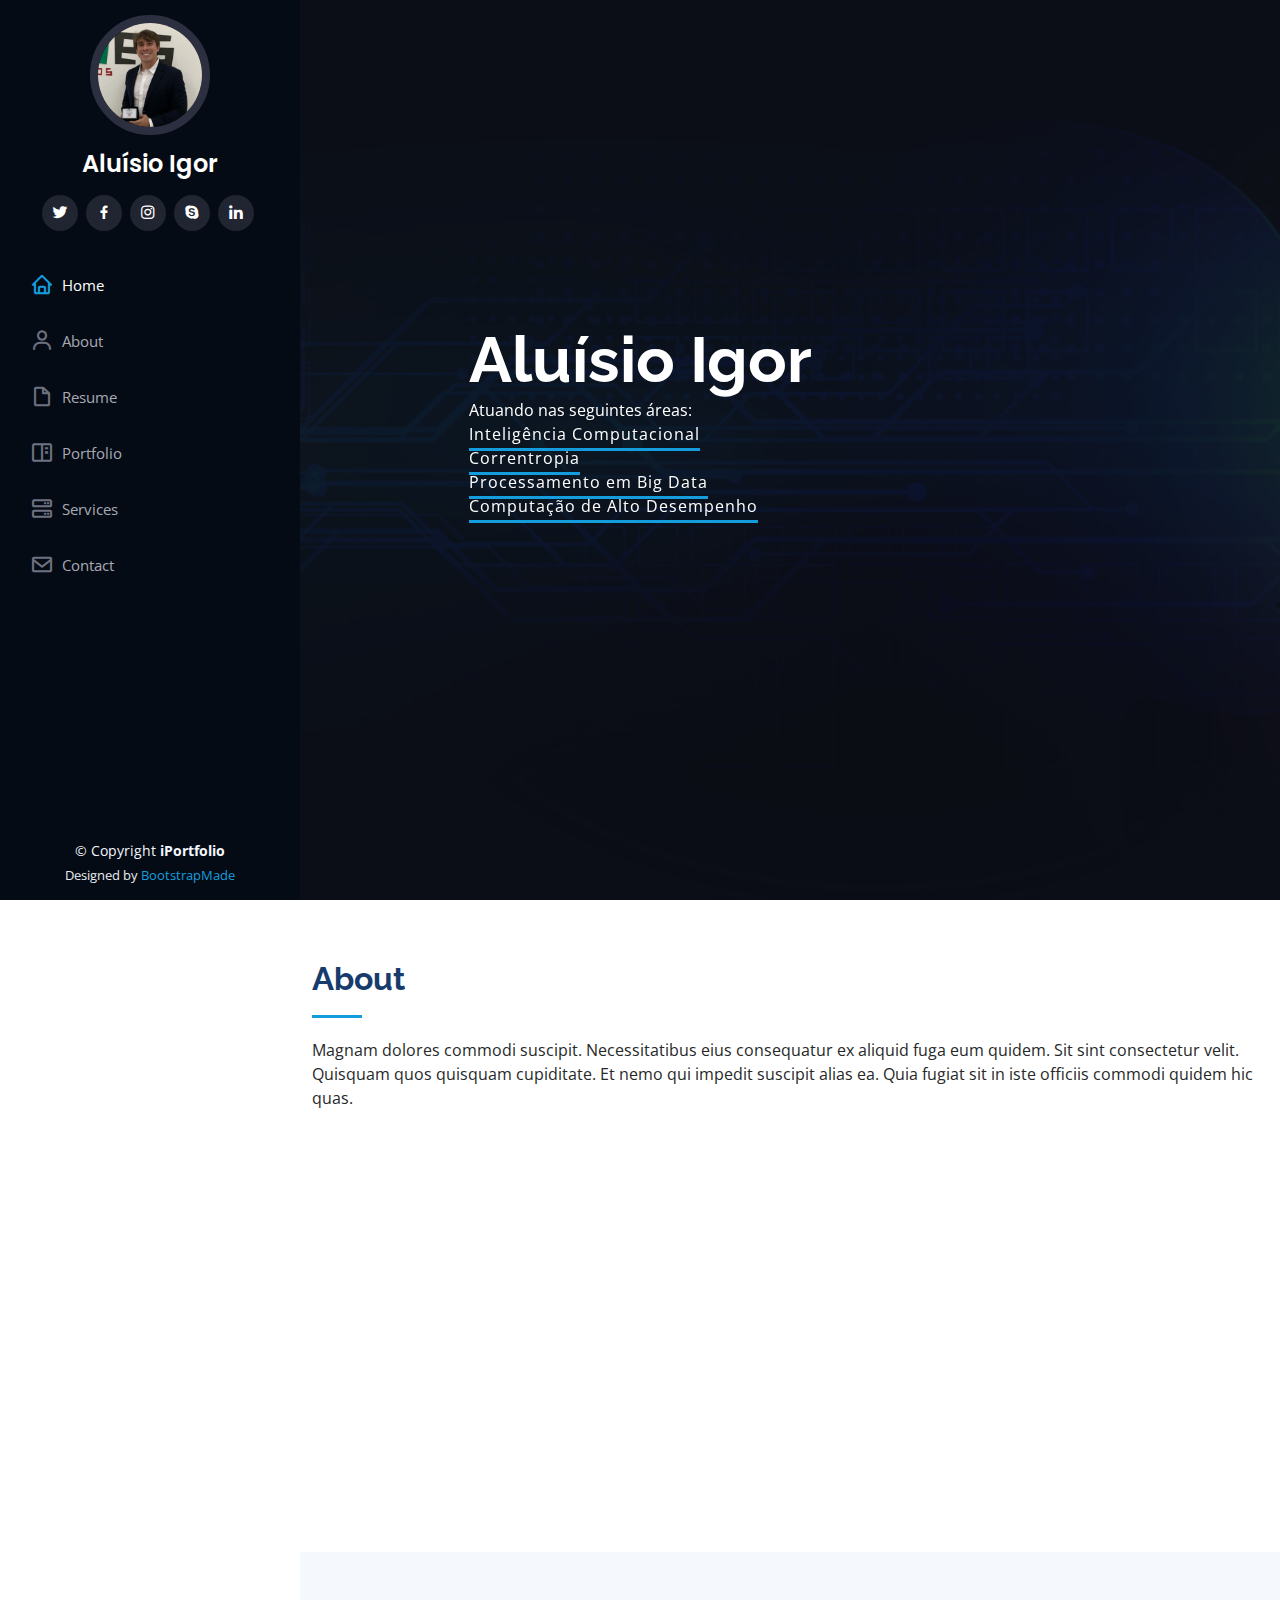
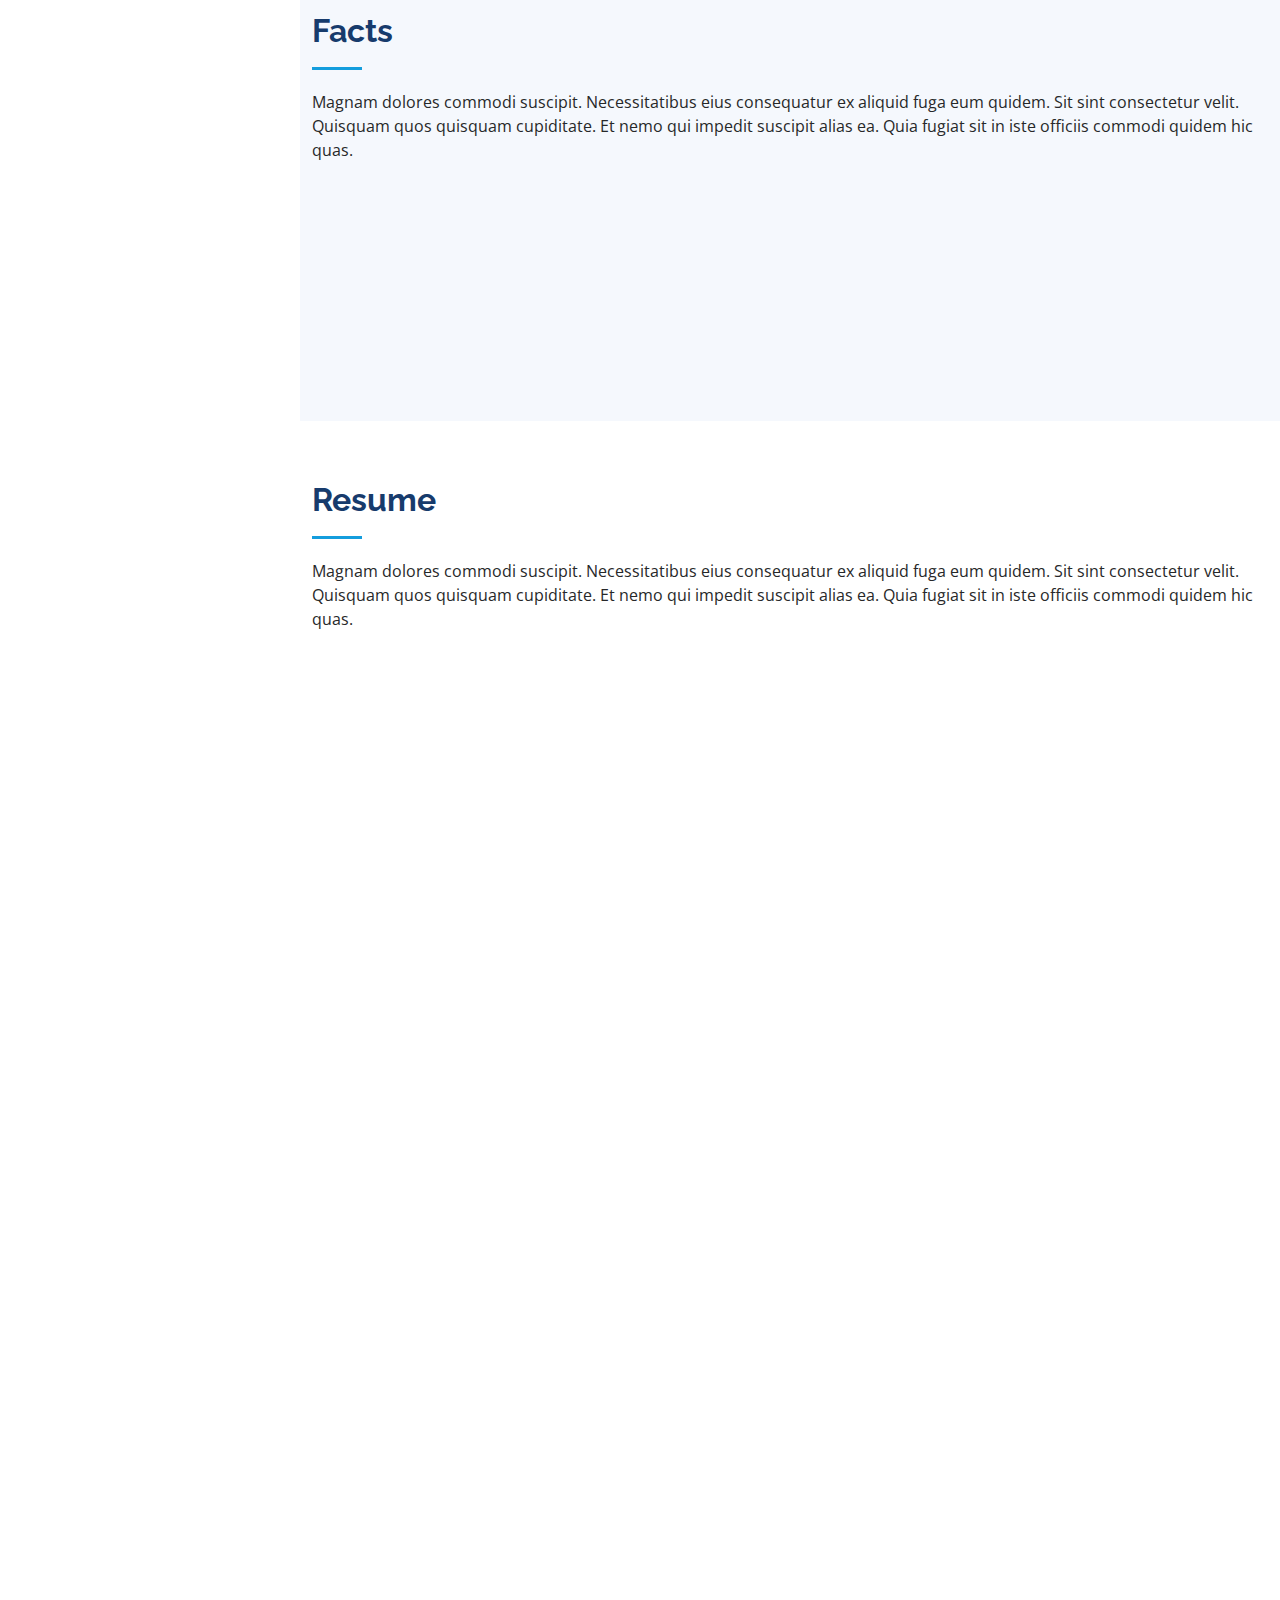
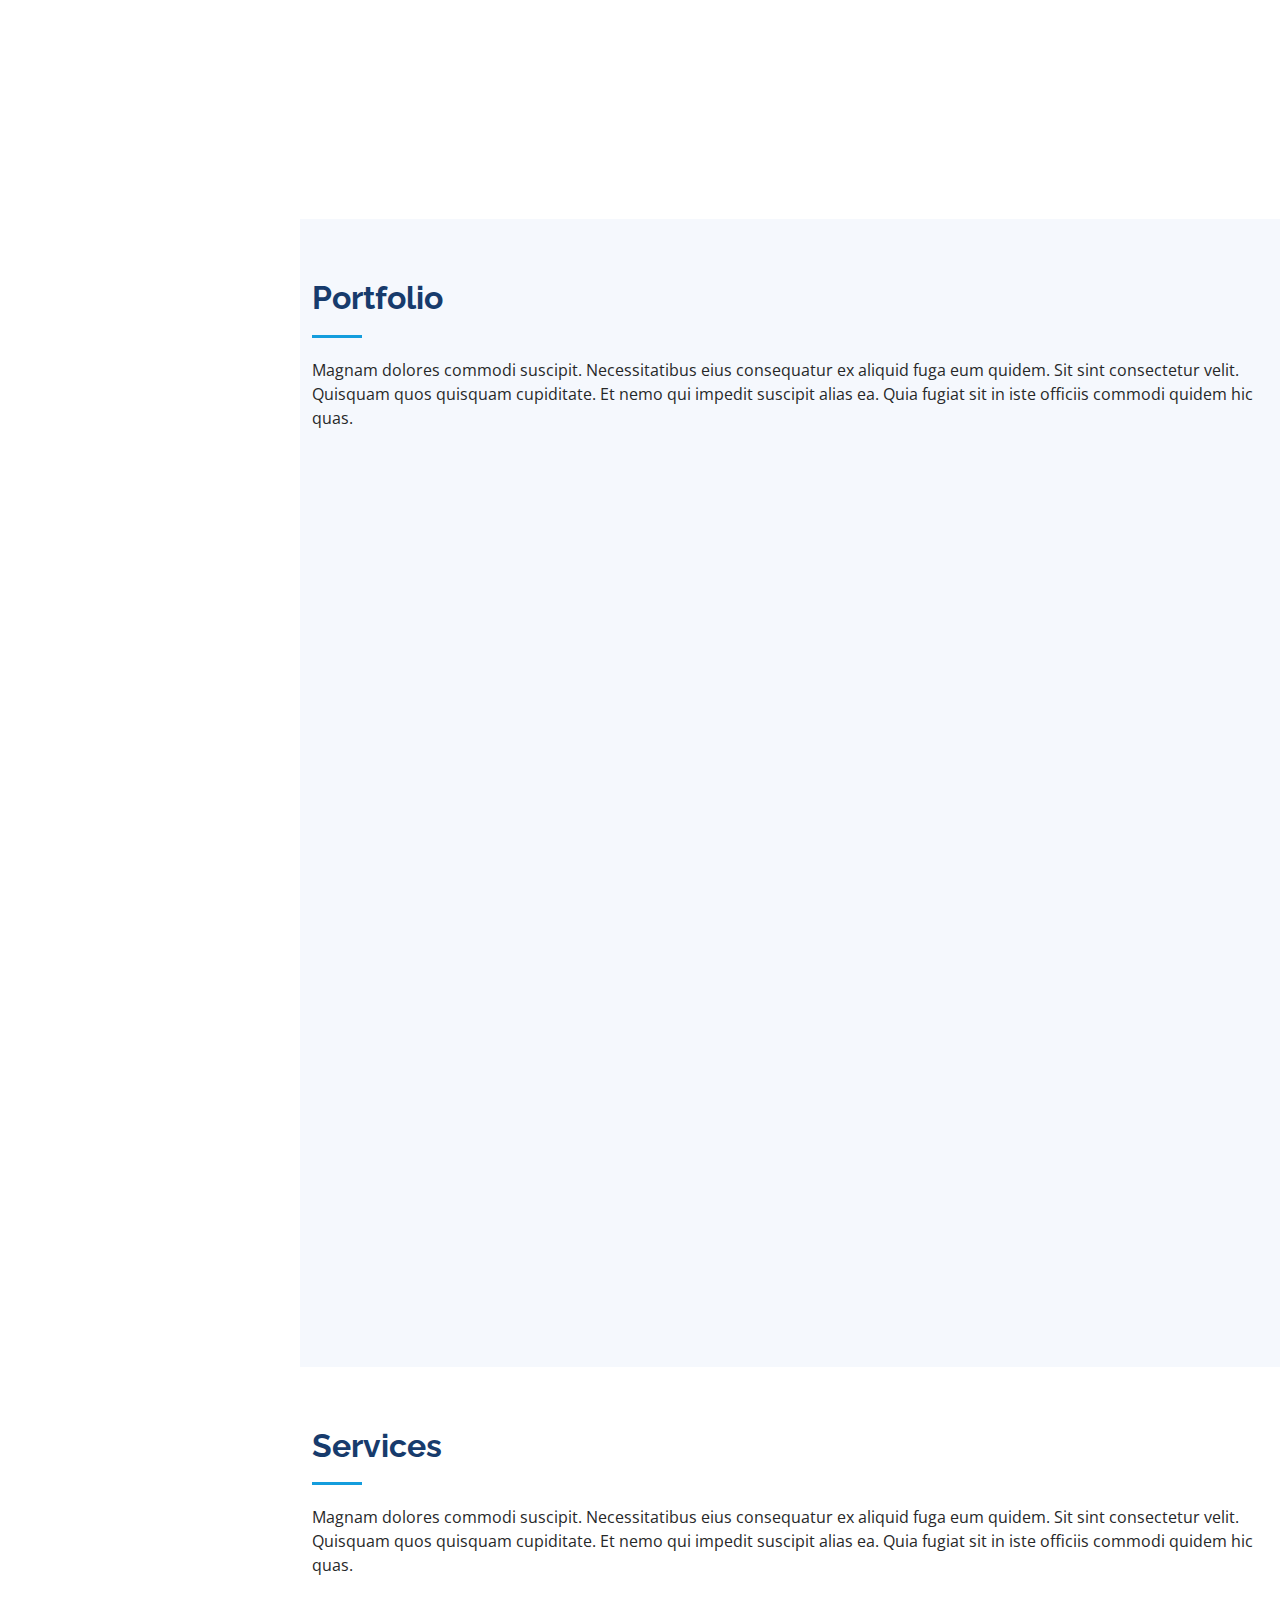
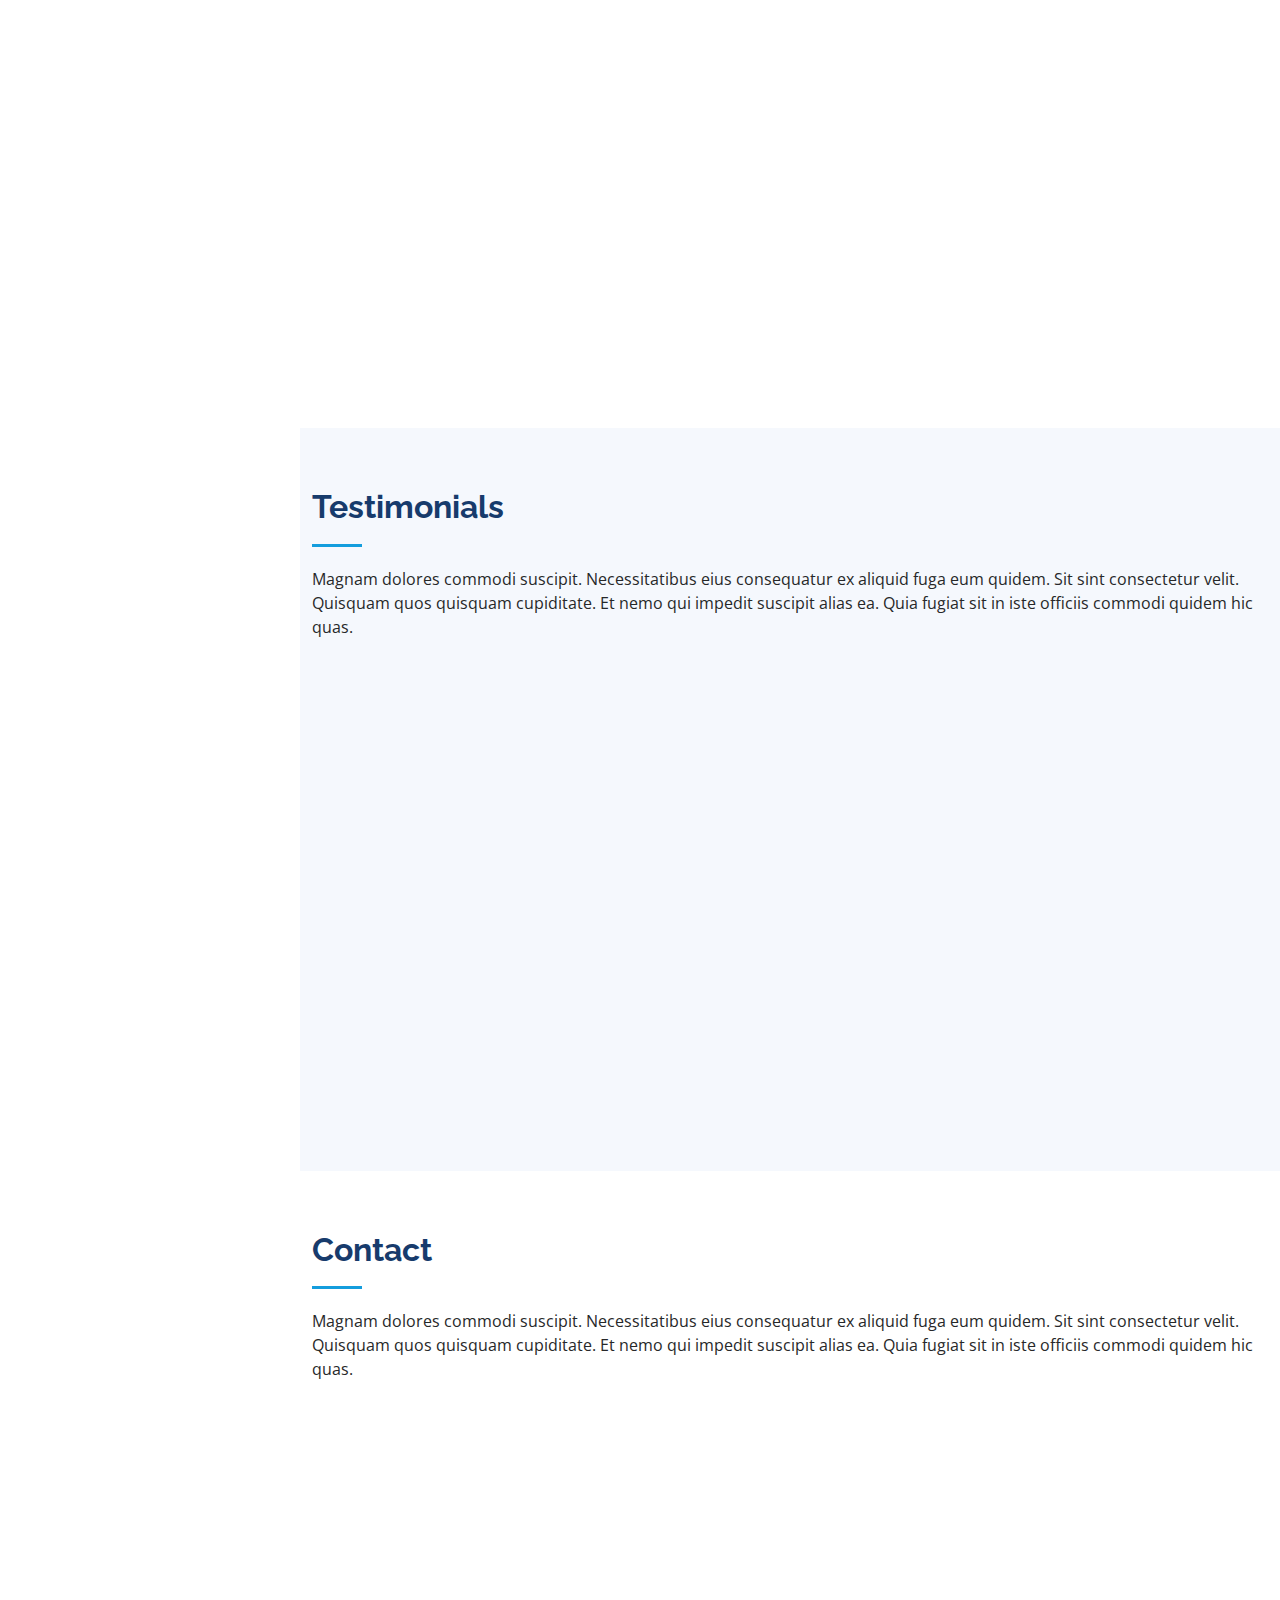
==== index.html @ 524d6c2f "my portfolio" ====
<!DOCTYPE html>
<html lang="en">

<head>
  <meta charset="utf-8">
  <meta content="width=device-width, initial-scale=1.0" name="viewport">

  <title>Portfolio Aluísio Igor - Index</title>
  <meta content="" name="description">
  <meta content="" name="keywords">

  <!-- Favicons -->
  <link href="assets/img/favicon.png" rel="icon">
  <link href="assets/img/apple-touch-icon.png" rel="apple-touch-icon">

  <!-- Google Fonts -->
  <link href="https://fonts.googleapis.com/css?family=Open+Sans:300,300i,400,400i,600,600i,700,700i|Raleway:300,300i,400,400i,500,500i,600,600i,700,700i|Poppins:300,300i,400,400i,500,500i,600,600i,700,700i" rel="stylesheet">

  <!-- Vendor CSS Files -->
  <link href="assets/vendor/aos/aos.css" rel="stylesheet">
  <link href="assets/vendor/bootstrap/css/bootstrap.min.css" rel="stylesheet">
  <link href="assets/vendor/bootstrap-icons/bootstrap-icons.css" rel="stylesheet">
  <link href="assets/vendor/boxicons/css/boxicons.min.css" rel="stylesheet">
  <link href="assets/vendor/glightbox/css/glightbox.min.css" rel="stylesheet">
  <link href="assets/vendor/swiper/swiper-bundle.min.css" rel="stylesheet">

  <!-- Template Main CSS File -->
  <link href="assets/css/style.css" rel="stylesheet">

  <!-- =======================================================
  * Template Name: iPortfolio - v3.1.0
  * Template URL: https://bootstrapmade.com/iportfolio-bootstrap-portfolio-websites-template/
  * Author: BootstrapMade.com
  * License: https://bootstrapmade.com/license/
  ======================================================== -->
</head>

<body>

  <!-- ======= Mobile nav toggle button ======= -->
  <i class="bi bi-list mobile-nav-toggle d-xl-none"></i>

  <!-- ======= Header ======= -->
  <header id="header">
    <div class="d-flex flex-column">

      <div class="profile">
        <img src="assets/img/profile-img1.jpg" alt="" class="img-fluid rounded-circle">
        <h1 class="text-light"><a href="index.html">Aluísio Igor</a></h1>
        <div class="social-links mt-3 text-center">
          <a href="#" class="twitter"><i class="bx bxl-twitter"></i></a>
          <a href="#" class="facebook"><i class="bx bxl-facebook"></i></a>
          <a href="#" class="instagram"><i class="bx bxl-instagram"></i></a>
          <a href="#" class="google-plus"><i class="bx bxl-skype"></i></a>
          <a href="#" class="linkedin"><i class="bx bxl-linkedin"></i></a>
        </div>
      </div>

      <nav id="navbar" class="nav-menu navbar">
        <ul>
          <li><a href="#hero" class="nav-link scrollto active"><i class="bx bx-home"></i> <span>Home</span></a></li>
          <li><a href="#about" class="nav-link scrollto"><i class="bx bx-user"></i> <span>About</span></a></li>
          <li><a href="#resume" class="nav-link scrollto"><i class="bx bx-file-blank"></i> <span>Resume</span></a></li>
          <li><a href="#portfolio" class="nav-link scrollto"><i class="bx bx-book-content"></i> <span>Portfolio</span></a></li>
          <li><a href="#services" class="nav-link scrollto"><i class="bx bx-server"></i> <span>Services</span></a></li>
          <li><a href="#contact" class="nav-link scrollto"><i class="bx bx-envelope"></i> <span>Contact</span></a></li>
        </ul>
      </nav><!-- .nav-menu -->
    </div>
  </header><!-- End Header -->

  <!-- ======= Hero Section ======= -->
  <section id="hero" class="d-flex flex-column justify-content-center align-items-center">
    <div class="intro-overlay"></div>
    <div class="hero-container" data-aos="fade-in">
      <h1>Aluísio Igor</h1>
      <div>
        <p class"intro-position">Atuando nas seguintes áreas:<br>
            <span class="span-item">Inteligência Computacional</span><br>
            <span class="span-item">Correntropia</span><br>
            <span class="span-item">Processamento em Big Data</span><br>
            <span class="span-item">Computação de Alto Desempenho</span><br>
        </p>  
      </div>
      <!--<p>Atuando na área de <span class="typed" data-typed-items="Processamento digital de sinais, Inteligência Computacional,  Correntropia, Processamento em Big Data, Computação"></span></p>-->
    </div>
  </section><!-- End Hero -->

  <main id="main">

    <!-- ======= About Section ======= -->
    <section id="about" class="about">
      <div class="container">

        <div class="section-title">
          <h2>About</h2>
          <p>Magnam dolores commodi suscipit. Necessitatibus eius consequatur ex aliquid fuga eum quidem. Sit sint consectetur velit. Quisquam quos quisquam cupiditate. Et nemo qui impedit suscipit alias ea. Quia fugiat sit in iste officiis commodi quidem hic quas.</p>
        </div>

        <div class="row">
          <div class="col-lg-4" data-aos="fade-right">
            <img src="assets/img/profile-img1.jpg" class="img-fluid" alt="">
          </div>
          <div class="col-lg-8 pt-4 pt-lg-0 content" data-aos="fade-left">
            <h3>UI/UX Designer &amp; Web Developer.</h3>
            <p class="fst-italic">
              Lorem ipsum dolor sit amet, consectetur adipiscing elit, sed do eiusmod tempor incididunt ut labore et dolore
              magna aliqua.
            </p>
            <div class="row">
              <div class="col-lg-6">
                <ul>
                  <li><i class="bi bi-chevron-right"></i> <strong>Birthday:</strong> <span>1 May 1995</span></li>
                  <li><i class="bi bi-chevron-right"></i> <strong>Website:</strong> <span>www.example.com</span></li>
                  <li><i class="bi bi-chevron-right"></i> <strong>Phone:</strong> <span>+123 456 7890</span></li>
                  <li><i class="bi bi-chevron-right"></i> <strong>City:</strong> <span>New York, USA</span></li>
                </ul>
              </div>
              <div class="col-lg-6">
                <ul>
                  <li><i class="bi bi-chevron-right"></i> <strong>Age:</strong> <span>30</span></li>
                  <li><i class="bi bi-chevron-right"></i> <strong>Degree:</strong> <span>Master</span></li>
                  <li><i class="bi bi-chevron-right"></i> <strong>PhEmailone:</strong> <span>email@example.com</span></li>
                  <li><i class="bi bi-chevron-right"></i> <strong>Freelance:</strong> <span>Available</span></li>
                </ul>
              </div>
            </div>
            <p>
              Atualmente é professor do Instituto Federal de Educação, Ciência e Tecnologia do Rio Grande do Norte campus Pau dos Ferros, onde coordena o Laboratório de Análise de Dados e Inteligência Computacional.
            </p>
          </div>
        </div>

      </div>
    </section><!-- End About Section -->

    <!-- ======= Facts Section ======= -->
    <section id="facts" class="facts section-bg">
      <div class="container">

        <div class="section-title">
          <h2>Facts</h2>
          <p>Magnam dolores commodi suscipit. Necessitatibus eius consequatur ex aliquid fuga eum quidem. Sit sint consectetur velit. Quisquam quos quisquam cupiditate. Et nemo qui impedit suscipit alias ea. Quia fugiat sit in iste officiis commodi quidem hic quas.</p>
        </div>

        <div class="row no-gutters">

          <div class="col-lg-3 col-md-6 d-md-flex align-items-md-stretch" data-aos="fade-up">
            <div class="count-box">
              <i class="bi bi-emoji-smile"></i>
              <span data-purecounter-start="0" data-purecounter-end="232" data-purecounter-duration="1" class="purecounter"></span>
              <p><strong>Happy Clients</strong> consequuntur quae</p>
            </div>
          </div>

          <div class="col-lg-3 col-md-6 d-md-flex align-items-md-stretch" data-aos="fade-up" data-aos-delay="100">
            <div class="count-box">
              <i class="bi bi-journal-richtext"></i>
              <span data-purecounter-start="0" data-purecounter-end="521" data-purecounter-duration="1" class="purecounter"></span>
              <p><strong>Projects</strong> adipisci atque cum quia aut</p>
            </div>
          </div>

          <div class="col-lg-3 col-md-6 d-md-flex align-items-md-stretch" data-aos="fade-up" data-aos-delay="200">
            <div class="count-box">
              <i class="bi bi-headset"></i>
              <span data-purecounter-start="0" data-purecounter-end="1453" data-purecounter-duration="1" class="purecounter"></span>
              <p><strong>Hours Of Support</strong> aut commodi quaerat</p>
            </div>
          </div>

          <div class="col-lg-3 col-md-6 d-md-flex align-items-md-stretch" data-aos="fade-up" data-aos-delay="300">
            <div class="count-box">
              <i class="bi bi-people"></i>
              <span data-purecounter-start="0" data-purecounter-end="32" data-purecounter-duration="1" class="purecounter"></span>
              <p><strong>Hard Workers</strong> rerum asperiores dolor</p>
            </div>
          </div>

        </div>

      </div>
    </section><!-- End Facts Section -->


    <!-- ======= Resume Section ======= -->
    <section id="resume" class="resume">
      <div class="container">

        <div class="section-title">
          <h2>Resume</h2>
          <p>Magnam dolores commodi suscipit. Necessitatibus eius consequatur ex aliquid fuga eum quidem. Sit sint consectetur velit. Quisquam quos quisquam cupiditate. Et nemo qui impedit suscipit alias ea. Quia fugiat sit in iste officiis commodi quidem hic quas.</p>
        </div>

        <div class="row">
          <div class="col-lg-6" data-aos="fade-up">
            <h3 class="resume-title">Resumo</h3>
            <div class="resume-item pb-0">
              <h4>Aluísio Igor</h4>
              <p><em>Aluisio I. R. Experiente na área de Engenharia da Computação, com ênfase em Sistemas de Computação, atuando principalmente nos seguintes temas: Processamento digital de sinais, Inteligência Computacional, Teoria da Informação, Correntropia, Processamento em Big Data e computação de alto desempenho.</em></p>
              <ul>
                <li>Rio Grande do Norte, BR</li>
                <li><a href="http://buscatextual.cnpq.br/buscatextual/visualizacv.do?id=K4454192D6">Lattes</a></li>
                <li>aluisio.rego@ifrn.edu.br</li>
              </ul>
            </div>

            <h3 class="resume-title">Formações Acadêmicas</h3>
            <div class="resume-item">
              <h4>Graduação em Engenharia da Computação</h4>
              <h5>2006 - 2010</h5>
              <p><em>Universidade Federal do Rio Grande do Norte, UFRN, Brasil</em></p>
              <p>Qui deserunt veniam. Et sed aliquam labore tempore sed quisquam iusto autem sit. Ea vero voluptatum qui ut dignissimos deleniti nerada porti sand markend</p>
            </div>
            <div class="resume-item">
              <h4> Mestrado em Engenharia de Computação</h4>
              <h5>2011 - 2012</h5>
              <p><em>Universidade Federal do Rio Grande do Norte, UFRN, Brasil</em></p>
              <p>Quia nobis sequi est occaecati aut. Repudiandae et iusto quae reiciendis et quis Eius vel ratione eius unde vitae rerum voluptates asperiores voluptatem Earum molestiae consequatur neque etlon sader mart dila</p>
            </div>
            <div class="resume-item">
              <h4> Doutorado em Engenharia Elétrica</h4>
              <h5>2013 - 2015</h5>
              <p><em>Universidade Federal do Rio Grande do Norte, UFRN, Brasil</em></p>
              <p>Quia nobis sequi est occaecati aut. Repudiandae et iusto quae reiciendis et quis Eius vel ratione eius unde vitae rerum voluptates asperiores voluptatem Earum molestiae consequatur neque etlon sader mart dila</p>
            </div>
          </div>
          <div class="col-lg-6" data-aos="fade-up" data-aos-delay="100">
            <h3 class="resume-title">Experiência profissional</h3>
            <div class="resume-item">
              <h4>Senior graphic design specialist</h4>
              <h5>2019 - Present</h5>
              <p><em>Experion, New York, NY </em></p>
              <ul>
                <li>Lead in the design, development, and implementation of the graphic, layout, and production communication materials</li>
                <li>Delegate tasks to the 7 members of the design team and provide counsel on all aspects of the project. </li>
                <li>Supervise the assessment of all graphic materials in order to ensure quality and accuracy of the design</li>
                <li>Oversee the efficient use of production project budgets ranging from $2,000 - $25,000</li>
              </ul>
            </div>
            <div class="resume-item">
              <h4>Graphic design specialist</h4>
              <h5>2017 - 2018</h5>
              <p><em>Stepping Stone Advertising, New York, NY</em></p>
              <ul>
                <li>Developed numerous marketing programs (logos, brochures,infographics, presentations, and advertisements).</li>
                <li>Managed up to 5 projects or tasks at a given time while under pressure</li>
                <li>Recommended and consulted with clients on the most appropriate graphic design</li>
                <li>Created 4+ design presentations and proposals a month for clients and account managers</li>
              </ul>
            </div>
          </div>
        </div>

      </div>
    </section><!-- End Resume Section -->

    <!-- ======= Portfolio Section ======= -->
    <section id="portfolio" class="portfolio section-bg">
      <div class="container">

        <div class="section-title">
          <h2>Portfolio</h2>
          <p>Magnam dolores commodi suscipit. Necessitatibus eius consequatur ex aliquid fuga eum quidem. Sit sint consectetur velit. Quisquam quos quisquam cupiditate. Et nemo qui impedit suscipit alias ea. Quia fugiat sit in iste officiis commodi quidem hic quas.</p>
        </div>

        <div class="row" data-aos="fade-up">
          <div class="col-lg-12 d-flex justify-content-center">
            <ul id="portfolio-flters">
              <li data-filter="*" class="filter-active">All</li>
              <li data-filter=".filter-app">App</li>
              <li data-filter=".filter-card">Card</li>
              <li data-filter=".filter-web">Web</li>
            </ul>
          </div>
        </div>

        <div class="row portfolio-container" data-aos="fade-up" data-aos-delay="100">

          <div class="col-lg-4 col-md-6 portfolio-item filter-app">
            <div class="portfolio-wrap">
              <img src="assets/img/portfolio/portfolio-1.jpg" class="img-fluid" alt="">
              <div class="portfolio-links">
                <a href="assets/img/portfolio/portfolio-1.jpg" data-gallery="portfolioGallery" class="portfolio-lightbox" title="App 1"><i class="bx bx-plus"></i></a>
                <a href="portfolio-details.html" title="More Details"><i class="bx bx-link"></i></a>
              </div>
            </div>
          </div>

          <div class="col-lg-4 col-md-6 portfolio-item filter-web">
            <div class="portfolio-wrap">
              <img src="assets/img/portfolio/portfolio-2.jpg" class="img-fluid" alt="">
              <div class="portfolio-links">
                <a href="assets/img/portfolio/portfolio-2.jpg" data-gallery="portfolioGallery" class="portfolio-lightbox" title="Web 3"><i class="bx bx-plus"></i></a>
                <a href="portfolio-details.html" title="More Details"><i class="bx bx-link"></i></a>
              </div>
            </div>
          </div>

          <div class="col-lg-4 col-md-6 portfolio-item filter-app">
            <div class="portfolio-wrap">
              <img src="assets/img/portfolio/portfolio-3.jpg" class="img-fluid" alt="">
              <div class="portfolio-links">
                <a href="assets/img/portfolio/portfolio-3.jpg" data-gallery="portfolioGallery" class="portfolio-lightbox" title="App 2"><i class="bx bx-plus"></i></a>
                <a href="portfolio-details.html" title="More Details"><i class="bx bx-link"></i></a>
              </div>
            </div>
          </div>

          <div class="col-lg-4 col-md-6 portfolio-item filter-card">
            <div class="portfolio-wrap">
              <img src="assets/img/portfolio/portfolio-4.jpg" class="img-fluid" alt="">
              <div class="portfolio-links">
                <a href="assets/img/portfolio/portfolio-4.jpg" data-gallery="portfolioGallery" class="portfolio-lightbox" title="Card 2"><i class="bx bx-plus"></i></a>
                <a href="portfolio-details.html" title="More Details"><i class="bx bx-link"></i></a>
              </div>
            </div>
          </div>

          <div class="col-lg-4 col-md-6 portfolio-item filter-web">
            <div class="portfolio-wrap">
              <img src="assets/img/portfolio/portfolio-5.jpg" class="img-fluid" alt="">
              <div class="portfolio-links">
                <a href="assets/img/portfolio/portfolio-5.jpg" data-gallery="portfolioGallery" class="portfolio-lightbox" title="Web 2"><i class="bx bx-plus"></i></a>
                <a href="portfolio-details.html" title="More Details"><i class="bx bx-link"></i></a>
              </div>
            </div>
          </div>

          <div class="col-lg-4 col-md-6 portfolio-item filter-app">
            <div class="portfolio-wrap">
              <img src="assets/img/portfolio/portfolio-6.jpg" class="img-fluid" alt="">
              <div class="portfolio-links">
                <a href="assets/img/portfolio/portfolio-6.jpg" data-gallery="portfolioGallery" class="portfolio-lightbox" title="App 3"><i class="bx bx-plus"></i></a>
                <a href="portfolio-details.html" title="More Details"><i class="bx bx-link"></i></a>
              </div>
            </div>
          </div>

          <div class="col-lg-4 col-md-6 portfolio-item filter-card">
            <div class="portfolio-wrap">
              <img src="assets/img/portfolio/portfolio-7.jpg" class="img-fluid" alt="">
              <div class="portfolio-links">
                <a href="assets/img/portfolio/portfolio-7.jpg" data-gallery="portfolioGallery" class="portfolio-lightbox" title="Card 1"><i class="bx bx-plus"></i></a>
                <a href="portfolio-details.html" title="More Details"><i class="bx bx-link"></i></a>
              </div>
            </div>
          </div>

          <div class="col-lg-4 col-md-6 portfolio-item filter-card">
            <div class="portfolio-wrap">
              <img src="assets/img/portfolio/portfolio-8.jpg" class="img-fluid" alt="">
              <div class="portfolio-links">
                <a href="assets/img/portfolio/portfolio-8.jpg" data-gallery="portfolioGallery" class="portfolio-lightbox" title="Card 3"><i class="bx bx-plus"></i></a>
                <a href="portfolio-details.html" title="More Details"><i class="bx bx-link"></i></a>
              </div>
            </div>
          </div>

          <div class="col-lg-4 col-md-6 portfolio-item filter-web">
            <div class="portfolio-wrap">
              <img src="assets/img/portfolio/portfolio-9.jpg" class="img-fluid" alt="">
              <div class="portfolio-links">
                <a href="assets/img/portfolio/portfolio-9.jpg" data-gallery="portfolioGallery" class="portfolio-lightbox" title="Web 3"><i class="bx bx-plus"></i></a>
                <a href="portfolio-details.html" title="More Details"><i class="bx bx-link"></i></a>
              </div>
            </div>
          </div>

        </div>

      </div>
    </section><!-- End Portfolio Section -->

    <!-- ======= Services Section ======= -->
    <section id="services" class="services">
      <div class="container">

        <div class="section-title">
          <h2>Services</h2>
          <p>Magnam dolores commodi suscipit. Necessitatibus eius consequatur ex aliquid fuga eum quidem. Sit sint consectetur velit. Quisquam quos quisquam cupiditate. Et nemo qui impedit suscipit alias ea. Quia fugiat sit in iste officiis commodi quidem hic quas.</p>
        </div>

        <div class="row">
          <div class="col-lg-4 col-md-6 icon-box" data-aos="fade-up">
            <div class="icon"><i class="bi bi-briefcase"></i></div>
            <h4 class="title"><a href="">Lorem Ipsum</a></h4>
            <p class="description">Voluptatum deleniti atque corrupti quos dolores et quas molestias excepturi sint occaecati cupiditate non provident</p>
          </div>
          <div class="col-lg-4 col-md-6 icon-box" data-aos="fade-up" data-aos-delay="100">
            <div class="icon"><i class="bi bi-card-checklist"></i></div>
            <h4 class="title"><a href="">Dolor Sitema</a></h4>
            <p class="description">Minim veniam, quis nostrud exercitation ullamco laboris nisi ut aliquip ex ea commodo consequat tarad limino ata</p>
          </div>
          <div class="col-lg-4 col-md-6 icon-box" data-aos="fade-up" data-aos-delay="200">
            <div class="icon"><i class="bi bi-bar-chart"></i></div>
            <h4 class="title"><a href="">Sed ut perspiciatis</a></h4>
            <p class="description">Duis aute irure dolor in reprehenderit in voluptate velit esse cillum dolore eu fugiat nulla pariatur</p>
          </div>
          <div class="col-lg-4 col-md-6 icon-box" data-aos="fade-up" data-aos-delay="300">
            <div class="icon"><i class="bi bi-binoculars"></i></div>
            <h4 class="title"><a href="">Magni Dolores</a></h4>
            <p class="description">Excepteur sint occaecat cupidatat non proident, sunt in culpa qui officia deserunt mollit anim id est laborum</p>
          </div>
          <div class="col-lg-4 col-md-6 icon-box" data-aos="fade-up" data-aos-delay="400">
            <div class="icon"><i class="bi bi-brightness-high"></i></div>
            <h4 class="title"><a href="">Nemo Enim</a></h4>
            <p class="description">At vero eos et accusamus et iusto odio dignissimos ducimus qui blanditiis praesentium voluptatum deleniti atque</p>
          </div>
          <div class="col-lg-4 col-md-6 icon-box" data-aos="fade-up" data-aos-delay="500">
            <div class="icon"><i class="bi bi-calendar4-week"></i></div>
            <h4 class="title"><a href="">Eiusmod Tempor</a></h4>
            <p class="description">Et harum quidem rerum facilis est et expedita distinctio. Nam libero tempore, cum soluta nobis est eligendi</p>
          </div>
        </div>

      </div>
    </section><!-- End Services Section -->

    <!-- ======= Testimonials Section ======= -->
    <section id="testimonials" class="testimonials section-bg">
      <div class="container">

        <div class="section-title">
          <h2>Testimonials</h2>
          <p>Magnam dolores commodi suscipit. Necessitatibus eius consequatur ex aliquid fuga eum quidem. Sit sint consectetur velit. Quisquam quos quisquam cupiditate. Et nemo qui impedit suscipit alias ea. Quia fugiat sit in iste officiis commodi quidem hic quas.</p>
        </div>

        <div class="testimonials-slider swiper-container" data-aos="fade-up" data-aos-delay="100">
          <div class="swiper-wrapper">

            <div class="swiper-slide">
              <div class="testimonial-item" data-aos="fade-up">
                <p>
                  <i class="bx bxs-quote-alt-left quote-icon-left"></i>
                  Proin iaculis purus consequat sem cure digni ssim donec porttitora entum suscipit rhoncus. Accusantium quam, ultricies eget id, aliquam eget nibh et. Maecen aliquam, risus at semper.
                  <i class="bx bxs-quote-alt-right quote-icon-right"></i>
                </p>
                <img src="assets/img/testimonials/testimonials-1.jpg" class="testimonial-img" alt="">
                <h3>Saul Goodman</h3>
                <h4>Ceo &amp; Founder</h4>
              </div>
            </div><!-- End testimonial item -->

            <div class="swiper-slide">
              <div class="testimonial-item" data-aos="fade-up" data-aos-delay="100">
                <p>
                  <i class="bx bxs-quote-alt-left quote-icon-left"></i>
                  Export tempor illum tamen malis malis eram quae irure esse labore quem cillum quid cillum eram malis quorum velit fore eram velit sunt aliqua noster fugiat irure amet legam anim culpa.
                  <i class="bx bxs-quote-alt-right quote-icon-right"></i>
                </p>
                <img src="assets/img/testimonials/testimonials-2.jpg" class="testimonial-img" alt="">
                <h3>Sara Wilsson</h3>
                <h4>Designer</h4>
              </div>
            </div><!-- End testimonial item -->

            <div class="swiper-slide">
              <div class="testimonial-item" data-aos="fade-up" data-aos-delay="200">
                <p>
                  <i class="bx bxs-quote-alt-left quote-icon-left"></i>
                  Enim nisi quem export duis labore cillum quae magna enim sint quorum nulla quem veniam duis minim tempor labore quem eram duis noster aute amet eram fore quis sint minim.
                  <i class="bx bxs-quote-alt-right quote-icon-right"></i>
                </p>
                <img src="assets/img/testimonials/testimonials-3.jpg" class="testimonial-img" alt="">
                <h3>Jena Karlis</h3>
                <h4>Store Owner</h4>
              </div>
            </div><!-- End testimonial item -->

            <div class="swiper-slide">
              <div class="testimonial-item" data-aos="fade-up" data-aos-delay="300">
                <p>
                  <i class="bx bxs-quote-alt-left quote-icon-left"></i>
                  Fugiat enim eram quae cillum dolore dolor amet nulla culpa multos export minim fugiat minim velit minim dolor enim duis veniam ipsum anim magna sunt elit fore quem dolore labore illum veniam.
                  <i class="bx bxs-quote-alt-right quote-icon-right"></i>
                </p>
                <img src="assets/img/testimonials/testimonials-4.jpg" class="testimonial-img" alt="">
                <h3>Matt Brandon</h3>
                <h4>Freelancer</h4>
              </div>
            </div><!-- End testimonial item -->

            <div class="swiper-slide">
              <div class="testimonial-item" data-aos="fade-up" data-aos-delay="400">
                <p>
                  <i class="bx bxs-quote-alt-left quote-icon-left"></i>
                  Quis quorum aliqua sint quem legam fore sunt eram irure aliqua veniam tempor noster veniam enim culpa labore duis sunt culpa nulla illum cillum fugiat legam esse veniam culpa fore nisi cillum quid.
                  <i class="bx bxs-quote-alt-right quote-icon-right"></i>
                </p>
                <img src="assets/img/testimonials/testimonials-5.jpg" class="testimonial-img" alt="">
                <h3>John Larson</h3>
                <h4>Entrepreneur</h4>
              </div>
            </div><!-- End testimonial item -->

          </div>
          <div class="swiper-pagination"></div>
        </div>

      </div>
    </section><!-- End Testimonials Section -->

    <!-- ======= Contact Section ======= -->
    <section id="contact" class="contact">
      <div class="container">

        <div class="section-title">
          <h2>Contact</h2>
          <p>Magnam dolores commodi suscipit. Necessitatibus eius consequatur ex aliquid fuga eum quidem. Sit sint consectetur velit. Quisquam quos quisquam cupiditate. Et nemo qui impedit suscipit alias ea. Quia fugiat sit in iste officiis commodi quidem hic quas.</p>
        </div>

        <div class="row" data-aos="fade-in">

          <div class="col-lg-5 d-flex align-items-stretch">
            <div class="info">
              <div class="address">
                <i class="bi bi-geo-alt"></i>
                <h4>Location:</h4>
                <p>A108 Adam Street, New York, NY 535022</p>
              </div>

              <div class="email">
                <i class="bi bi-envelope"></i>
                <h4>Email:</h4>
                <p>info@example.com</p>
              </div>

              <div class="phone">
                <i class="bi bi-phone"></i>
                <h4>Call:</h4>
                <p>+1 5589 55488 55s</p>
              </div>

              <iframe src="https://www.google.com/maps/embed?pb=!1m14!1m8!1m3!1d12097.433213460943!2d-74.0062269!3d40.7101282!3m2!1i1024!2i768!4f13.1!3m3!1m2!1s0x0%3A0xb89d1fe6bc499443!2sDowntown+Conference+Center!5e0!3m2!1smk!2sbg!4v1539943755621" frameborder="0" style="border:0; width: 100%; height: 290px;" allowfullscreen></iframe>
            </div>

          </div>

          <div class="col-lg-7 mt-5 mt-lg-0 d-flex align-items-stretch">
            <form action="forms/contact.php" method="post" role="form" class="php-email-form">
              <div class="row">
                <div class="form-group col-md-6">
                  <label for="name">Your Name</label>
                  <input type="text" name="name" class="form-control" id="name" required>
                </div>
                <div class="form-group col-md-6">
                  <label for="name">Your Email</label>
                  <input type="email" class="form-control" name="email" id="email" required>
                </div>
              </div>
              <div class="form-group">
                <label for="name">Subject</label>
                <input type="text" class="form-control" name="subject" id="subject" required>
              </div>
              <div class="form-group">
                <label for="name">Message</label>
                <textarea class="form-control" name="message" rows="10" required></textarea>
              </div>
              <div class="my-3">
                <div class="loading">Loading</div>
                <div class="error-message"></div>
                <div class="sent-message">Your message has been sent. Thank you!</div>
              </div>
              <div class="text-center"><button type="submit">Send Message</button></div>
            </form>
          </div>

        </div>

      </div>
    </section><!-- End Contact Section -->

  </main><!-- End #main -->

  <!-- ======= Footer ======= -->
  <footer id="footer">
    <div class="container">
      <div class="copyright">
        &copy; Copyright <strong><span>iPortfolio</span></strong>
      </div>
      <div class="credits">
        <!-- All the links in the footer should remain intact. -->
        <!-- You can delete the links only if you purchased the pro version. -->
        <!-- Licensing information: https://bootstrapmade.com/license/ -->
        <!-- Purchase the pro version with working PHP/AJAX contact form: https://bootstrapmade.com/iportfolio-bootstrap-portfolio-websites-template/ -->
        Designed by <a href="https://bootstrapmade.com/">BootstrapMade</a>
      </div>
    </div>
  </footer><!-- End  Footer -->

  <a href="#" class="back-to-top d-flex align-items-center justify-content-center"><i class="bi bi-arrow-up-short"></i></a>

  <!-- Vendor JS Files -->
  <script src="assets/vendor/aos/aos.js"></script>
  <script src="assets/vendor/bootstrap/js/bootstrap.bundle.min.js"></script>
  <script src="assets/vendor/glightbox/js/glightbox.min.js"></script>
  <script src="assets/vendor/isotope-layout/isotope.pkgd.min.js"></script>
  <script src="assets/vendor/php-email-form/validate.js"></script>
  <script src="assets/vendor/purecounter/purecounter.js"></script>
  <script src="assets/vendor/swiper/swiper-bundle.min.js"></script>
  <script src="assets/vendor/typed.js/typed.min.js"></script>
  <script src="assets/vendor/waypoints/noframework.waypoints.js"></script>

  <!-- Template Main JS File -->
  <script src="assets/js/main.js"></script>

</body>

</html>
---- assets/css/style.css ----
/**
* Template Name: iPortfolio - v3.1.0
* Template URL: https://bootstrapmade.com/iportfolio-bootstrap-portfolio-websites-template/
* Author: BootstrapMade.com
* License: https://bootstrapmade.com/license/
*/

/*--------------------------------------------------------------
# General
--------------------------------------------------------------*/
body {
  font-family: "Open Sans", sans-serif;
  color: #272829;
}

a {
  color: #149ddd;
  text-decoration: none;
}

a:hover {
  color: #37b3ed;
  text-decoration: none;
}

h1, h2, h3, h4, h5, h6 {
  font-family: "Raleway", sans-serif;
}

/*--------------------------------------------------------------
# Back to top button
--------------------------------------------------------------*/
.back-to-top {
  position: fixed;
  visibility: hidden;
  opacity: 0;
  right: 15px;
  bottom: 15px;
  z-index: 996;
  background: #149ddd;
  width: 40px;
  height: 40px;
  border-radius: 50px;
  transition: all 0.4s;
}

.back-to-top i {
  font-size: 28px;
  color: #fff;
  line-height: 0;
}

.back-to-top:hover {
  background: #2eafec;
  color: #fff;
}

.back-to-top.active {
  visibility: visible;
  opacity: 1;
}

/*--------------------------------------------------------------
# Header
--------------------------------------------------------------*/
#header {
  position: fixed;
  top: 0;
  left: 0;
  bottom: 0;
  width: 300px;
  transition: all ease-in-out 0.5s;
  z-index: 9997;
  transition: all 0.5s;
  padding: 0 15px;
  background: #040b14;
  overflow-y: auto;
}

#header .profile img {
  margin: 15px auto;
  display: block;
  width: 120px;
  border: 8px solid #2c2f3f;
}

#header .profile h1 {
  font-size: 24px;
  margin: 0;
  padding: 0;
  font-weight: 600;
  -moz-text-align-last: center;
  text-align-last: center;
  font-family: "Poppins", sans-serif;
}

#header .profile h1 a, #header .profile h1 a:hover {
  color: #fff;
  text-decoration: none;
}

#header .profile .social-links a {
  font-size: 18px;
  display: inline-block;
  background: #212431;
  color: #fff;
  line-height: 1;
  padding: 8px 0;
  margin-right: 4px;
  border-radius: 50%;
  text-align: center;
  width: 36px;
  height: 36px;
  transition: 0.3s;
}

#header .profile .social-links a:hover {
  background: #149ddd;
  color: #fff;
  text-decoration: none;
}

#main {
  margin-left: 300px;
}

@media (max-width: 1199px) {
  #header {
    left: -300px;
  }
  #main {
    margin-left: 0;
  }
}

/*--------------------------------------------------------------
# Navigation Menu
--------------------------------------------------------------*/
/* Desktop Navigation */
.nav-menu {
  padding: 30px 0 0 0;
}

.nav-menu * {
  margin: 0;
  padding: 0;
  list-style: none;
}

.nav-menu > ul > li {
  position: relative;
  white-space: nowrap;
}

.nav-menu a {
  display: flex;
  align-items: center;
  color: #a8a9b4;
  padding: 12px 15px;
  margin-bottom: 8px;
  transition: 0.3s;
  font-size: 15px;
}

.nav-menu a i {
  font-size: 24px;
  padding-right: 8px;
  color: #6f7180;
}

.nav-menu a:hover, .nav-menu .active, .nav-menu li:hover > a {
  text-decoration: none;
  color: #fff;
}

.nav-menu a:hover i, .nav-menu .active i, .nav-menu li:hover > a i {
  color: #149ddd;
}

/* Mobile Navigation */
.mobile-nav-toggle {
  position: fixed;
  right: 15px;
  top: 15px;
  z-index: 9998;
  border: 0;
  font-size: 24px;
  transition: all 0.4s;
  outline: none !important;
  background-color: #149ddd;
  color: #fff;
  width: 40px;
  height: 40px;
  display: inline-flex;
  align-items: center;
  justify-content: center;
  line-height: 0;
  border-radius: 50px;
  cursor: pointer;
}

.mobile-nav-active {
  overflow: hidden;
}

.mobile-nav-active #header {
  left: 0;
}

/*--------------------------------------------------------------
# Hero Section
--------------------------------------------------------------*/
#hero {
  width: 100%;
  height: 100vh;
  background: url("../img/hero-bg1.jpg") top center ;
  background-size: cover;
  /* opacity: 0.5; */
}
/* ****** */
.intro-overlay {
  position: absolute;
  top: 0;
  left: 0;
  width: 100%;
  height: 100%;
  background: #111111;
  opacity: .85;
}
.intro-position {
  font-family: "lora-regular", serif;
  font-size: 1.7rem;
  line-height: 2.4rem;
  text-transform: uppercase;
  letter-spacing: .2rem;
  color: #FFFFFF;
  text-shadow: 0 0 6px rgb(0 0 0 / 20%);
}
/* ***** */
#hero:before {
  content: "";
  background: rgba(5, 13, 24, 0.3);
  position: absolute;
  bottom: 0;
  top: 0;
  left: 0;
  right: 0;
  z-index: 1;
}

#hero .hero-container {
  position: relative;
  z-index: 2;
  min-width: 300px;
}

#hero h1 {
  margin: 0 0 10px 0;
  font-size: 64px;
  font-weight: 700;
  line-height: 56px;
  color: #fff;
}

#hero p {
  color: #fff;
  margin-bottom: 50px;
  /* font-size: 26px;
  font-family: "Poppins", sans-serif; */
}

#hero p span {
  color: #fff;
  padding-bottom: 3px;
  letter-spacing: 1px;
  border-bottom: 3px solid #149ddd;
}

@media (min-width: 1024px) {
  #hero {
    background-attachment: fixed;
  }
}

@media (max-width: 768px) {
  #hero h1 {
    font-size: 28px;
    line-height: 36px;
  }
  #hero h2 {
    font-size: 18px;
    line-height: 24px;
    margin-bottom: 30px;
  }
}

/*--------------------------------------------------------------
# Sections General
--------------------------------------------------------------*/
section {
  padding: 60px 0;
  overflow: hidden;
}

.section-bg {
  background: #f5f8fd;
}

.section-title {
  padding-bottom: 30px;
}

.section-title h2 {
  font-size: 32px;
  font-weight: bold;
  margin-bottom: 20px;
  padding-bottom: 20px;
  position: relative;
  color: #173b6c;
}

.section-title h2::after {
  content: '';
  position: absolute;
  display: block;
  width: 50px;
  height: 3px;
  background: #149ddd;
  bottom: 0;
  left: 0;
}

.section-title p {
  margin-bottom: 0;
}

/*--------------------------------------------------------------
# About
--------------------------------------------------------------*/
.about .content h3 {
  font-weight: 700;
  font-size: 26px;
  color: #173b6c;
}

.about .content ul {
  list-style: none;
  padding: 0;
}

.about .content ul li {
  margin-bottom: 20px;
  display: flex;
  align-items: center;
}

.about .content ul strong {
  margin-right: 10px;
}

.about .content ul i {
  font-size: 16px;
  margin-right: 5px;
  color: #149ddd;
  line-height: 0;
}

.about .content p:last-child {
  margin-bottom: 0;
}

/*--------------------------------------------------------------
# Facts
--------------------------------------------------------------*/
.facts {
  padding-bottom: 30px;
}

.facts .count-box {
  padding: 30px;
  width: 100%;
}

.facts .count-box i {
  display: block;
  font-size: 44px;
  color: #149ddd;
  float: left;
  line-height: 0;
}

.facts .count-box span {
  font-size: 48px;
  line-height: 40px;
  display: block;
  font-weight: 700;
  color: #050d18;
  margin-left: 60px;
}

.facts .count-box p {
  padding: 15px 0 0 0;
  margin: 0 0 0 60px;
  font-family: "Raleway", sans-serif;
  font-size: 14px;
  color: #122f57;
}

.facts .count-box a {
  font-weight: 600;
  display: block;
  margin-top: 20px;
  color: #122f57;
  font-size: 15px;
  font-family: "Poppins", sans-serif;
  transition: ease-in-out 0.3s;
}

.facts .count-box a:hover {
  color: #1f5297;
}

/*--------------------------------------------------------------

# Resume
--------------------------------------------------------------*/
.resume .resume-title {
  font-size: 26px;
  font-weight: 700;
  margin-top: 20px;
  margin-bottom: 20px;
  color: #050d18;
}

.resume .resume-item {
  padding: 0 0 20px 20px;
  margin-top: -2px;
  border-left: 2px solid #1f5297;
  position: relative;
}

.resume .resume-item h4 {
  line-height: 18px;
  font-size: 18px;
  font-weight: 600;
  text-transform: uppercase;
  font-family: "Poppins", sans-serif;
  color: #050d18;
  margin-bottom: 10px;
}

.resume .resume-item h5 {
  font-size: 16px;
  background: #e4edf9;
  padding: 5px 15px;
  display: inline-block;
  font-weight: 600;
  margin-bottom: 10px;
}

.resume .resume-item ul {
  padding-left: 20px;
}

.resume .resume-item ul li {
  padding-bottom: 10px;
}

.resume .resume-item:last-child {
  padding-bottom: 0;
}

.resume .resume-item::before {
  content: "";
  position: absolute;
  width: 16px;
  height: 16px;
  border-radius: 50px;
  left: -9px;
  top: 0;
  background: #fff;
  border: 2px solid #1f5297;
}

/*--------------------------------------------------------------
# Portfolio
--------------------------------------------------------------*/
.portfolio .portfolio-item {
  margin-bottom: 30px;
}

.portfolio #portfolio-flters {
  padding: 0;
  margin: 0 auto 35px auto;
  list-style: none;
  text-align: center;
  background: #fff;
  border-radius: 50px;
  padding: 2px 15px;
}

.portfolio #portfolio-flters li {
  cursor: pointer;
  display: inline-block;
  padding: 10px 15px 8px 15px;
  font-size: 14px;
  font-weight: 600;
  line-height: 1;
  text-transform: uppercase;
  color: #272829;
  margin-bottom: 5px;
  transition: all 0.3s ease-in-out;
}

.portfolio #portfolio-flters li:hover, .portfolio #portfolio-flters li.filter-active {
  color: #149ddd;
}

.portfolio #portfolio-flters li:last-child {
  margin-right: 0;
}

.portfolio .portfolio-wrap {
  transition: 0.3s;
  position: relative;
  overflow: hidden;
  z-index: 1;
}

.portfolio .portfolio-wrap::before {
  content: "";
  background: rgba(255, 255, 255, 0.5);
  position: absolute;
  left: 0;
  right: 0;
  top: 0;
  bottom: 0;
  transition: all ease-in-out 0.3s;
  z-index: 2;
  opacity: 0;
}

.portfolio .portfolio-wrap .portfolio-links {
  opacity: 1;
  left: 0;
  right: 0;
  bottom: -60px;
  z-index: 3;
  position: absolute;
  transition: all ease-in-out 0.3s;
  display: flex;
  justify-content: center;
}

.portfolio .portfolio-wrap .portfolio-links a {
  color: #fff;
  font-size: 28px;
  text-align: center;
  background: rgba(20, 157, 221, 0.75);
  transition: 0.3s;
  width: 50%;
}

.portfolio .portfolio-wrap .portfolio-links a:hover {
  background: rgba(20, 157, 221, 0.95);
}

.portfolio .portfolio-wrap .portfolio-links a + a {
  border-left: 1px solid #37b3ed;
}

.portfolio .portfolio-wrap:hover::before {
  top: 0;
  left: 0;
  right: 0;
  bottom: 0;
  opacity: 1;
}

.portfolio .portfolio-wrap:hover .portfolio-links {
  opacity: 1;
  bottom: 0;
}

/*--------------------------------------------------------------
# Portfolio Details
--------------------------------------------------------------*/
.portfolio-details {
  padding-top: 40px;
}

.portfolio-details .portfolio-details-slider img {
  width: 100%;
}

.portfolio-details .portfolio-details-slider .swiper-pagination {
  margin-top: 20px;
  position: relative;
}

.portfolio-details .portfolio-details-slider .swiper-pagination .swiper-pagination-bullet {
  width: 12px;
  height: 12px;
  background-color: #fff;
  opacity: 1;
  border: 1px solid #149ddd;
}

.portfolio-details .portfolio-details-slider .swiper-pagination .swiper-pagination-bullet-active {
  background-color: #149ddd;
}

.portfolio-details .portfolio-info {
  padding: 30px;
  box-shadow: 0px 0 30px rgba(5, 13, 24, 0.08);
}

.portfolio-details .portfolio-info h3 {
  font-size: 22px;
  font-weight: 700;
  margin-bottom: 20px;
  padding-bottom: 20px;
  border-bottom: 1px solid #eee;
}

.portfolio-details .portfolio-info ul {
  list-style: none;
  padding: 0;
  font-size: 15px;
}

.portfolio-details .portfolio-info ul li + li {
  margin-top: 10px;
}

.portfolio-details .portfolio-description {
  padding-top: 30px;
}

.portfolio-details .portfolio-description h2 {
  font-size: 26px;
  font-weight: 700;
  margin-bottom: 20px;
}

.portfolio-details .portfolio-description p {
  padding: 0;
}

/*--------------------------------------------------------------
# Services
--------------------------------------------------------------*/
.services .icon-box {
  margin-bottom: 20px;
}

.services .icon {
  float: left;
  display: flex;
  align-items: center;
  justify-content: center;
  width: 54px;
  height: 54px;
  background: #149ddd;
  border-radius: 50%;
  transition: 0.5s;
  border: 1px solid #149ddd;
}

.services .icon i {
  color: #fff;
  font-size: 24px;
  line-height: 0;
}

.services .icon-box:hover .icon {
  background: #fff;
}

.services .icon-box:hover .icon i {
  color: #149ddd;
}

.services .title {
  margin-left: 80px;
  font-weight: 700;
  margin-bottom: 15px;
  font-size: 18px;
}

.services .title a {
  color: #343a40;
}

.services .title a:hover {
  color: #149ddd;
}

.services .description {
  margin-left: 80px;
  line-height: 24px;
  font-size: 14px;
}

/*--------------------------------------------------------------
# Testimonials
--------------------------------------------------------------*/
.testimonials .testimonial-item {
  box-sizing: content-box;
  text-align: center;
  min-height: 320px;
}

.testimonials .testimonial-item .testimonial-img {
  width: 90px;
  border-radius: 50%;
  margin: 0 auto;
}

.testimonials .testimonial-item h3 {
  font-size: 18px;
  font-weight: bold;
  margin: 10px 0 5px 0;
  color: #111;
}

.testimonials .testimonial-item h4 {
  font-size: 14px;
  color: #999;
  margin: 0;
}

.testimonials .testimonial-item .quote-icon-left, .testimonials .testimonial-item .quote-icon-right {
  color: #c3e8fa;
  font-size: 26px;
}

.testimonials .testimonial-item .quote-icon-left {
  display: inline-block;
  left: -5px;
  position: relative;
}

.testimonials .testimonial-item .quote-icon-right {
  display: inline-block;
  right: -5px;
  position: relative;
  top: 10px;
}

.testimonials .testimonial-item p {
  font-style: italic;
  margin: 0 15px 15px 15px;
  padding: 20px;
  background: #fff;
  position: relative;
  margin-bottom: 35px;
  border-radius: 6px;
  box-shadow: 0px 2px 15px rgba(0, 0, 0, 0.1);
}

.testimonials .testimonial-item p::after {
  content: "";
  width: 0;
  height: 0;
  border-top: 20px solid #fff;
  border-right: 20px solid transparent;
  border-left: 20px solid transparent;
  position: absolute;
  bottom: -20px;
  left: calc(50% - 20px);
}

.testimonials .swiper-pagination {
  margin-top: 20px;
  position: relative;
}

.testimonials .swiper-pagination .swiper-pagination-bullet {
  width: 12px;
  height: 12px;
  background-color: #fff;
  opacity: 1;
  border: 1px solid #149ddd;
}

.testimonials .swiper-pagination .swiper-pagination-bullet-active {
  background-color: #149ddd;
}

/*--------------------------------------------------------------
# Contact
--------------------------------------------------------------*/
.contact {
  padding-bottom: 130px;
}

.contact .info {
  padding: 30px;
  background: #fff;
  width: 100%;
  box-shadow: 0 0 24px 0 rgba(0, 0, 0, 0.12);
}

.contact .info i {
  font-size: 20px;
  color: #149ddd;
  float: left;
  width: 44px;
  height: 44px;
  background: #dff3fc;
  display: flex;
  justify-content: center;
  align-items: center;
  border-radius: 50px;
  transition: all 0.3s ease-in-out;
}

.contact .info h4 {
  padding: 0 0 0 60px;
  font-size: 22px;
  font-weight: 600;
  margin-bottom: 5px;
  color: #050d18;
}

.contact .info p {
  padding: 0 0 10px 60px;
  margin-bottom: 20px;
  font-size: 14px;
  color: #173b6c;
}

.contact .info .email p {
  padding-top: 5px;
}

.contact .info .social-links {
  padding-left: 60px;
}

.contact .info .social-links a {
  font-size: 18px;
  display: inline-block;
  background: #333;
  color: #fff;
  line-height: 1;
  padding: 8px 0;
  border-radius: 50%;
  text-align: center;
  width: 36px;
  height: 36px;
  transition: 0.3s;
  margin-right: 10px;
}

.contact .info .social-links a:hover {
  background: #149ddd;
  color: #fff;
}

.contact .info .email:hover i, .contact .info .address:hover i, .contact .info .phone:hover i {
  background: #149ddd;
  color: #fff;
}

.contact .php-email-form {
  width: 100%;
  padding: 30px;
  background: #fff;
  box-shadow: 0 0 24px 0 rgba(0, 0, 0, 0.12);
}

.contact .php-email-form .form-group {
  padding-bottom: 8px;
}

.contact .php-email-form .validate {
  display: none;
  color: red;
  margin: 0 0 15px 0;
  font-weight: 400;
  font-size: 13px;
}

.contact .php-email-form .error-message {
  display: none;
  color: #fff;
  background: #ed3c0d;
  text-align: left;
  padding: 15px;
  font-weight: 600;
}

.contact .php-email-form .error-message br + br {
  margin-top: 25px;
}

.contact .php-email-form .sent-message {
  display: none;
  color: #fff;
  background: #18d26e;
  text-align: center;
  padding: 15px;
  font-weight: 600;
}

.contact .php-email-form .loading {
  display: none;
  background: #fff;
  text-align: center;
  padding: 15px;
}

.contact .php-email-form .loading:before {
  content: "";
  display: inline-block;
  border-radius: 50%;
  width: 24px;
  height: 24px;
  margin: 0 10px -6px 0;
  border: 3px solid #18d26e;
  border-top-color: #eee;
  -webkit-animation: animate-loading 1s linear infinite;
  animation: animate-loading 1s linear infinite;
}

.contact .php-email-form .form-group {
  margin-bottom: 15px;
}

.contact .php-email-form label {
  padding-bottom: 8px;
}

.contact .php-email-form input, .contact .php-email-form textarea {
  border-radius: 0;
  box-shadow: none;
  font-size: 14px;
}

.contact .php-email-form input {
  height: 44px;
}

.contact .php-email-form textarea {
  padding: 10px 15px;
}

.contact .php-email-form button[type="submit"] {
  background: #149ddd;
  border: 0;
  padding: 10px 24px;
  color: #fff;
  transition: 0.4s;
  border-radius: 4px;
}

.contact .php-email-form button[type="submit"]:hover {
  background: #37b3ed;
}

@-webkit-keyframes animate-loading {
  0% {
    transform: rotate(0deg);
  }
  100% {
    transform: rotate(360deg);
  }
}

@keyframes animate-loading {
  0% {
    transform: rotate(0deg);
  }
  100% {
    transform: rotate(360deg);
  }
}

/*--------------------------------------------------------------
# Breadcrumbs
--------------------------------------------------------------*/
.breadcrumbs {
  padding: 20px 0;
  background: #f9f9f9;
}

.breadcrumbs h2 {
  font-size: 26px;
  font-weight: 300;
}

.breadcrumbs ol {
  display: flex;
  flex-wrap: wrap;
  list-style: none;
  padding: 0;
  margin: 0;
  font-size: 15px;
}

.breadcrumbs ol li + li {
  padding-left: 10px;
}

.breadcrumbs ol li + li::before {
  display: inline-block;
  padding-right: 10px;
  color: #0e2442;
  content: "/";
}

@media (max-width: 768px) {
  .breadcrumbs .d-flex {
    display: block !important;
  }
  .breadcrumbs ol {
    display: block;
  }
  .breadcrumbs ol li {
    display: inline-block;
  }
}

/*--------------------------------------------------------------
# Footer
--------------------------------------------------------------*/
#footer {
  padding: 15px;
  color: #f4f6fd;
  font-size: 14px;
  position: fixed;
  left: 0;
  bottom: 0;
  width: 300px;
  z-index: 9999;
  background: #040b14;
}

#footer .copyright {
  text-align: center;
}

#footer .credits {
  padding-top: 5px;
  text-align: center;
  font-size: 13px;
  color: #eaebf0;
}

@media (max-width: 1199px) {
  #footer {
    position: static;
    width: auto;
    padding-right: 20px 15px;
  }
}
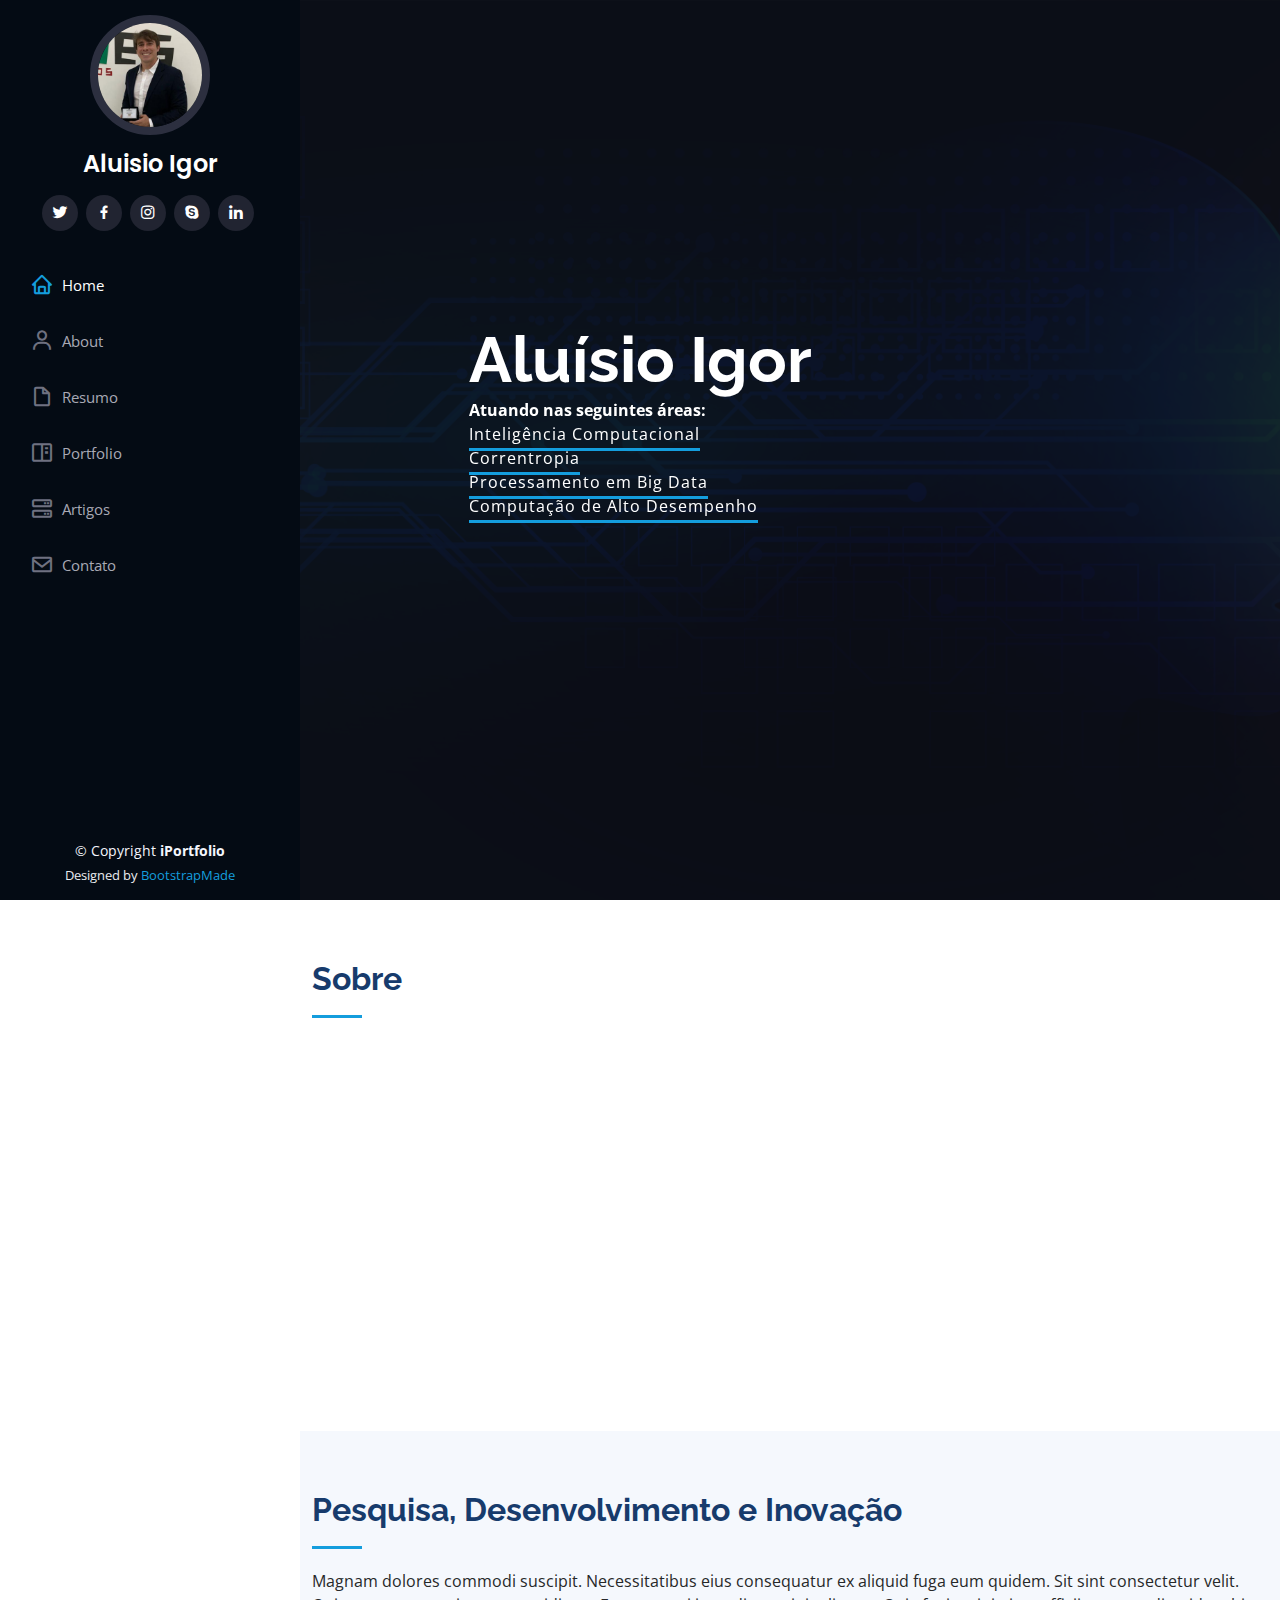
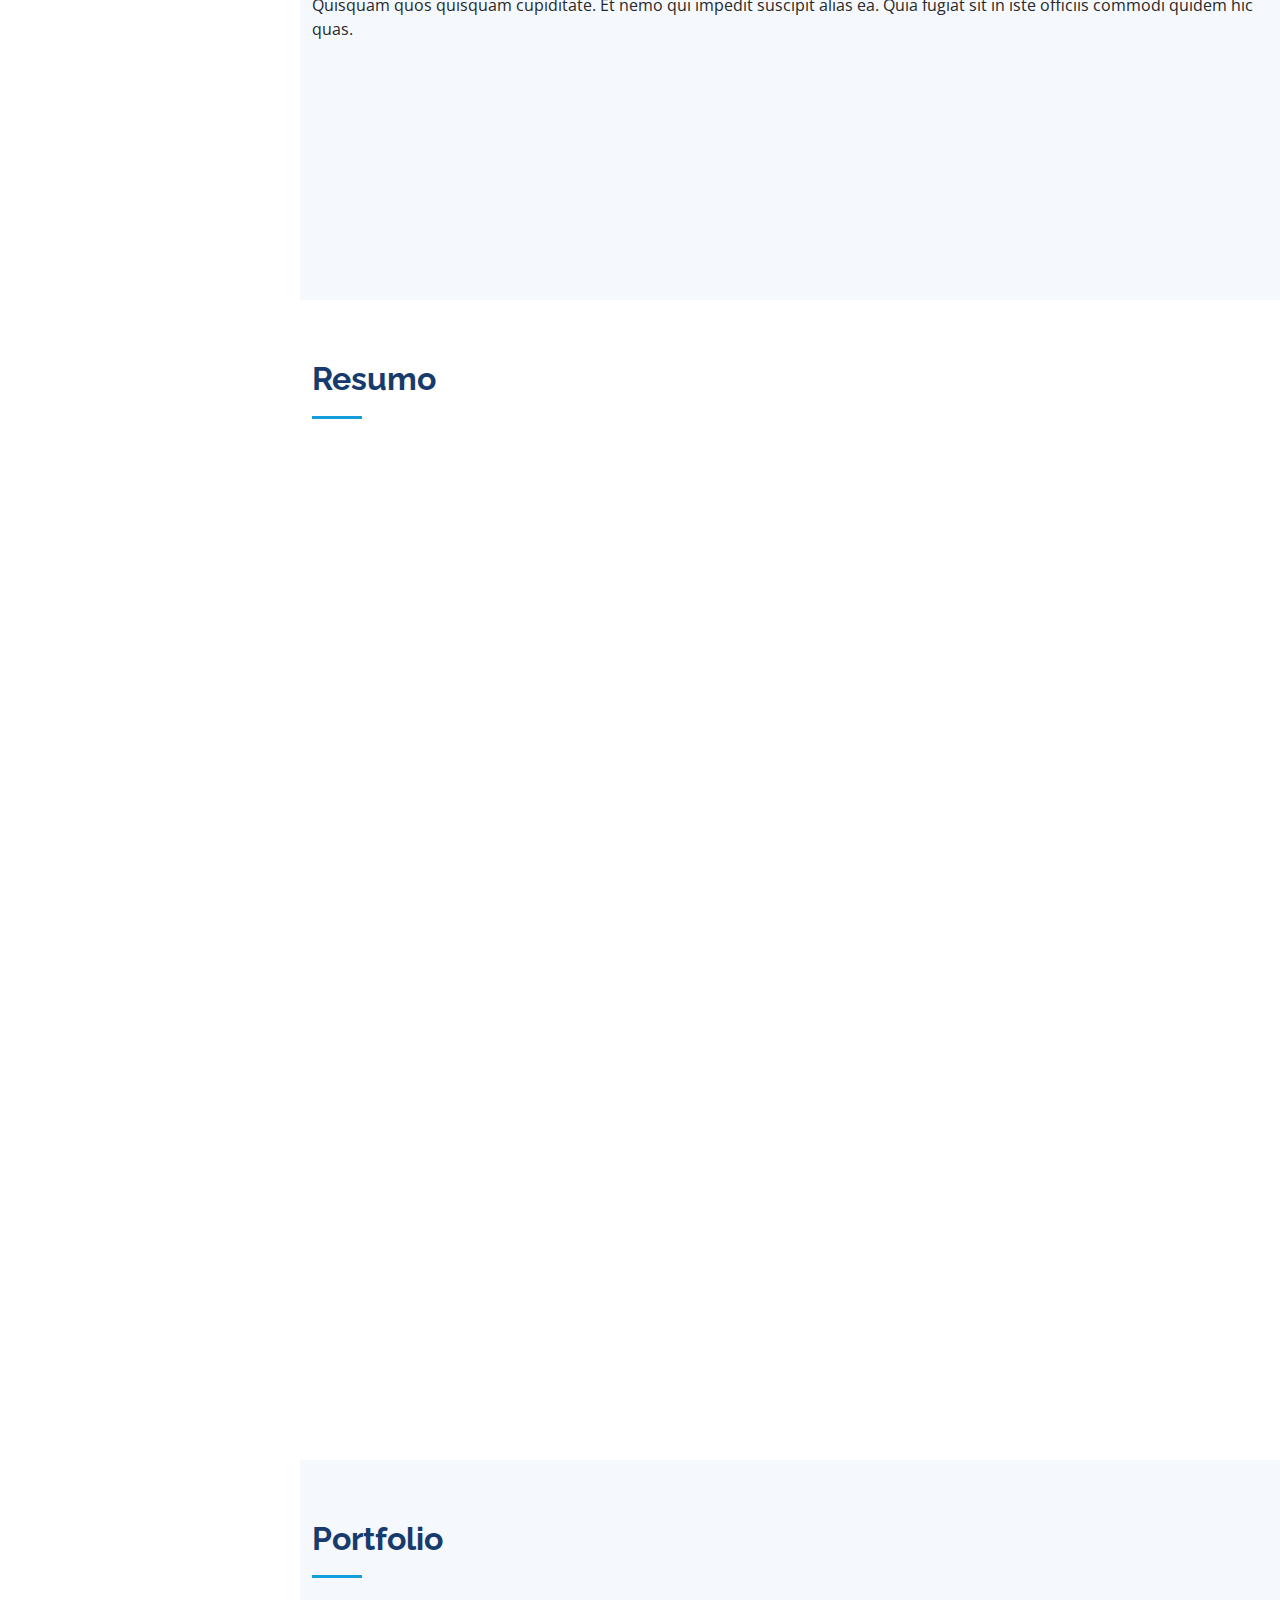
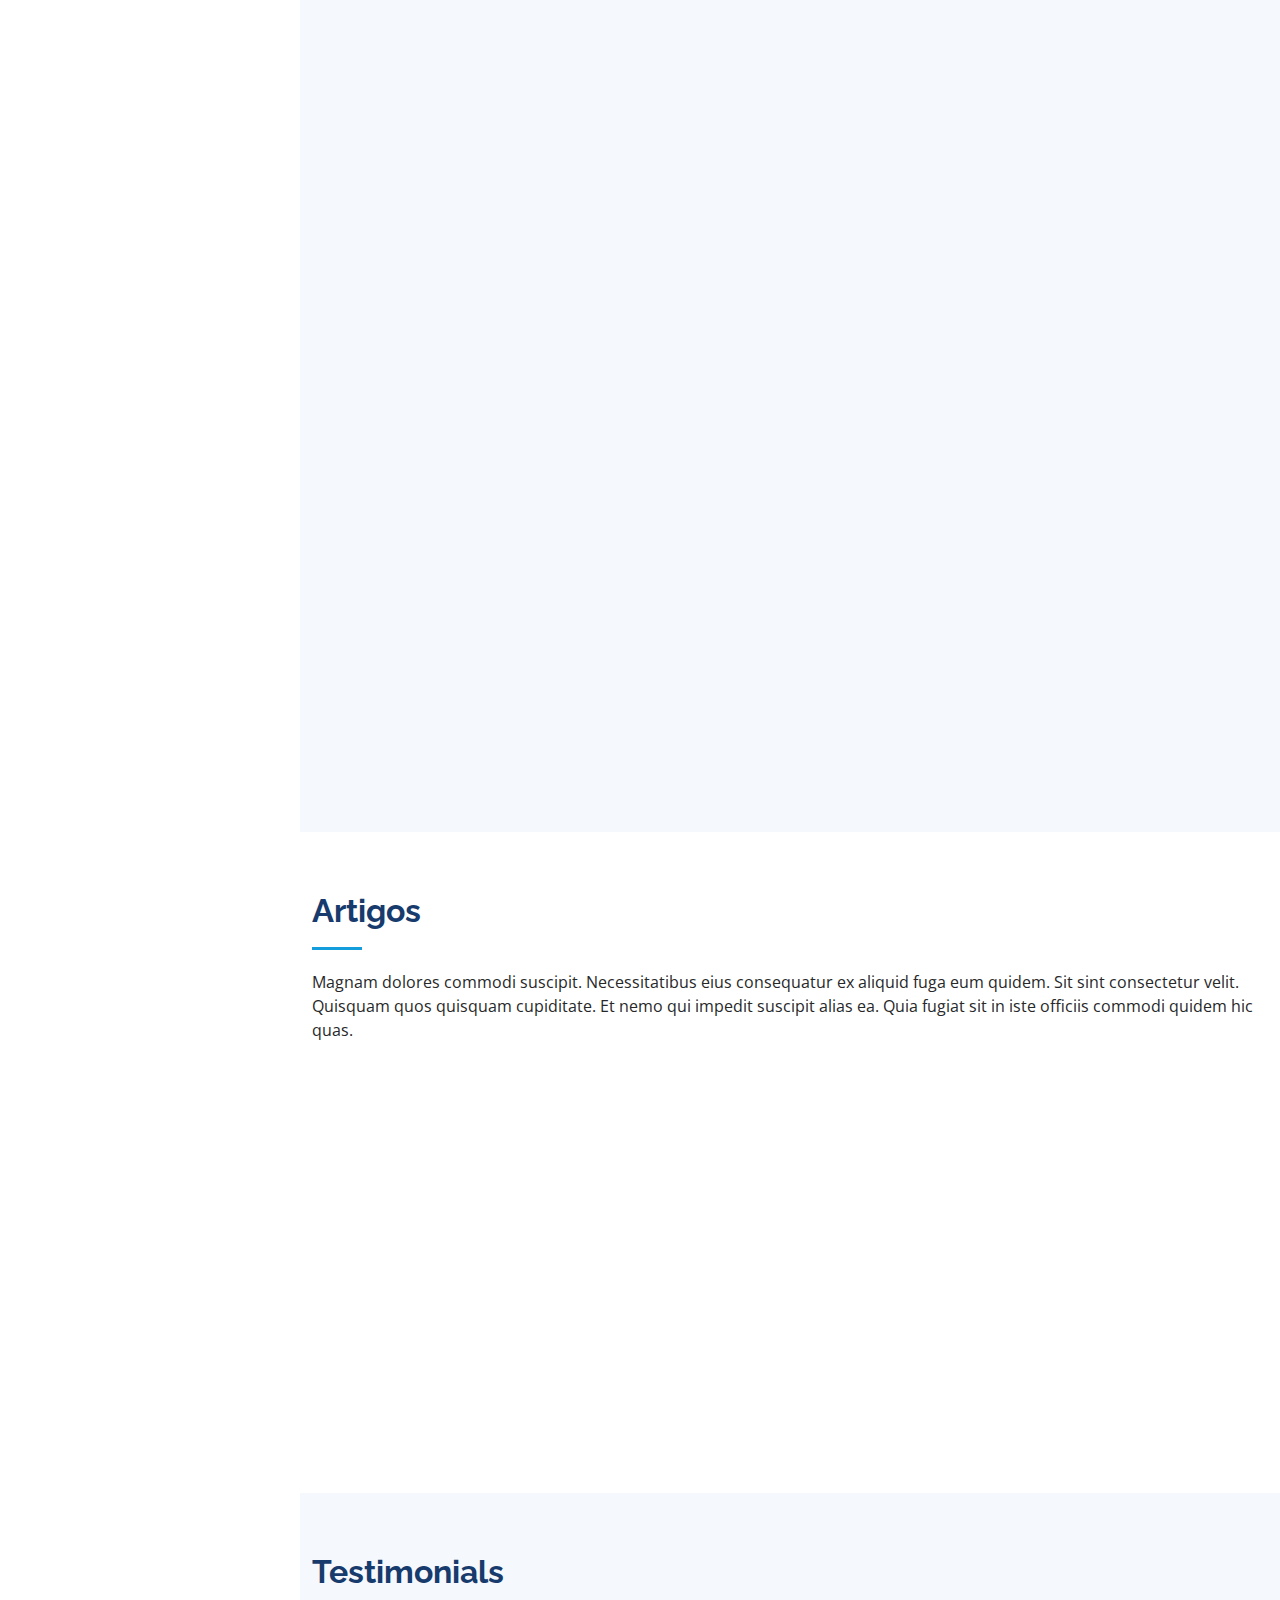
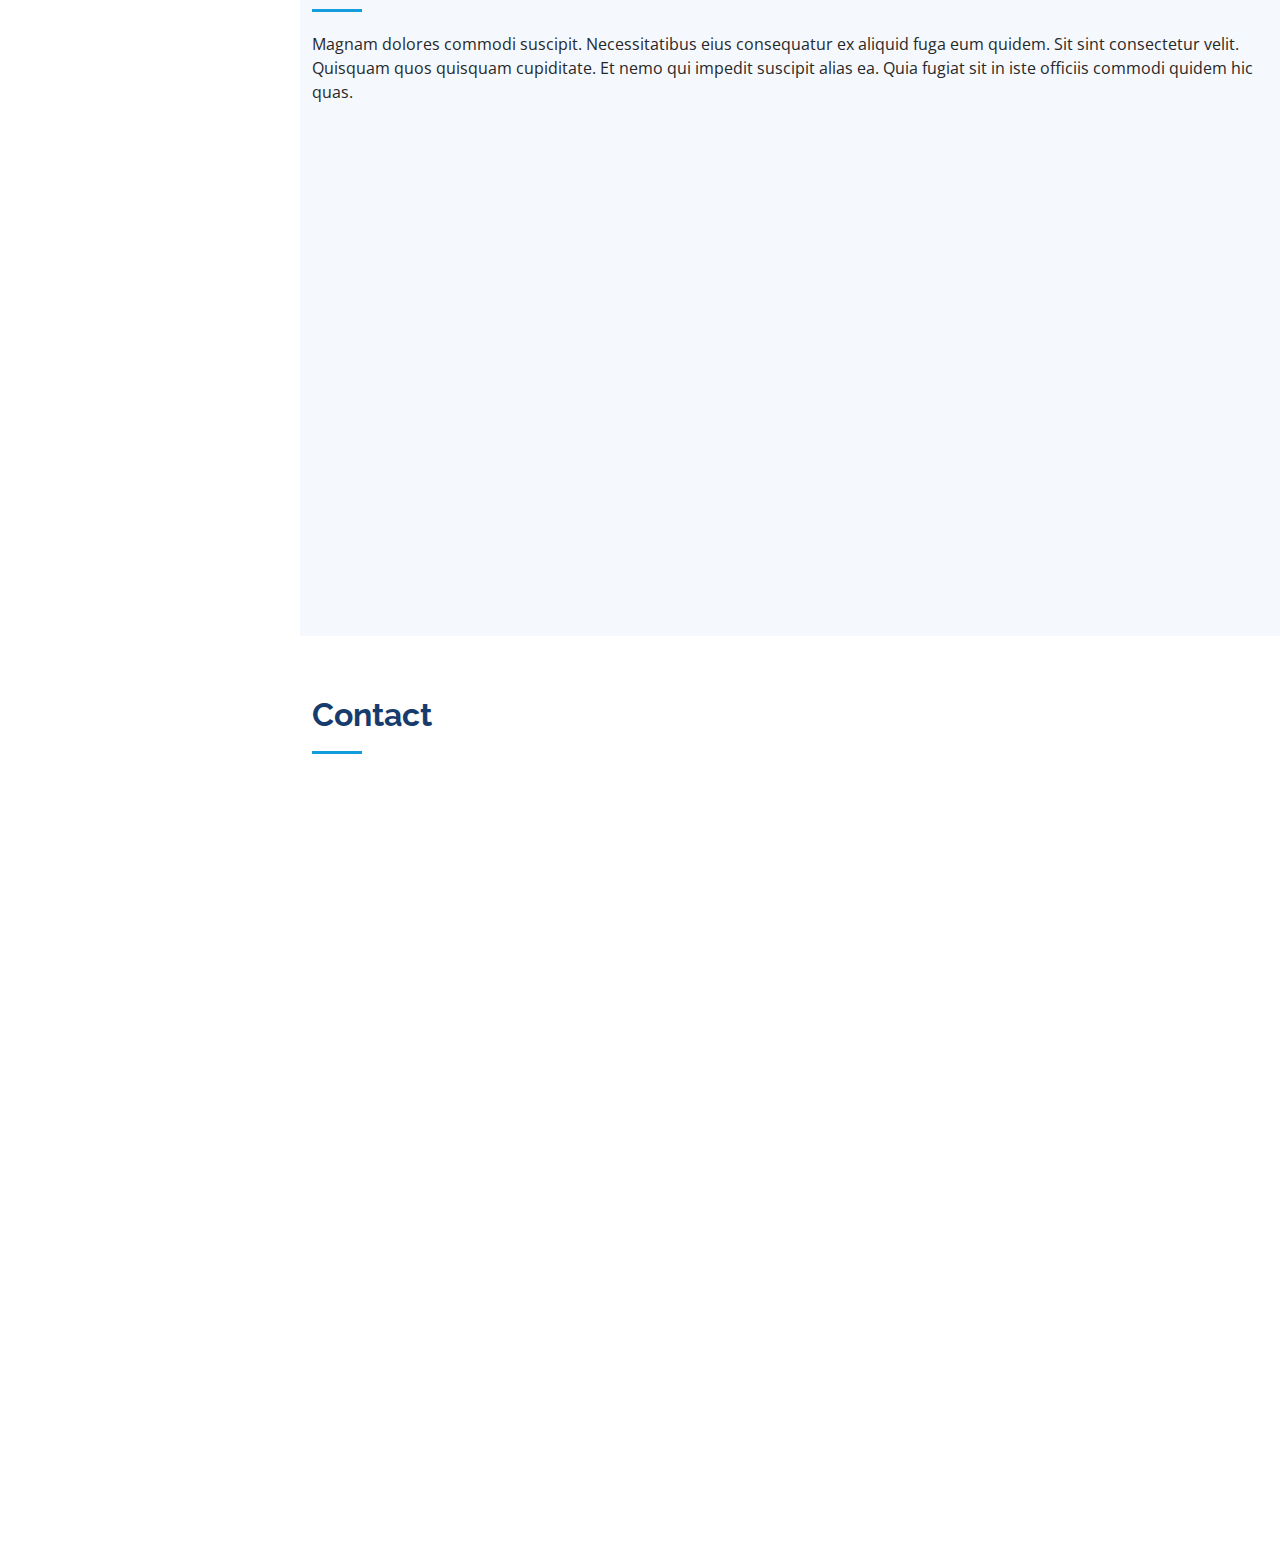
==== commit c1a6c707: "Versão 2" ====
--- a/index.html
+++ b/index.html
@@ -5,12 +5,12 @@
   <meta charset="utf-8">
   <meta content="width=device-width, initial-scale=1.0" name="viewport">
 
-  <title>Portfolio Aluísio Igor - Index</title>
+  <title>Portfolio Aluisio Igor - Index</title>
   <meta content="" name="description">
   <meta content="" name="keywords">
 
   <!-- Favicons -->
-  <link href="assets/img/favicon.png" rel="icon">
+  <link href="assets/img/Pngtreartificial intelligence blue technology mechanical_4030089.png" rel="icon">
   <link href="assets/img/apple-touch-icon.png" rel="apple-touch-icon">
 
   <!-- Google Fonts -->
@@ -46,7 +46,7 @@
 
       <div class="profile">
         <img src="assets/img/profile-img1.jpg" alt="" class="img-fluid rounded-circle">
-        <h1 class="text-light"><a href="index.html">Aluísio Igor</a></h1>
+        <h1 class="text-light"><a href="index.html">Aluisio Igor</a></h1>
         <div class="social-links mt-3 text-center">
           <a href="#" class="twitter"><i class="bx bxl-twitter"></i></a>
           <a href="#" class="facebook"><i class="bx bxl-facebook"></i></a>
@@ -60,10 +60,10 @@
         <ul>
           <li><a href="#hero" class="nav-link scrollto active"><i class="bx bx-home"></i> <span>Home</span></a></li>
           <li><a href="#about" class="nav-link scrollto"><i class="bx bx-user"></i> <span>About</span></a></li>
-          <li><a href="#resume" class="nav-link scrollto"><i class="bx bx-file-blank"></i> <span>Resume</span></a></li>
+          <li><a href="#resume" class="nav-link scrollto"><i class="bx bx-file-blank"></i> <span>Resumo</span></a></li>
           <li><a href="#portfolio" class="nav-link scrollto"><i class="bx bx-book-content"></i> <span>Portfolio</span></a></li>
-          <li><a href="#services" class="nav-link scrollto"><i class="bx bx-server"></i> <span>Services</span></a></li>
-          <li><a href="#contact" class="nav-link scrollto"><i class="bx bx-envelope"></i> <span>Contact</span></a></li>
+          <li><a href="#services" class="nav-link scrollto"><i class="bx bx-server"></i> <span>Artigos</span></a></li>
+          <li><a href="#contact" class="nav-link scrollto"><i class="bx bx-envelope"></i> <span>Contato</span></a></li>
         </ul>
       </nav><!-- .nav-menu -->
     </div>
@@ -75,7 +75,8 @@
     <div class="hero-container" data-aos="fade-in">
       <h1>Aluísio Igor</h1>
       <div>
-        <p class"intro-position">Atuando nas seguintes áreas:<br>
+        
+        <p class"intro-position"><b>Atuando nas seguintes áreas:</b><br>
             <span class="span-item">Inteligência Computacional</span><br>
             <span class="span-item">Correntropia</span><br>
             <span class="span-item">Processamento em Big Data</span><br>
@@ -93,8 +94,8 @@
       <div class="container">
 
         <div class="section-title">
-          <h2>About</h2>
-          <p>Magnam dolores commodi suscipit. Necessitatibus eius consequatur ex aliquid fuga eum quidem. Sit sint consectetur velit. Quisquam quos quisquam cupiditate. Et nemo qui impedit suscipit alias ea. Quia fugiat sit in iste officiis commodi quidem hic quas.</p>
+          <h2>Sobre</h2>
+          <p></p>
         </div>
 
         <div class="row">
@@ -102,26 +103,24 @@
             <img src="assets/img/profile-img1.jpg" class="img-fluid" alt="">
           </div>
           <div class="col-lg-8 pt-4 pt-lg-0 content" data-aos="fade-left">
-            <h3>UI/UX Designer &amp; Web Developer.</h3>
+            <h3>Informações pessoais</h3>
             <p class="fst-italic">
-              Lorem ipsum dolor sit amet, consectetur adipiscing elit, sed do eiusmod tempor incididunt ut labore et dolore
-              magna aliqua.
+              
             </p>
             <div class="row">
               <div class="col-lg-6">
                 <ul>
-                  <li><i class="bi bi-chevron-right"></i> <strong>Birthday:</strong> <span>1 May 1995</span></li>
-                  <li><i class="bi bi-chevron-right"></i> <strong>Website:</strong> <span>www.example.com</span></li>
-                  <li><i class="bi bi-chevron-right"></i> <strong>Phone:</strong> <span>+123 456 7890</span></li>
-                  <li><i class="bi bi-chevron-right"></i> <strong>City:</strong> <span>New York, USA</span></li>
+                  <li><i class="bi bi-chevron-right"></i> <strong>Currículo Lattes:</strong> <span><a href="http://lattes.cnpq.br/7848819859172650">Lattes</a></span></li>
+                  <li><i class="bi bi-chevron-right"></i> <strong>Website:</strong> <span> http://nadic.ifrn.edu.br/</span></li>
+                  <li><i class="bi bi-chevron-right"></i> <strong>Cidade:</strong> <span>Pau dos Ferros , RN</span></li>
                 </ul>
               </div>
               <div class="col-lg-6">
                 <ul>
-                  <li><i class="bi bi-chevron-right"></i> <strong>Age:</strong> <span>30</span></li>
-                  <li><i class="bi bi-chevron-right"></i> <strong>Degree:</strong> <span>Master</span></li>
-                  <li><i class="bi bi-chevron-right"></i> <strong>PhEmailone:</strong> <span>email@example.com</span></li>
-                  <li><i class="bi bi-chevron-right"></i> <strong>Freelance:</strong> <span>Available</span></li>
+                  <li><i class="bi bi-chevron-right"></i> <strong>Ano:</strong> <span>33</span></li>
+                  <li><i class="bi bi-chevron-right"></i> <strong>Titulação:</strong> <span>Doutor</span></li>
+                  <li><i class="bi bi-chevron-right"></i> <strong>E-mail:</strong> <span>aluisio.rego@ifrn.edu.br</span></li>
+                  
                 </ul>
               </div>
             </div>
@@ -139,7 +138,7 @@
       <div class="container">
 
         <div class="section-title">
-          <h2>Facts</h2>
+          <h2>Pesquisa, Desenvolvimento e Inovação</h2>
           <p>Magnam dolores commodi suscipit. Necessitatibus eius consequatur ex aliquid fuga eum quidem. Sit sint consectetur velit. Quisquam quos quisquam cupiditate. Et nemo qui impedit suscipit alias ea. Quia fugiat sit in iste officiis commodi quidem hic quas.</p>
         </div>
 
@@ -147,33 +146,33 @@
 
           <div class="col-lg-3 col-md-6 d-md-flex align-items-md-stretch" data-aos="fade-up">
             <div class="count-box">
-              <i class="bi bi-emoji-smile"></i>
-              <span data-purecounter-start="0" data-purecounter-end="232" data-purecounter-duration="1" class="purecounter"></span>
-              <p><strong>Happy Clients</strong> consequuntur quae</p>
+              <i class="bi bi-check2-circle"></i>
+              <span data-purecounter-start="0" data-purecounter-end="12" data-purecounter-duration="1" class="purecounter"></span>
+              <p><strong>Projetos de pesquisa</strong> Concluídos</p>
             </div>
           </div>
 
           <div class="col-lg-3 col-md-6 d-md-flex align-items-md-stretch" data-aos="fade-up" data-aos-delay="100">
             <div class="count-box">
-              <i class="bi bi-journal-richtext"></i>
-              <span data-purecounter-start="0" data-purecounter-end="521" data-purecounter-duration="1" class="purecounter"></span>
-              <p><strong>Projects</strong> adipisci atque cum quia aut</p>
+              <i class="bi bi-clock-history"></i>
+              <span data-purecounter-start="0" data-purecounter-end="4" data-purecounter-duration="1" class="purecounter"></span>
+              <p><strong>Projetos de pesquisa </strong> Em Andamento</p>
             </div>
           </div>
 
           <div class="col-lg-3 col-md-6 d-md-flex align-items-md-stretch" data-aos="fade-up" data-aos-delay="200">
             <div class="count-box">
-              <i class="bi bi-headset"></i>
-              <span data-purecounter-start="0" data-purecounter-end="1453" data-purecounter-duration="1" class="purecounter"></span>
-              <p><strong>Hours Of Support</strong> aut commodi quaerat</p>
+              <i class="bi bi-globe"></i>
+              <span data-purecounter-start="0" data-purecounter-end="16" data-purecounter-duration="1" class="purecounter"></span>
+              <p><strong>Artigos publicados em</strong> periódicos internacionais</p>
             </div>
           </div>
 
           <div class="col-lg-3 col-md-6 d-md-flex align-items-md-stretch" data-aos="fade-up" data-aos-delay="300">
             <div class="count-box">
-              <i class="bi bi-people"></i>
-              <span data-purecounter-start="0" data-purecounter-end="32" data-purecounter-duration="1" class="purecounter"></span>
-              <p><strong>Hard Workers</strong> rerum asperiores dolor</p>
+              <i class="bi bi-mic"></i>
+              <span data-purecounter-start="0" data-purecounter-end="14" data-purecounter-duration="1" class="purecounter"></span>
+              <p><strong>Artigos publicados em</strong> congressos</p>
             </div>
           </div>
 
@@ -188,13 +187,13 @@
       <div class="container">
 
         <div class="section-title">
-          <h2>Resume</h2>
-          <p>Magnam dolores commodi suscipit. Necessitatibus eius consequatur ex aliquid fuga eum quidem. Sit sint consectetur velit. Quisquam quos quisquam cupiditate. Et nemo qui impedit suscipit alias ea. Quia fugiat sit in iste officiis commodi quidem hic quas.</p>
+          <h2>Resumo</h2>
+          <p></p>
         </div>
 
         <div class="row">
           <div class="col-lg-6" data-aos="fade-up">
-            <h3 class="resume-title">Resumo</h3>
+            <!--<h3 class="resume-title">Resumo</h3>-->
             <div class="resume-item pb-0">
               <h4>Aluísio Igor</h4>
               <p><em>Aluisio I. R. Experiente na área de Engenharia da Computação, com ênfase em Sistemas de Computação, atuando principalmente nos seguintes temas: Processamento digital de sinais, Inteligência Computacional, Teoria da Informação, Correntropia, Processamento em Big Data e computação de alto desempenho.</em></p>
@@ -210,19 +209,19 @@
               <h4>Graduação em Engenharia da Computação</h4>
               <h5>2006 - 2010</h5>
               <p><em>Universidade Federal do Rio Grande do Norte, UFRN, Brasil</em></p>
-              <p>Qui deserunt veniam. Et sed aliquam labore tempore sed quisquam iusto autem sit. Ea vero voluptatum qui ut dignissimos deleniti nerada porti sand markend</p>
+              <p> Sistema de monitoramento embarcado de combustíveis</p>
             </div>
             <div class="resume-item">
               <h4> Mestrado em Engenharia de Computação</h4>
               <h5>2011 - 2012</h5>
               <p><em>Universidade Federal do Rio Grande do Norte, UFRN, Brasil</em></p>
-              <p>Quia nobis sequi est occaecati aut. Repudiandae et iusto quae reiciendis et quis Eius vel ratione eius unde vitae rerum voluptates asperiores voluptatem Earum molestiae consequatur neque etlon sader mart dila</p>
+              <p>Classificação Automática de Modulação Digital com uso de Medida Teórica de Informação para Ambientes de Rádio Cognitivo</p>
             </div>
             <div class="resume-item">
               <h4> Doutorado em Engenharia Elétrica</h4>
               <h5>2013 - 2015</h5>
               <p><em>Universidade Federal do Rio Grande do Norte, UFRN, Brasil</em></p>
-              <p>Quia nobis sequi est occaecati aut. Repudiandae et iusto quae reiciendis et quis Eius vel ratione eius unde vitae rerum voluptates asperiores voluptatem Earum molestiae consequatur neque etlon sader mart dila</p>
+              <p>Uso de Correntropia na Generalização de Funções Cicloestacionárias e Aplicações para a Extração de Características de Sinais Modulados</p>
             </div>
           </div>
           <div class="col-lg-6" data-aos="fade-up" data-aos-delay="100">
@@ -261,27 +260,63 @@
 
         <div class="section-title">
           <h2>Portfolio</h2>
-          <p>Magnam dolores commodi suscipit. Necessitatibus eius consequatur ex aliquid fuga eum quidem. Sit sint consectetur velit. Quisquam quos quisquam cupiditate. Et nemo qui impedit suscipit alias ea. Quia fugiat sit in iste officiis commodi quidem hic quas.</p>
+          <p></p>
         </div>
 
         <div class="row" data-aos="fade-up">
           <div class="col-lg-12 d-flex justify-content-center">
             <ul id="portfolio-flters">
-              <li data-filter="*" class="filter-active">All</li>
-              <li data-filter=".filter-app">App</li>
-              <li data-filter=".filter-card">Card</li>
-              <li data-filter=".filter-web">Web</li>
+              <li data-filter="*" class="filter-active">Todos</li>
+              <li data-filter=".filter-app">Inteligência Computacional</li>
+              <li data-filter=".filter-correntropia">Correntropia</li>
+              <li data-filter=".filter-big-Data">Big Data</li>
+              <li data-filter=".filter-outros">Outros</li>
             </ul>
           </div>
         </div>
 
         <div class="row portfolio-container" data-aos="fade-up" data-aos-delay="100">
 
+          <div class="col-lg-4 col-md-6 portfolio-item filter-correntropia">
+            <div class="portfolio-wrap">
+              <h4 class="lead">Correntropia cíclica</h4><br>
+              <img src="assets/img/portfolio/portfolio-1.png" class="img-fluid" alt="">
+              
+              <div class="portfolio-links">
+                <a href="assets/img/portfolio/portfolio-1.png"  data-gallery="portfolioGallery" class="portfolio-lightbox" title="Este trabalho propõe uma nova ferramenta matemática para a análise cicloestacionária de ordem superior baseada na função de correntropia. Especificamente, a teoria de análise cicloestacionária é revisitada sob um enfoque de teoria da informação, e as funções de correntropia cíclica (CCF) e densidade espectral de correntropia cíclica (CCSD) são definidas." data-html="true"><i class="bx bx-plus"></i></a>
+                <a href="portfolio-details.html" title="More Details"><i class="bx bx-link"></i></a>
+              </div>
+            </div>
+          </div>
+
+          <div class="col-lg-4 col-md-6 portfolio-item filter-outros">
+            <div class="portfolio-wrap">
+              <h4 class="lead">Infovia Potiguar</h4><br>
+              <img src="assets/img/portfolio/portfolio-2.png" class="img-fluid" alt="">
+              <div class="portfolio-links">
+                <a href="assets/img/portfolio/portfolio-2.png" data-gallery="portfolioGallery" class="portfolio-lightbox" title="Implantar uma rede de dados de alta capacidade na cidade de Pau dos Ferros para atender às demandas do Governo do Estado do Rio Grande do Norte, a partir do acordo firmado entre a RNP e a CHESF, referente à utilização da Rede CHESF no Estado, e contando com o apoio da iniciativa Veredas Novas nos Estados. Além disso também se propõe a instalação de uma rede óptica de acesso com tecnologia GPON composta por cinco células (Fibra Rede de Acesso), totalizando aproximadamente 4,98 km, que interligam 27 órgãos estaduais."><i class="bx bx-plus"></i></a>
+                <a href="portfolio-details.html" title="More Details"><i class="bx bx-link"></i></a>
+              </div>
+            </div>
+          </div>
+
           <div class="col-lg-4 col-md-6 portfolio-item filter-app">
             <div class="portfolio-wrap">
-              <img src="assets/img/portfolio/portfolio-1.jpg" class="img-fluid" alt="">
-              <div class="portfolio-links">
-                <a href="assets/img/portfolio/portfolio-1.jpg" data-gallery="portfolioGallery" class="portfolio-lightbox" title="App 1"><i class="bx bx-plus"></i></a>
+              <h4 class="lead">Identificação de objetos via processamento de imagens </h4>
+              <img src="assets/img/portfolio/portfolio-3.jpeg" class="img-fluid" alt="">
+              <div class="portfolio-links">
+                <a href="assets/img/portfolio/portfolio-3.jpeg" data-gallery="portfolioGallery" class="portfolio-lightbox" title="Identificação de objetos via processamento de imagens "><i class="bx bx-plus"></i></a>
+                <a href="portfolio-details.html" title="More Details"><i class="bx bx-link"></i></a>
+              </div>
+            </div>
+          </div>
+
+          <div class="col-lg-4 col-md-6 portfolio-item filter-correntropia">
+            <div class="portfolio-wrap">
+              <h4 class="lead">Amostragem Compressiva</h4><br>
+              <img src="assets/img/portfolio/portfolio-4.jpg" class="img-fluid" alt="">
+              <div class="portfolio-links">
+                <a href="assets/img/portfolio/portfolio-4.jpg" data-gallery="portfolioGallery" class="portfolio-lightbox" title="A correntropia foi utilizada como função custo num problema de amostragem compressiva, se mostrando uma importante ferramenta para lidar com ruídos não gaussianos. O novo algoritmo foi chamado de l0–Maximum Correntropy Criterion (l0–MCC). O algoritmo combina o MCC a uma estratégia de aproximação do gradiente da norma L0 através de um atrator de zeros, que foi primeiramente definido num algoritmo chamado ‘0–Least Mean Square (‘0–LMS)"><i class="bx bx-plus"></i></a>
                 <a href="portfolio-details.html" title="More Details"><i class="bx bx-link"></i></a>
               </div>
             </div>
@@ -289,19 +324,31 @@
 
           <div class="col-lg-4 col-md-6 portfolio-item filter-web">
             <div class="portfolio-wrap">
-              <img src="assets/img/portfolio/portfolio-2.jpg" class="img-fluid" alt="">
-              <div class="portfolio-links">
-                <a href="assets/img/portfolio/portfolio-2.jpg" data-gallery="portfolioGallery" class="portfolio-lightbox" title="Web 3"><i class="bx bx-plus"></i></a>
-                <a href="portfolio-details.html" title="More Details"><i class="bx bx-link"></i></a>
-              </div>
-            </div>
-          </div>
-
+              <h4 class="lead">Correntropia para dados complexos</h4><br>
+              <img src="assets/img/portfolio/portfolio-5.jpg" class="img-fluid" alt="">
+              <div class="portfolio-links">
+                <a href="assets/img/portfolio/portfolio-5.jpg" data-gallery="portfolioGallery" class="portfolio-lightbox" title="Este trabalho apresenta uma nova medida de similaridade entre duas variáveis aleatórias complexas, definida como correntropia complexa. As suas propriedades são estudadas bem como seu uso enquanto função custo no Critério de Máxima Correntropia Complexa (Maximum Complex Correntropy Criteria – MCCC). O MCCC é aplicado a um algoritmo de gradiente ascendente e numa nova solução recursiva baseada em ponto fixo"><i class="bx bx-plus"></i></a>
+                <a href="portfolio-details.html" title="More Details"><i class="bx bx-link"></i></a>
+              </div>
+            </div>
+          </div>
+          
           <div class="col-lg-4 col-md-6 portfolio-item filter-app">
             <div class="portfolio-wrap">
-              <img src="assets/img/portfolio/portfolio-3.jpg" class="img-fluid" alt="">
-              <div class="portfolio-links">
-                <a href="assets/img/portfolio/portfolio-3.jpg" data-gallery="portfolioGallery" class="portfolio-lightbox" title="App 2"><i class="bx bx-plus"></i></a>
+              <h4 class="lead">Sistema de Classificação de Patologias Vocais utilizando Correntropia</h4>
+              <img src="assets/img/portfolio/portfolio-6.jpg" class="img-fluid" alt="">
+              <div class="portfolio-links">
+                <a href="assets/img/portfolio/portfolio-6.jpg" data-gallery="portfolioGallery" class="portfolio-lightbox" title="Este trabalho propõe o uso de uma medida de similaridade baseada em Teoria da Informação, denominada correntropia, para a classificação automática de algumas patologias vocais. Por meio da correntropia é possível obter descritores que possuem características espectrais distintas para vozes normais e patológicas. Experimentos realizados por simulação computacional demonstram que esses descritores são muito eficientes na caracterização de disfunções vocais e conduzem a taxas de acerto de classificação de 97%. Com essa nova arquitetura, o processo de classificação de patologias vocais torna-se mais simples e eficiente"><i class="bx bx-plus"></i></a>
+                <a href="portfolio-details.html" title="More Details"><i class="bx bx-link"></i></a>
+              </div>
+            </div>
+          </div>
+
+          <!--<div class="col-lg-4 col-md-6 portfolio-item filter-card">
+            <div class="portfolio-wrap">
+              <img src="assets/img/portfolio/portfolio-7.jpg" class="img-fluid" alt="">
+              <div class="portfolio-links">
+                <a href="assets/img/portfolio/portfolio-7.jpg" data-gallery="portfolioGallery" class="portfolio-lightbox" title="Card 1"><i class="bx bx-plus"></i></a>
                 <a href="portfolio-details.html" title="More Details"><i class="bx bx-link"></i></a>
               </div>
             </div>
@@ -309,9 +356,9 @@
 
           <div class="col-lg-4 col-md-6 portfolio-item filter-card">
             <div class="portfolio-wrap">
-              <img src="assets/img/portfolio/portfolio-4.jpg" class="img-fluid" alt="">
-              <div class="portfolio-links">
-                <a href="assets/img/portfolio/portfolio-4.jpg" data-gallery="portfolioGallery" class="portfolio-lightbox" title="Card 2"><i class="bx bx-plus"></i></a>
+              <img src="assets/img/portfolio/portfolio-8.jpg" class="img-fluid" alt="">
+              <div class="portfolio-links">
+                <a href="assets/img/portfolio/portfolio-8.jpg" data-gallery="portfolioGallery" class="portfolio-lightbox" title="Card 3"><i class="bx bx-plus"></i></a>
                 <a href="portfolio-details.html" title="More Details"><i class="bx bx-link"></i></a>
               </div>
             </div>
@@ -319,46 +366,6 @@
 
           <div class="col-lg-4 col-md-6 portfolio-item filter-web">
             <div class="portfolio-wrap">
-              <img src="assets/img/portfolio/portfolio-5.jpg" class="img-fluid" alt="">
-              <div class="portfolio-links">
-                <a href="assets/img/portfolio/portfolio-5.jpg" data-gallery="portfolioGallery" class="portfolio-lightbox" title="Web 2"><i class="bx bx-plus"></i></a>
-                <a href="portfolio-details.html" title="More Details"><i class="bx bx-link"></i></a>
-              </div>
-            </div>
-          </div>
-
-          <div class="col-lg-4 col-md-6 portfolio-item filter-app">
-            <div class="portfolio-wrap">
-              <img src="assets/img/portfolio/portfolio-6.jpg" class="img-fluid" alt="">
-              <div class="portfolio-links">
-                <a href="assets/img/portfolio/portfolio-6.jpg" data-gallery="portfolioGallery" class="portfolio-lightbox" title="App 3"><i class="bx bx-plus"></i></a>
-                <a href="portfolio-details.html" title="More Details"><i class="bx bx-link"></i></a>
-              </div>
-            </div>
-          </div>
-
-          <div class="col-lg-4 col-md-6 portfolio-item filter-card">
-            <div class="portfolio-wrap">
-              <img src="assets/img/portfolio/portfolio-7.jpg" class="img-fluid" alt="">
-              <div class="portfolio-links">
-                <a href="assets/img/portfolio/portfolio-7.jpg" data-gallery="portfolioGallery" class="portfolio-lightbox" title="Card 1"><i class="bx bx-plus"></i></a>
-                <a href="portfolio-details.html" title="More Details"><i class="bx bx-link"></i></a>
-              </div>
-            </div>
-          </div>
-
-          <div class="col-lg-4 col-md-6 portfolio-item filter-card">
-            <div class="portfolio-wrap">
-              <img src="assets/img/portfolio/portfolio-8.jpg" class="img-fluid" alt="">
-              <div class="portfolio-links">
-                <a href="assets/img/portfolio/portfolio-8.jpg" data-gallery="portfolioGallery" class="portfolio-lightbox" title="Card 3"><i class="bx bx-plus"></i></a>
-                <a href="portfolio-details.html" title="More Details"><i class="bx bx-link"></i></a>
-              </div>
-            </div>
-          </div>
-
-          <div class="col-lg-4 col-md-6 portfolio-item filter-web">
-            <div class="portfolio-wrap">
               <img src="assets/img/portfolio/portfolio-9.jpg" class="img-fluid" alt="">
               <div class="portfolio-links">
                 <a href="assets/img/portfolio/portfolio-9.jpg" data-gallery="portfolioGallery" class="portfolio-lightbox" title="Web 3"><i class="bx bx-plus"></i></a>
@@ -366,6 +373,7 @@
               </div>
             </div>
           </div>
+          -->
 
         </div>
 
@@ -377,7 +385,7 @@
       <div class="container">
 
         <div class="section-title">
-          <h2>Services</h2>
+          <h2>Artigos</h2>
           <p>Magnam dolores commodi suscipit. Necessitatibus eius consequatur ex aliquid fuga eum quidem. Sit sint consectetur velit. Quisquam quos quisquam cupiditate. Et nemo qui impedit suscipit alias ea. Quia fugiat sit in iste officiis commodi quidem hic quas.</p>
         </div>
 
@@ -507,7 +515,7 @@
 
         <div class="section-title">
           <h2>Contact</h2>
-          <p>Magnam dolores commodi suscipit. Necessitatibus eius consequatur ex aliquid fuga eum quidem. Sit sint consectetur velit. Quisquam quos quisquam cupiditate. Et nemo qui impedit suscipit alias ea. Quia fugiat sit in iste officiis commodi quidem hic quas.</p>
+          <p></p>
         </div>
 
         <div class="row" data-aos="fade-in">
--- a/assets/css/style.css
+++ b/assets/css/style.css
@@ -214,8 +214,11 @@
   width: 100%;
   height: 100vh;
   background: url("../img/hero-bg1.jpg") top center ;
+  -webkit-background-size: cover;
+  -moz-background-size: cover;
+  -o-background-size: cover;
   background-size: cover;
-  /* opacity: 0.5; */
+
 }
 /* ****** */
 .intro-overlay {
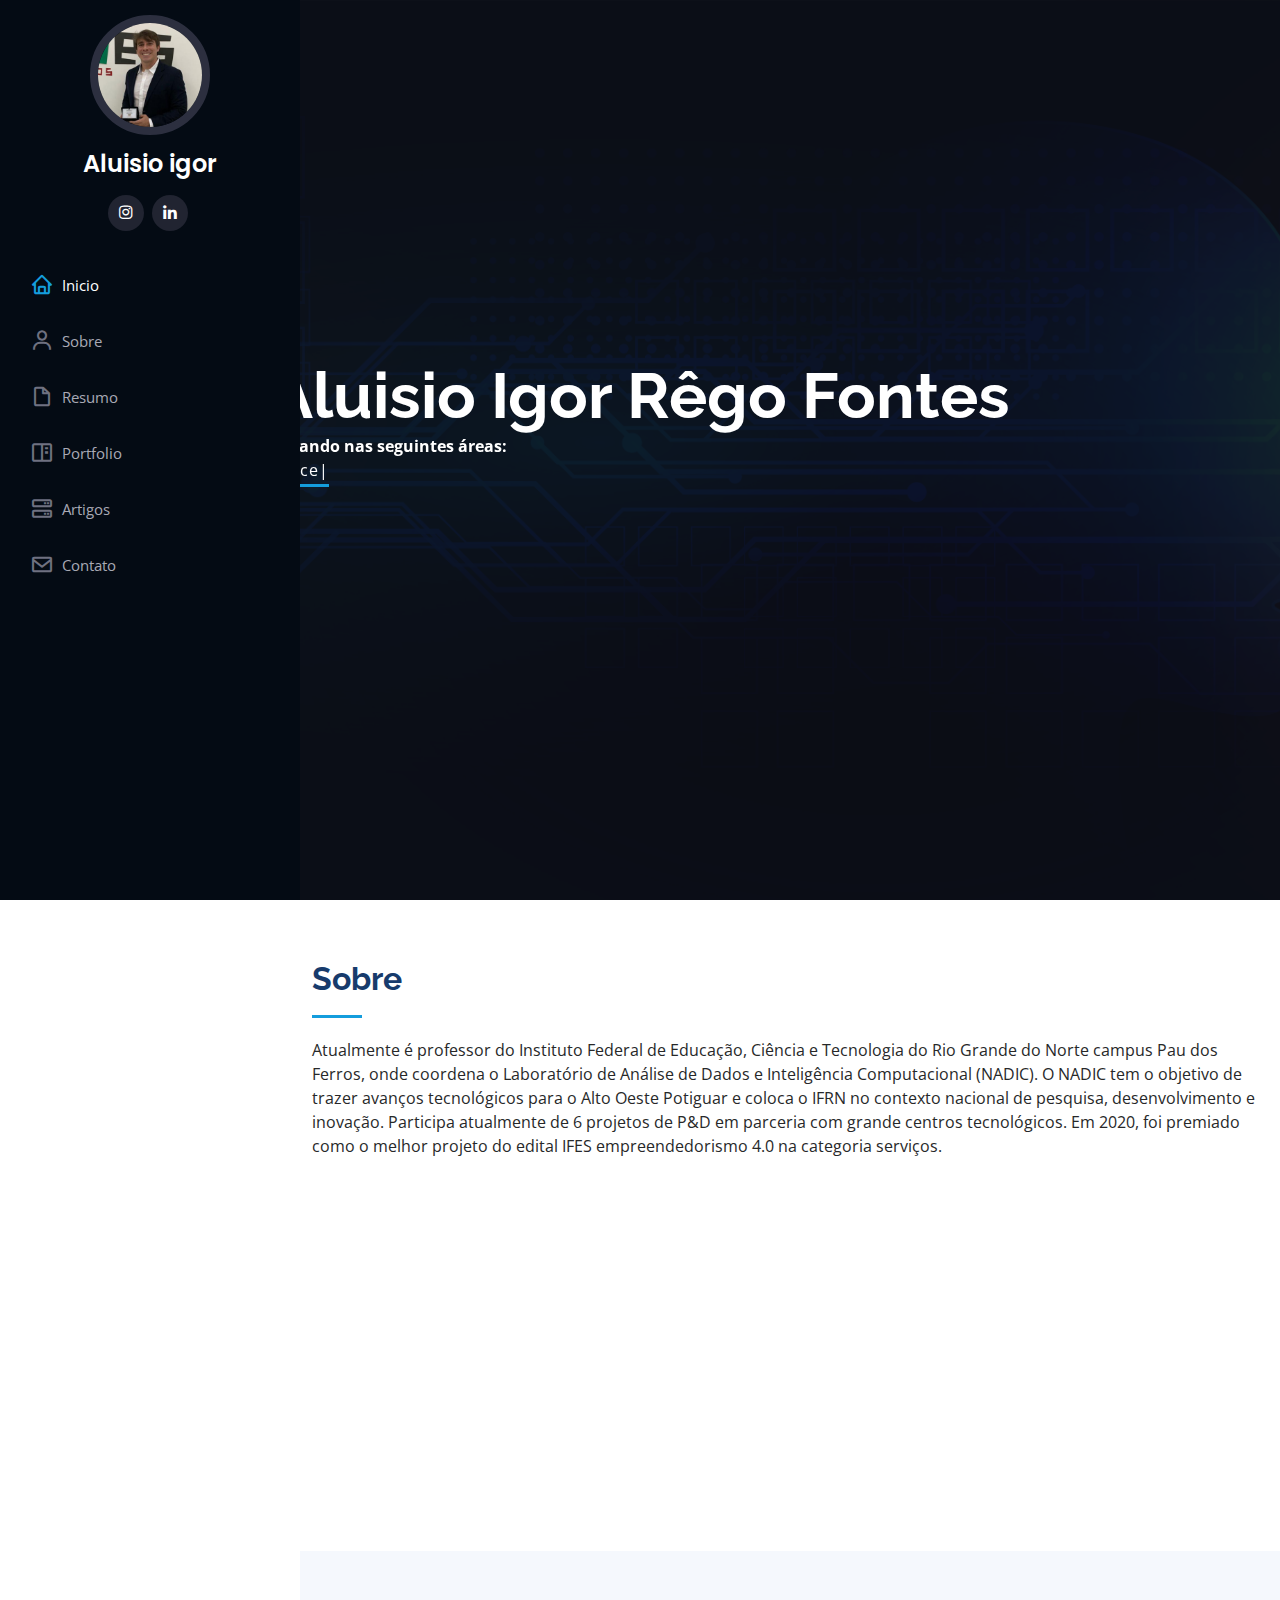
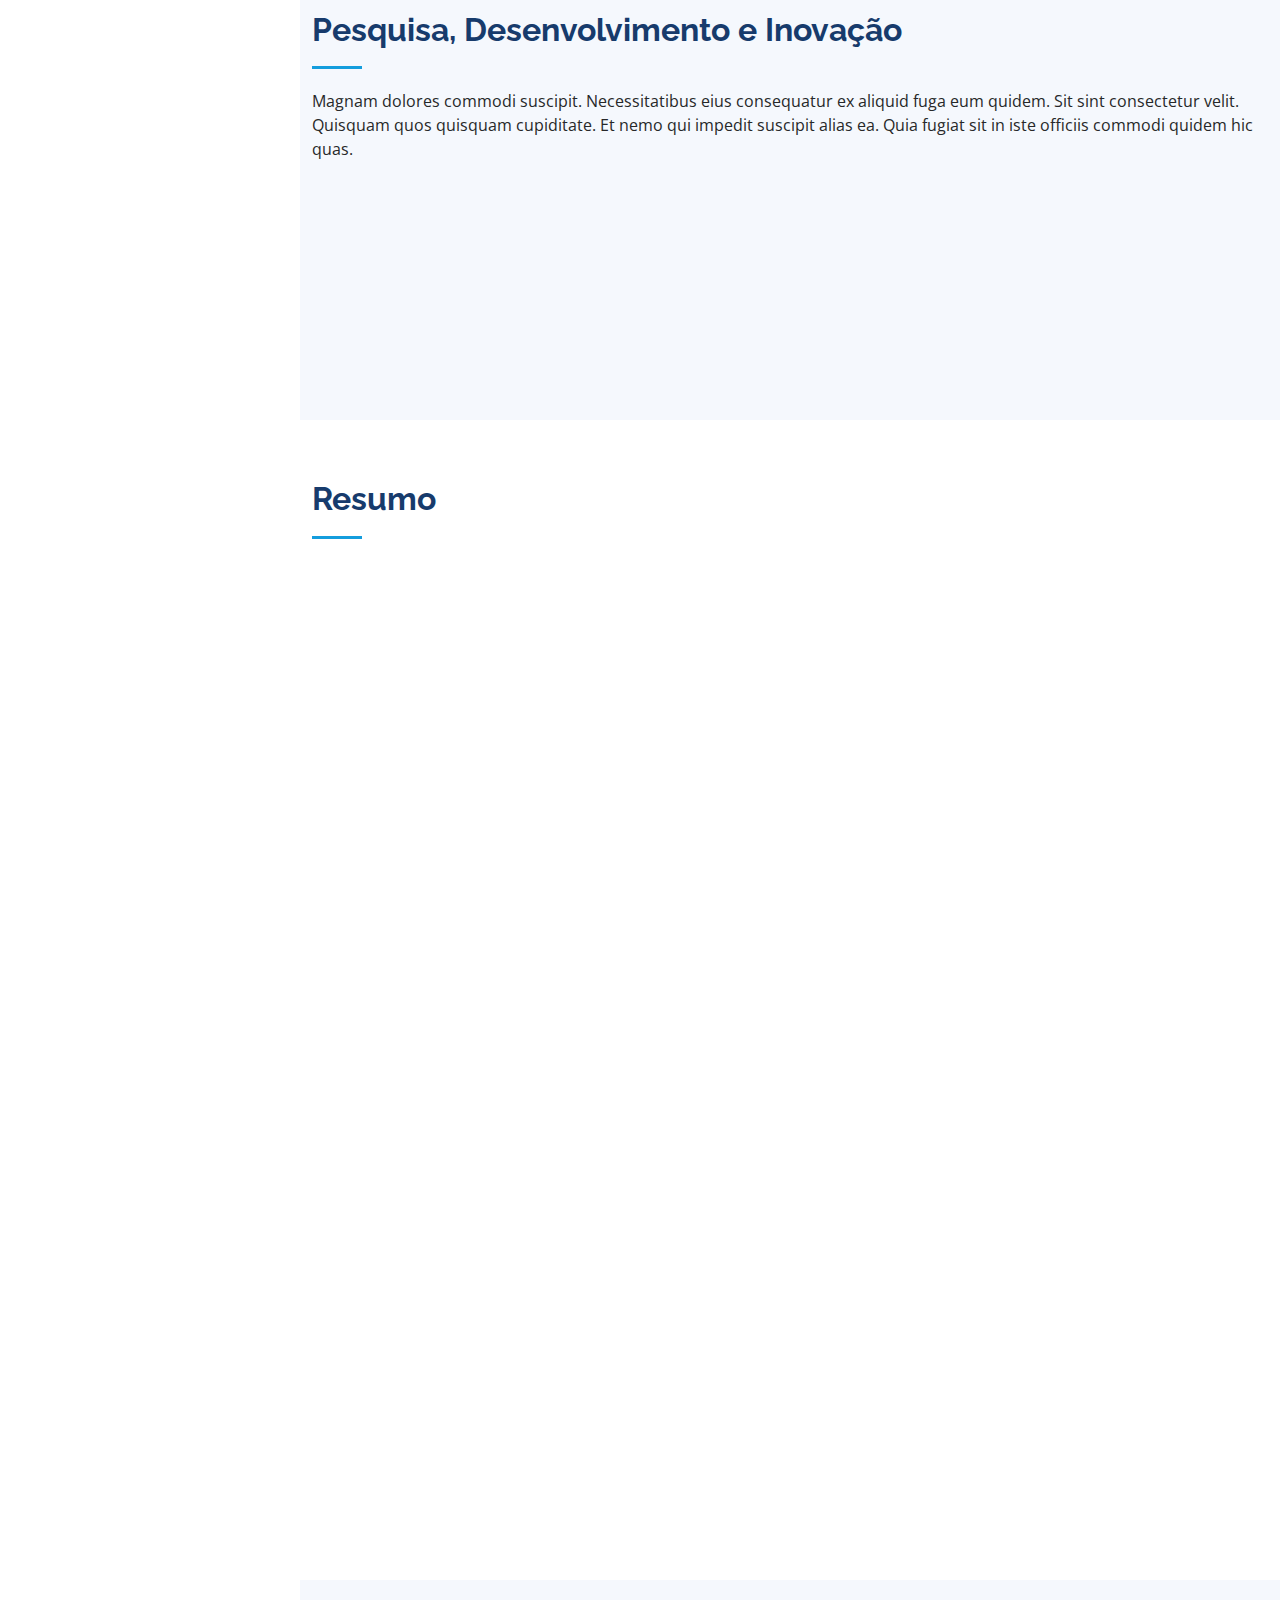
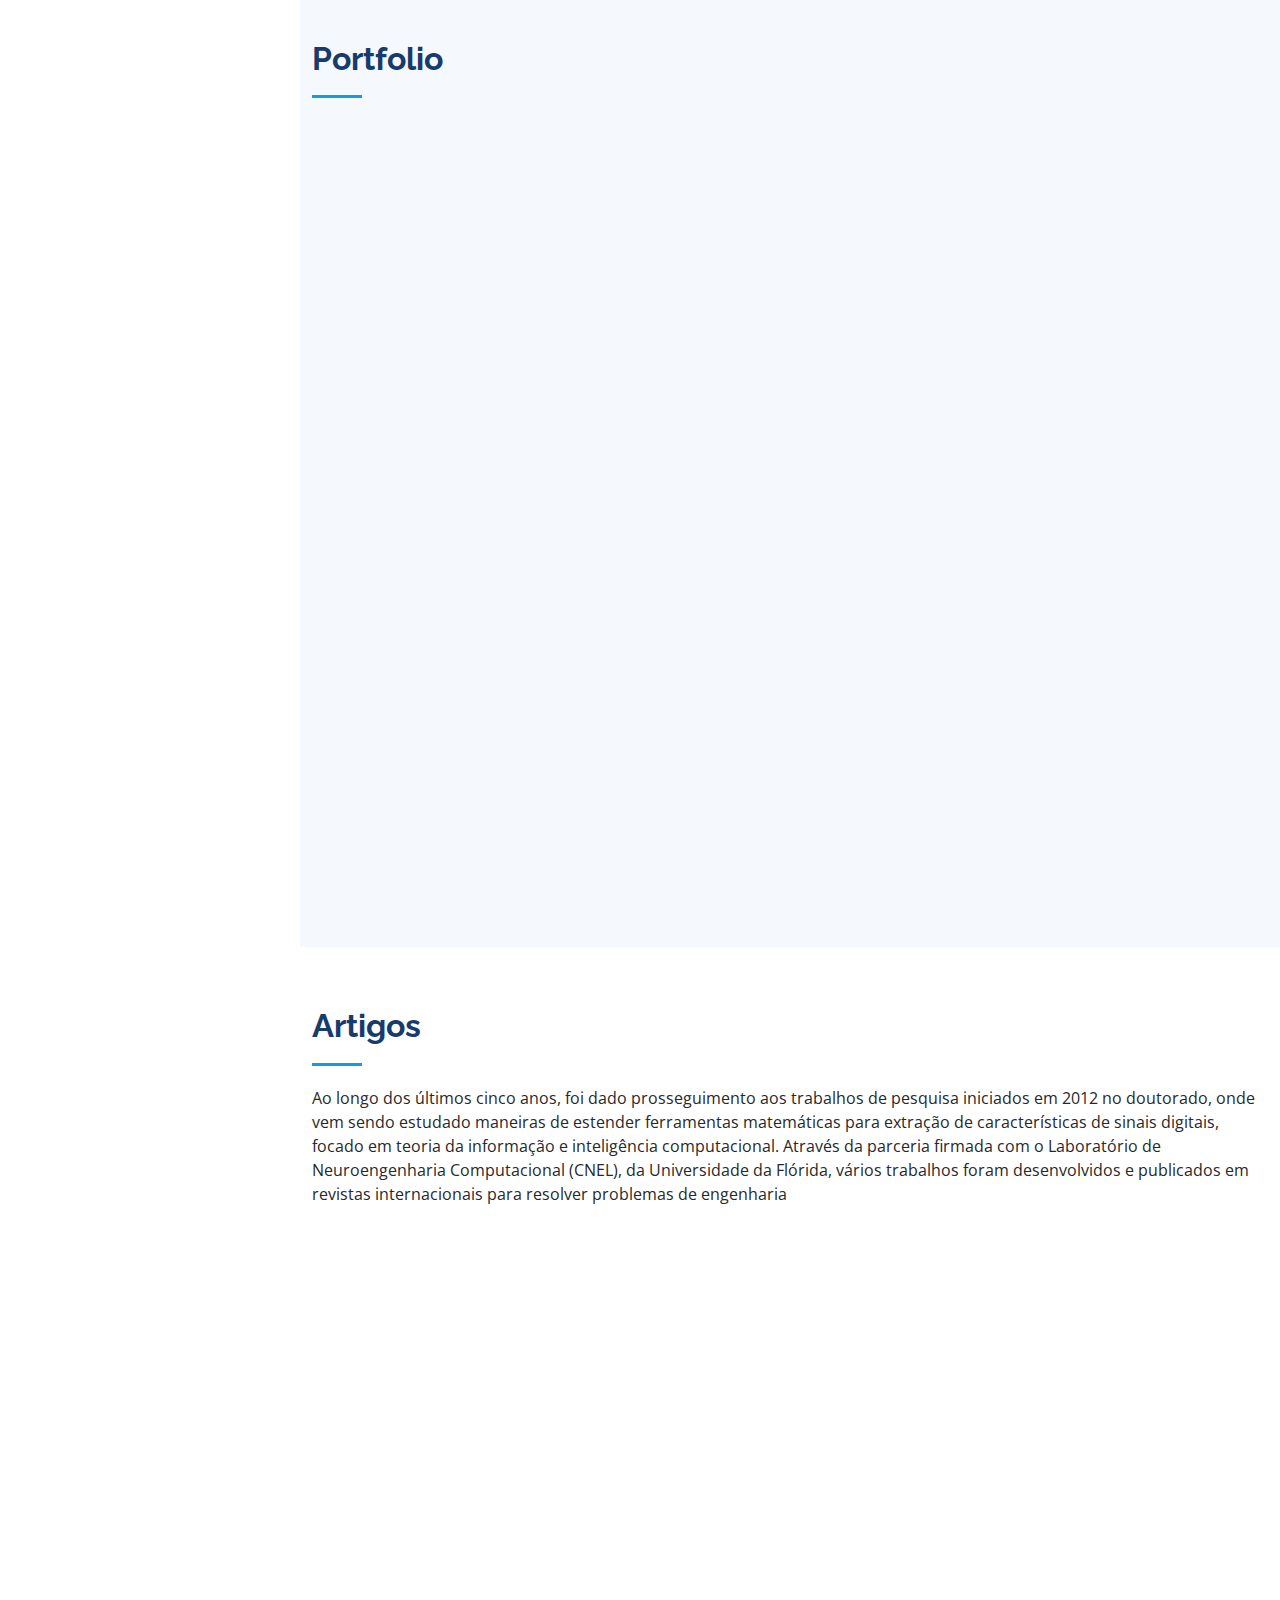
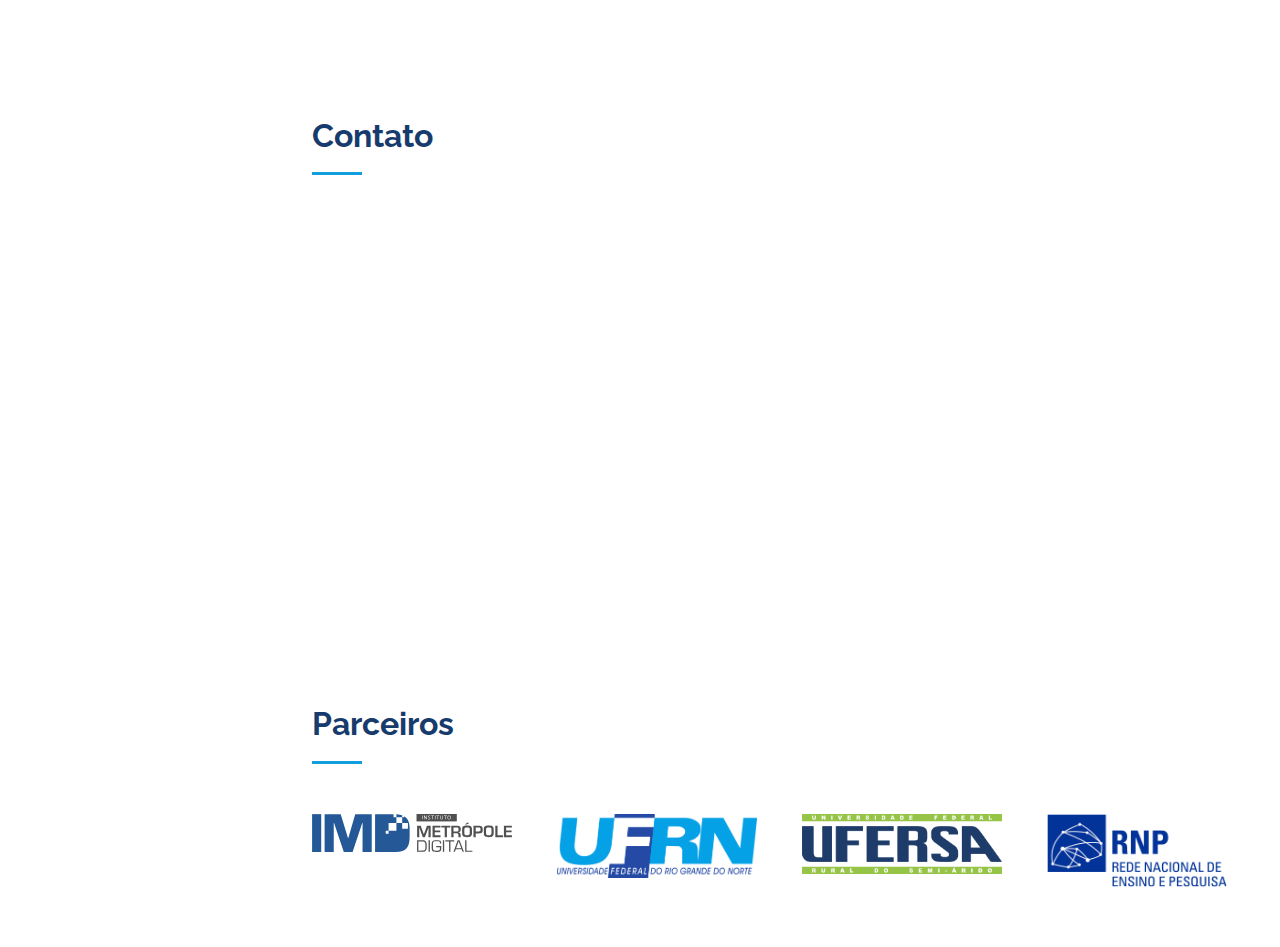
==== commit 54e9f488: "atualizacao 03" ====
--- a/index.html
+++ b/index.html
@@ -5,7 +5,7 @@
   <meta charset="utf-8">
   <meta content="width=device-width, initial-scale=1.0" name="viewport">
 
-  <title>Portfolio Aluisio Igor - Index</title>
+  <title>Portfolio Aluisio igor - Index</title>
   <meta content="" name="description">
   <meta content="" name="keywords">
 
@@ -46,20 +46,18 @@
 
       <div class="profile">
         <img src="assets/img/profile-img1.jpg" alt="" class="img-fluid rounded-circle">
-        <h1 class="text-light"><a href="index.html">Aluisio Igor</a></h1>
+        <h1 class="text-light"><a href="index.html">Aluisio igor</a></h1>
         <div class="social-links mt-3 text-center">
-          <a href="#" class="twitter"><i class="bx bxl-twitter"></i></a>
-          <a href="#" class="facebook"><i class="bx bxl-facebook"></i></a>
+          
           <a href="#" class="instagram"><i class="bx bxl-instagram"></i></a>
-          <a href="#" class="google-plus"><i class="bx bxl-skype"></i></a>
           <a href="#" class="linkedin"><i class="bx bxl-linkedin"></i></a>
         </div>
       </div>
 
       <nav id="navbar" class="nav-menu navbar">
         <ul>
-          <li><a href="#hero" class="nav-link scrollto active"><i class="bx bx-home"></i> <span>Home</span></a></li>
-          <li><a href="#about" class="nav-link scrollto"><i class="bx bx-user"></i> <span>About</span></a></li>
+          <li><a href="#hero" class="nav-link scrollto active"><i class="bx bx-home"></i> <span>Inicio</span></a></li>
+          <li><a href="#about" class="nav-link scrollto"><i class="bx bx-user"></i> <span>Sobre</span></a></li>
           <li><a href="#resume" class="nav-link scrollto"><i class="bx bx-file-blank"></i> <span>Resumo</span></a></li>
           <li><a href="#portfolio" class="nav-link scrollto"><i class="bx bx-book-content"></i> <span>Portfolio</span></a></li>
           <li><a href="#services" class="nav-link scrollto"><i class="bx bx-server"></i> <span>Artigos</span></a></li>
@@ -73,15 +71,18 @@
   <section id="hero" class="d-flex flex-column justify-content-center align-items-center">
     <div class="intro-overlay"></div>
     <div class="hero-container" data-aos="fade-in">
-      <h1>Aluísio Igor</h1>
+      <h1>Aluisio Igor Rêgo Fontes</h1>
       <div>
         
         <p class"intro-position"><b>Atuando nas seguintes áreas:</b><br>
-            <span class="span-item">Inteligência Computacional</span><br>
-            <span class="span-item">Correntropia</span><br>
-            <span class="span-item">Processamento em Big Data</span><br>
-            <span class="span-item">Computação de Alto Desempenho</span><br>
-        </p>  
+            <span class="typed" data-typed-items="Processamento digital de sinais,Processamento em Big Data,Computação de Alto Desempenho,Ciência de dados,Correntropia"></span><br>
+            
+            <!--<span class="typed" data-typed-items="Processamento em Big Data"></span><br>
+            <span class="typed" data-typed-items="Computação de Alto Desempenho"></span><br>
+            <span class="typed" data-typed-items="Ciência de dados"></span><br>
+            <span class="typed" data-typed-items="Correntropia"></span><br>-->
+        </p>
+         
       </div>
       <!--<p>Atuando na área de <span class="typed" data-typed-items="Processamento digital de sinais, Inteligência Computacional,  Correntropia, Processamento em Big Data, Computação"></span></p>-->
     </div>
@@ -95,7 +96,7 @@
 
         <div class="section-title">
           <h2>Sobre</h2>
-          <p></p>
+          <p>Atualmente é professor do Instituto Federal de Educação, Ciência e Tecnologia do Rio Grande do Norte campus Pau dos Ferros, onde coordena o Laboratório de Análise de Dados e Inteligência Computacional (NADIC). O NADIC tem o objetivo de trazer avanços tecnológicos para o Alto Oeste Potiguar e coloca o IFRN no contexto nacional de pesquisa, desenvolvimento e inovação. Participa atualmente de 6 projetos de P&D em parceria com grande centros tecnológicos. Em 2020, foi premiado como o melhor projeto do edital IFES empreendedorismo 4.0 na categoria serviços.</p>
         </div>
 
         <div class="row">
@@ -111,7 +112,7 @@
               <div class="col-lg-6">
                 <ul>
                   <li><i class="bi bi-chevron-right"></i> <strong>Currículo Lattes:</strong> <span><a href="http://lattes.cnpq.br/7848819859172650">Lattes</a></span></li>
-                  <li><i class="bi bi-chevron-right"></i> <strong>Website:</strong> <span> http://nadic.ifrn.edu.br/</span></li>
+                  <li><i class="bi bi-chevron-right"></i> <strong>Website:</strong> <span><a href="http://nadic.ifrn.edu.br/" target="_blank">http://nadic.ifrn.edu.br/</a></span></li>
                   <li><i class="bi bi-chevron-right"></i> <strong>Cidade:</strong> <span>Pau dos Ferros , RN</span></li>
                 </ul>
               </div>
@@ -124,9 +125,7 @@
                 </ul>
               </div>
             </div>
-            <p>
-              Atualmente é professor do Instituto Federal de Educação, Ciência e Tecnologia do Rio Grande do Norte campus Pau dos Ferros, onde coordena o Laboratório de Análise de Dados e Inteligência Computacional.
-            </p>
+            
           </div>
         </div>
 
@@ -195,7 +194,7 @@
           <div class="col-lg-6" data-aos="fade-up">
             <!--<h3 class="resume-title">Resumo</h3>-->
             <div class="resume-item pb-0">
-              <h4>Aluísio Igor</h4>
+              <h4>Aluisio igor</h4>
               <p><em>Aluisio I. R. Experiente na área de Engenharia da Computação, com ênfase em Sistemas de Computação, atuando principalmente nos seguintes temas: Processamento digital de sinais, Inteligência Computacional, Teoria da Informação, Correntropia, Processamento em Big Data e computação de alto desempenho.</em></p>
               <ul>
                 <li>Rio Grande do Norte, BR</li>
@@ -305,7 +304,7 @@
               <h4 class="lead">Identificação de objetos via processamento de imagens </h4>
               <img src="assets/img/portfolio/portfolio-3.jpeg" class="img-fluid" alt="">
               <div class="portfolio-links">
-                <a href="assets/img/portfolio/portfolio-3.jpeg" data-gallery="portfolioGallery" class="portfolio-lightbox" title="Identificação de objetos via processamento de imagens "><i class="bx bx-plus"></i></a>
+                <a href="assets/img/portfolio/portfolio-3.jpeg" data-gallery="portfolioGallery" class="portfolio-lightbox" title="Desenvolvimento de uma solução computacional baseada em processamento de imagens e técnicas de inteligência artificial para dimensionamento de solução ao problema de captura e detecção de objetos por imagens digitais. Assim, nesse projeto, buscamos desenvolver um sistema (software) baseado em métodos de visão computacional capaz de prover, por meio de imagens digitais, um processo de verificação automatizada entre o produto e seu valor agregado, para terminais de self checkout, respeitando condições necessárias para a correta captura das imagens a serem processadas. "><i class="bx bx-plus"></i></a>
                 <a href="portfolio-details.html" title="More Details"><i class="bx bx-link"></i></a>
               </div>
             </div>
@@ -316,7 +315,7 @@
               <h4 class="lead">Amostragem Compressiva</h4><br>
               <img src="assets/img/portfolio/portfolio-4.jpg" class="img-fluid" alt="">
               <div class="portfolio-links">
-                <a href="assets/img/portfolio/portfolio-4.jpg" data-gallery="portfolioGallery" class="portfolio-lightbox" title="A correntropia foi utilizada como função custo num problema de amostragem compressiva, se mostrando uma importante ferramenta para lidar com ruídos não gaussianos. O novo algoritmo foi chamado de l0–Maximum Correntropy Criterion (l0–MCC). O algoritmo combina o MCC a uma estratégia de aproximação do gradiente da norma L0 através de um atrator de zeros, que foi primeiramente definido num algoritmo chamado ‘0–Least Mean Square (‘0–LMS)"><i class="bx bx-plus"></i></a>
+                <a href="assets/img/portfolio/portfolio-4.jpg" data-gallery="portfolioGallery" class="portfolio-lightbox tooltip" data-original-title="<b>A correntropia foi utilizada como função custo num problema de amostragem compressiva, se mostrando uma importante ferramenta para lidar com ruídos não gaussianos. O novo algoritmo foi chamado de l0–Maximum Correntropy Criterion (l0–MCC). O algoritmo combina o MCC a uma estratégia de aproximação do gradiente da norma L0 através de um atrator de zeros, que foi primeiramente definido num algoritmo chamado ‘0–Least Mean Square (‘0–LMS)</b>"><i class="bx bx-plus"></i></a>
                 <a href="portfolio-details.html" title="More Details"><i class="bx bx-link"></i></a>
               </div>
             </div>
@@ -336,9 +335,9 @@
           <div class="col-lg-4 col-md-6 portfolio-item filter-app">
             <div class="portfolio-wrap">
               <h4 class="lead">Sistema de Classificação de Patologias Vocais utilizando Correntropia</h4>
-              <img src="assets/img/portfolio/portfolio-6.jpg" class="img-fluid" alt="">
-              <div class="portfolio-links">
-                <a href="assets/img/portfolio/portfolio-6.jpg" data-gallery="portfolioGallery" class="portfolio-lightbox" title="Este trabalho propõe o uso de uma medida de similaridade baseada em Teoria da Informação, denominada correntropia, para a classificação automática de algumas patologias vocais. Por meio da correntropia é possível obter descritores que possuem características espectrais distintas para vozes normais e patológicas. Experimentos realizados por simulação computacional demonstram que esses descritores são muito eficientes na caracterização de disfunções vocais e conduzem a taxas de acerto de classificação de 97%. Com essa nova arquitetura, o processo de classificação de patologias vocais torna-se mais simples e eficiente"><i class="bx bx-plus"></i></a>
+              <img src="assets/img/portfolio/portfolio-06.jpeg" class="img-fluid" alt="">
+              <div class="portfolio-links">
+                <a href="assets/img/portfolio/portfolio-06.jpeg" data-gallery="portfolioGallery" class="portfolio-lightbox" title="Este trabalho propõe o uso de uma medida de similaridade baseada em Teoria da Informação, denominada correntropia, para a classificação automática de algumas patologias vocais. Por meio da correntropia é possível obter descritores que possuem características espectrais distintas para vozes normais e patológicas. Experimentos realizados por simulação computacional demonstram que esses descritores são muito eficientes na caracterização de disfunções vocais e conduzem a taxas de acerto de classificação de 97%. Com essa nova arquitetura, o processo de classificação de patologias vocais torna-se mais simples e eficiente"><i class="bx bx-plus"></i></a>
                 <a href="portfolio-details.html" title="More Details"><i class="bx bx-link"></i></a>
               </div>
             </div>
@@ -386,7 +385,7 @@
 
         <div class="section-title">
           <h2>Artigos</h2>
-          <p>Magnam dolores commodi suscipit. Necessitatibus eius consequatur ex aliquid fuga eum quidem. Sit sint consectetur velit. Quisquam quos quisquam cupiditate. Et nemo qui impedit suscipit alias ea. Quia fugiat sit in iste officiis commodi quidem hic quas.</p>
+          <p>Ao longo dos últimos cinco anos, foi dado prosseguimento aos trabalhos de pesquisa iniciados em 2012 no doutorado, onde vem sendo estudado maneiras de estender ferramentas matemáticas para extração de características de sinais digitais, focado em teoria da informação e inteligência computacional. Através da parceria firmada com o Laboratório de Neuroengenharia Computacional (CNEL), da Universidade da Flórida, vários trabalhos foram desenvolvidos e publicados em revistas internacionais para resolver problemas de engenharia</p>
         </div>
 
         <div class="row">
@@ -424,97 +423,13 @@
 
       </div>
     </section><!-- End Services Section -->
-
-    <!-- ======= Testimonials Section ======= -->
-    <section id="testimonials" class="testimonials section-bg">
-      <div class="container">
-
-        <div class="section-title">
-          <h2>Testimonials</h2>
-          <p>Magnam dolores commodi suscipit. Necessitatibus eius consequatur ex aliquid fuga eum quidem. Sit sint consectetur velit. Quisquam quos quisquam cupiditate. Et nemo qui impedit suscipit alias ea. Quia fugiat sit in iste officiis commodi quidem hic quas.</p>
-        </div>
-
-        <div class="testimonials-slider swiper-container" data-aos="fade-up" data-aos-delay="100">
-          <div class="swiper-wrapper">
-
-            <div class="swiper-slide">
-              <div class="testimonial-item" data-aos="fade-up">
-                <p>
-                  <i class="bx bxs-quote-alt-left quote-icon-left"></i>
-                  Proin iaculis purus consequat sem cure digni ssim donec porttitora entum suscipit rhoncus. Accusantium quam, ultricies eget id, aliquam eget nibh et. Maecen aliquam, risus at semper.
-                  <i class="bx bxs-quote-alt-right quote-icon-right"></i>
-                </p>
-                <img src="assets/img/testimonials/testimonials-1.jpg" class="testimonial-img" alt="">
-                <h3>Saul Goodman</h3>
-                <h4>Ceo &amp; Founder</h4>
-              </div>
-            </div><!-- End testimonial item -->
-
-            <div class="swiper-slide">
-              <div class="testimonial-item" data-aos="fade-up" data-aos-delay="100">
-                <p>
-                  <i class="bx bxs-quote-alt-left quote-icon-left"></i>
-                  Export tempor illum tamen malis malis eram quae irure esse labore quem cillum quid cillum eram malis quorum velit fore eram velit sunt aliqua noster fugiat irure amet legam anim culpa.
-                  <i class="bx bxs-quote-alt-right quote-icon-right"></i>
-                </p>
-                <img src="assets/img/testimonials/testimonials-2.jpg" class="testimonial-img" alt="">
-                <h3>Sara Wilsson</h3>
-                <h4>Designer</h4>
-              </div>
-            </div><!-- End testimonial item -->
-
-            <div class="swiper-slide">
-              <div class="testimonial-item" data-aos="fade-up" data-aos-delay="200">
-                <p>
-                  <i class="bx bxs-quote-alt-left quote-icon-left"></i>
-                  Enim nisi quem export duis labore cillum quae magna enim sint quorum nulla quem veniam duis minim tempor labore quem eram duis noster aute amet eram fore quis sint minim.
-                  <i class="bx bxs-quote-alt-right quote-icon-right"></i>
-                </p>
-                <img src="assets/img/testimonials/testimonials-3.jpg" class="testimonial-img" alt="">
-                <h3>Jena Karlis</h3>
-                <h4>Store Owner</h4>
-              </div>
-            </div><!-- End testimonial item -->
-
-            <div class="swiper-slide">
-              <div class="testimonial-item" data-aos="fade-up" data-aos-delay="300">
-                <p>
-                  <i class="bx bxs-quote-alt-left quote-icon-left"></i>
-                  Fugiat enim eram quae cillum dolore dolor amet nulla culpa multos export minim fugiat minim velit minim dolor enim duis veniam ipsum anim magna sunt elit fore quem dolore labore illum veniam.
-                  <i class="bx bxs-quote-alt-right quote-icon-right"></i>
-                </p>
-                <img src="assets/img/testimonials/testimonials-4.jpg" class="testimonial-img" alt="">
-                <h3>Matt Brandon</h3>
-                <h4>Freelancer</h4>
-              </div>
-            </div><!-- End testimonial item -->
-
-            <div class="swiper-slide">
-              <div class="testimonial-item" data-aos="fade-up" data-aos-delay="400">
-                <p>
-                  <i class="bx bxs-quote-alt-left quote-icon-left"></i>
-                  Quis quorum aliqua sint quem legam fore sunt eram irure aliqua veniam tempor noster veniam enim culpa labore duis sunt culpa nulla illum cillum fugiat legam esse veniam culpa fore nisi cillum quid.
-                  <i class="bx bxs-quote-alt-right quote-icon-right"></i>
-                </p>
-                <img src="assets/img/testimonials/testimonials-5.jpg" class="testimonial-img" alt="">
-                <h3>John Larson</h3>
-                <h4>Entrepreneur</h4>
-              </div>
-            </div><!-- End testimonial item -->
-
-          </div>
-          <div class="swiper-pagination"></div>
-        </div>
-
-      </div>
-    </section><!-- End Testimonials Section -->
-
+    
     <!-- ======= Contact Section ======= -->
     <section id="contact" class="contact">
       <div class="container">
 
         <div class="section-title">
-          <h2>Contact</h2>
+          <h2>Contato</h2>
           <p></p>
         </div>
 
@@ -524,60 +439,70 @@
             <div class="info">
               <div class="address">
                 <i class="bi bi-geo-alt"></i>
-                <h4>Location:</h4>
-                <p>A108 Adam Street, New York, NY 535022</p>
+                <h4>Localização:</h4>
+                <p>Pau dos Ferros, RN, Brasil</p>
               </div>
 
               <div class="email">
                 <i class="bi bi-envelope"></i>
-                <h4>Email:</h4>
-                <p>info@example.com</p>
-              </div>
-
-              <div class="phone">
-                <i class="bi bi-phone"></i>
-                <h4>Call:</h4>
-                <p>+1 5589 55488 55s</p>
-              </div>
-
-              <iframe src="https://www.google.com/maps/embed?pb=!1m14!1m8!1m3!1d12097.433213460943!2d-74.0062269!3d40.7101282!3m2!1i1024!2i768!4f13.1!3m3!1m2!1s0x0%3A0xb89d1fe6bc499443!2sDowntown+Conference+Center!5e0!3m2!1smk!2sbg!4v1539943755621" frameborder="0" style="border:0; width: 100%; height: 290px;" allowfullscreen></iframe>
+                <h4>E-mail:</h4>
+                <p>aluisio.rego@ifrn.edu.br</p>
+              </div>
+  
             </div>
 
           </div>
 
           <div class="col-lg-7 mt-5 mt-lg-0 d-flex align-items-stretch">
-            <form action="forms/contact.php" method="post" role="form" class="php-email-form">
-              <div class="row">
-                <div class="form-group col-md-6">
-                  <label for="name">Your Name</label>
-                  <input type="text" name="name" class="form-control" id="name" required>
-                </div>
-                <div class="form-group col-md-6">
-                  <label for="name">Your Email</label>
-                  <input type="email" class="form-control" name="email" id="email" required>
-                </div>
-              </div>
-              <div class="form-group">
-                <label for="name">Subject</label>
-                <input type="text" class="form-control" name="subject" id="subject" required>
-              </div>
-              <div class="form-group">
-                <label for="name">Message</label>
-                <textarea class="form-control" name="message" rows="10" required></textarea>
-              </div>
-              <div class="my-3">
-                <div class="loading">Loading</div>
-                <div class="error-message"></div>
-                <div class="sent-message">Your message has been sent. Thank you!</div>
-              </div>
-              <div class="text-center"><button type="submit">Send Message</button></div>
-            </form>
+            <iframe src="https://www.google.com/maps/embed?pb=!1m14!1m8!1m3!1d12097.433213460943!2d-74.0062269!3d40.7101282!3m2!1i1024!2i768!4f13.1!3m3!1m2!1s0x0%3A0xb89d1fe6bc499443!2sDowntown+Conference+Center!5e0!3m2!1smk!2sbg!4v1539943755621" frameborder="0" style="border:0; width: 100%; height: 290px;" allowfullscreen></iframe>
           </div>
 
         </div>
 
       </div>
     </section><!-- End Contact Section -->
+    <!-- ======= Parcerias Section ======= -->
+    <section class="parceiros">
+      <div class="container">
+          <div class="section-title">
+            <h2>Parceiros</h2>
+            <p></p>
+          </div>
+          <div class="row">
+              <div class="col-12">
+                  <div class="row">
+                      <div class="col-md-3">
+                          <a href="https://www.imd.ufrn.br/portal/" target="_blank" rel="noopener"><img alt="IMD" title="Instituto Metrópole Digital" class="img-fluid" src="assets\img\parceiros\IMD_logo_01-01.svg" style="width: 200px;"></a>
+                      </div>
+                      <div class="col-md-3">
+                          <a href="https://www.ufrn.br/" target="_blank" rel="noopener"><img alt="UFRN" title="Universidade Federal do Rio Grande do Norte" class="img-fluid" src="assets\img\parceiros\ufrn-logo.png" style="width: 200px;"></a>
+                      </div>
+                      <div class="col-md-3">
+                          <a href="https://www.ifpb.edu.br/" target="_blank" rel="noopener"><img alt="IFPB" title="Instituto Federal da Paraíba" class="img-fluid" src="assets\img\parceiros\Logomarca_da_Ufersa.png" style="width: 200px;"></a>
+                      </div>
+                      <div class="col-md-3">
+                          <a href="http://www.uesc.br/" target="_blank" rel="noopener"><img alt="UESC" title="Universidade Estadual de Santa Cruz" class="img-fluid" src="assets\img\parceiros\rnp1.png" style="width: 180px;"></a>
+                      </div>
+                  </div>
+                  
+                  <!--<div class="row">
+                      <div class="col-md-3">
+                          <a href="https://www.imd.ufrn.br/portal/" target="_blank" rel="noopener"><img alt="IMD" title="Instituto Metrópole Digital" class="img-fluid" src="assets\img\parceiros\IMD_logo_01-01.svg" style="width: 200px;"></a>
+                      </div>
+                      <div class="col-md-3">
+                          <a href="https://www.ufrn.br/" target="_blank" rel="noopener"><img alt="UFRN" title="Universidade Federal do Rio Grande do Norte" class="img-fluid" src="assets\img\parceiros\ufrn-logo.png" style="width: 200px;"></a>
+                      </div>
+                      <div class="col-md-3">
+                          <a href="https://www.ifpb.edu.br/" target="_blank" rel="noopener"><img alt="IFPB" title="Instituto Federal da Paraíba" class="img-fluid" src="assets\img\parceiros\Logomarca_da_Ufersa.png" style="width: 200px;"></a>
+                      </div>
+                      <div class="col-md-3">
+                          <a href="http://www.uesc.br/" target="_blank" rel="noopener"><img alt="UESC" title="Universidade Estadual de Santa Cruz" class="img-fluid" src="assets\img\parceiros\rnp1.png" style="width: 180px;"></a>
+                      </div>
+                  </div>-->
+              </div>
+          </div>
+      </div>
+    </section><!-- End Parcerias Section -->
 
   </main><!-- End #main -->
 
@@ -585,14 +510,14 @@
   <footer id="footer">
     <div class="container">
       <div class="copyright">
-        &copy; Copyright <strong><span>iPortfolio</span></strong>
+        <!--&copy; Copyright <strong><span>iPortfolio</span></strong>-->
       </div>
       <div class="credits">
         <!-- All the links in the footer should remain intact. -->
         <!-- You can delete the links only if you purchased the pro version. -->
         <!-- Licensing information: https://bootstrapmade.com/license/ -->
         <!-- Purchase the pro version with working PHP/AJAX contact form: https://bootstrapmade.com/iportfolio-bootstrap-portfolio-websites-template/ -->
-        Designed by <a href="https://bootstrapmade.com/">BootstrapMade</a>
+        <!--Designed by <a href="https://bootstrapmade.com/">BootstrapMade</a>-->
       </div>
     </div>
   </footer><!-- End  Footer -->
--- a/assets/css/style.css
+++ b/assets/css/style.css
@@ -562,6 +562,7 @@
   background: rgba(20, 157, 221, 0.75);
   transition: 0.3s;
   width: 50%;
+
 }
 
 .portfolio .portfolio-wrap .portfolio-links a:hover {
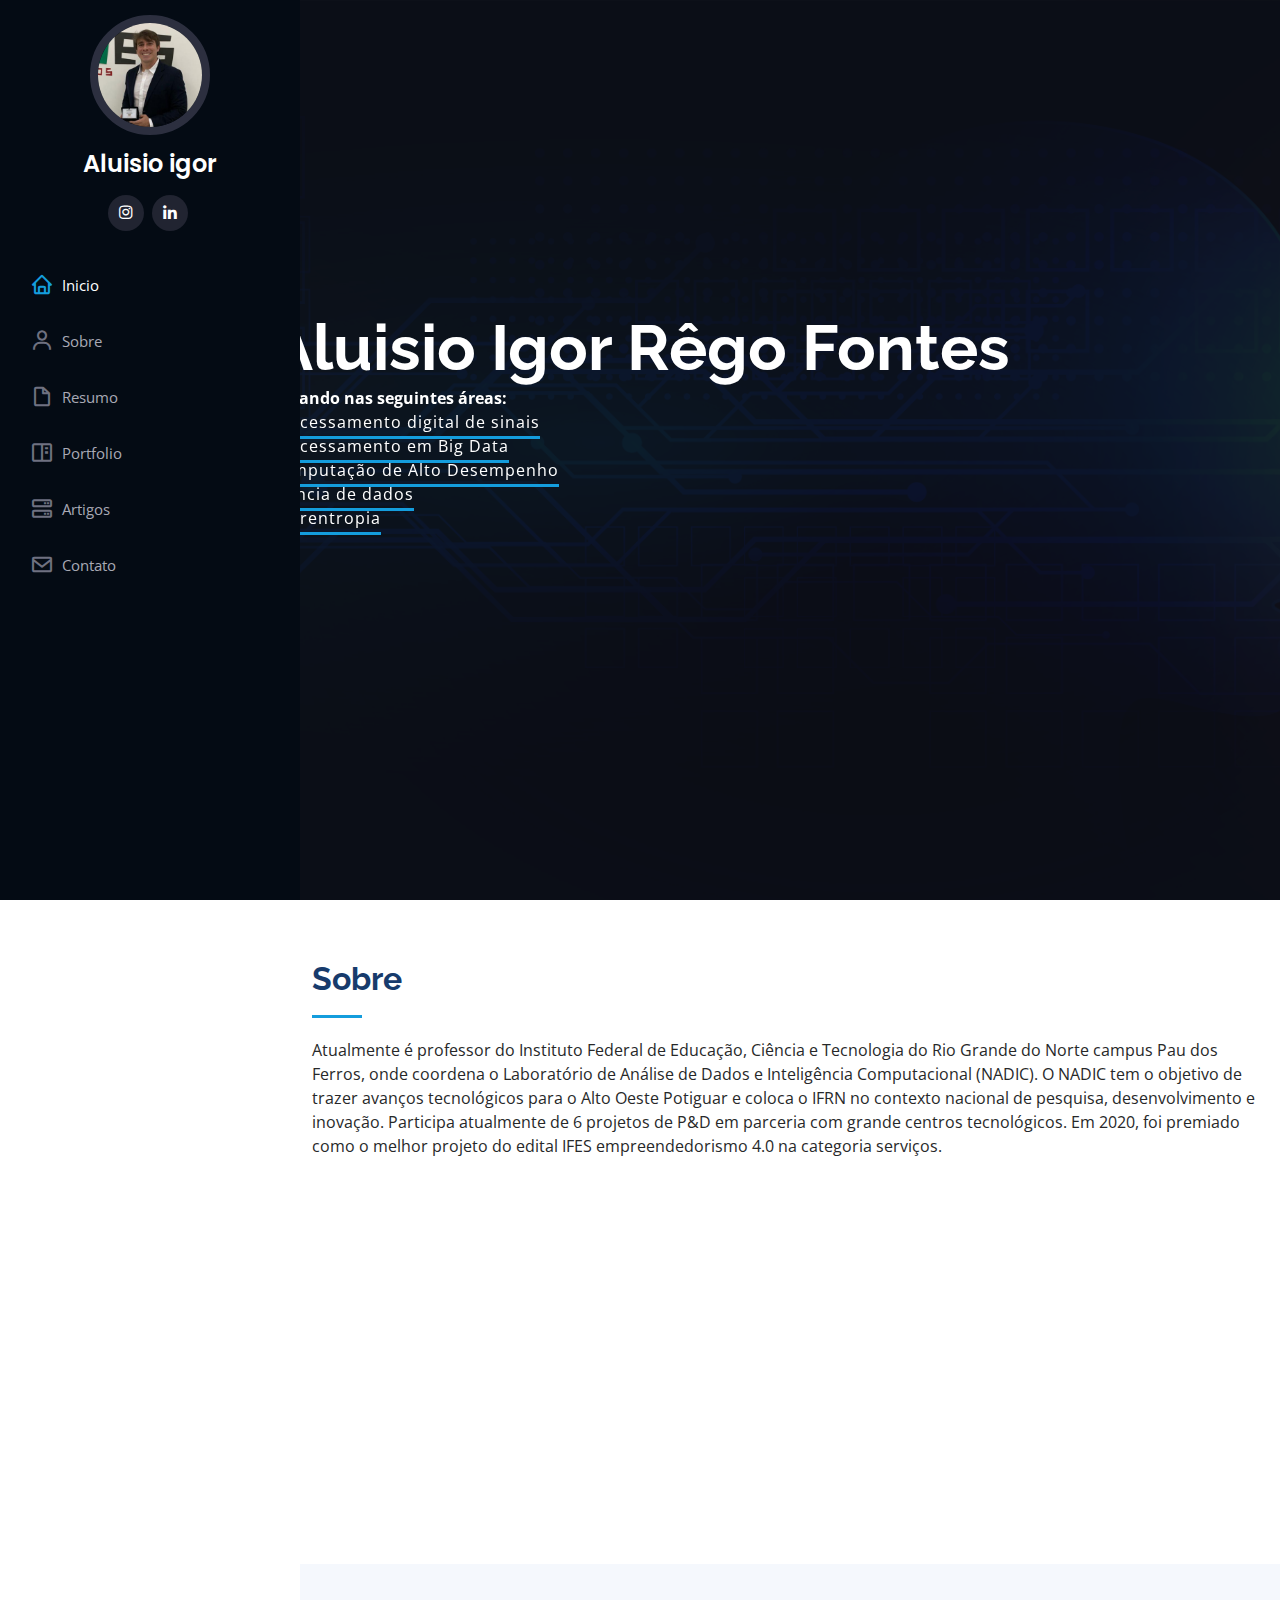
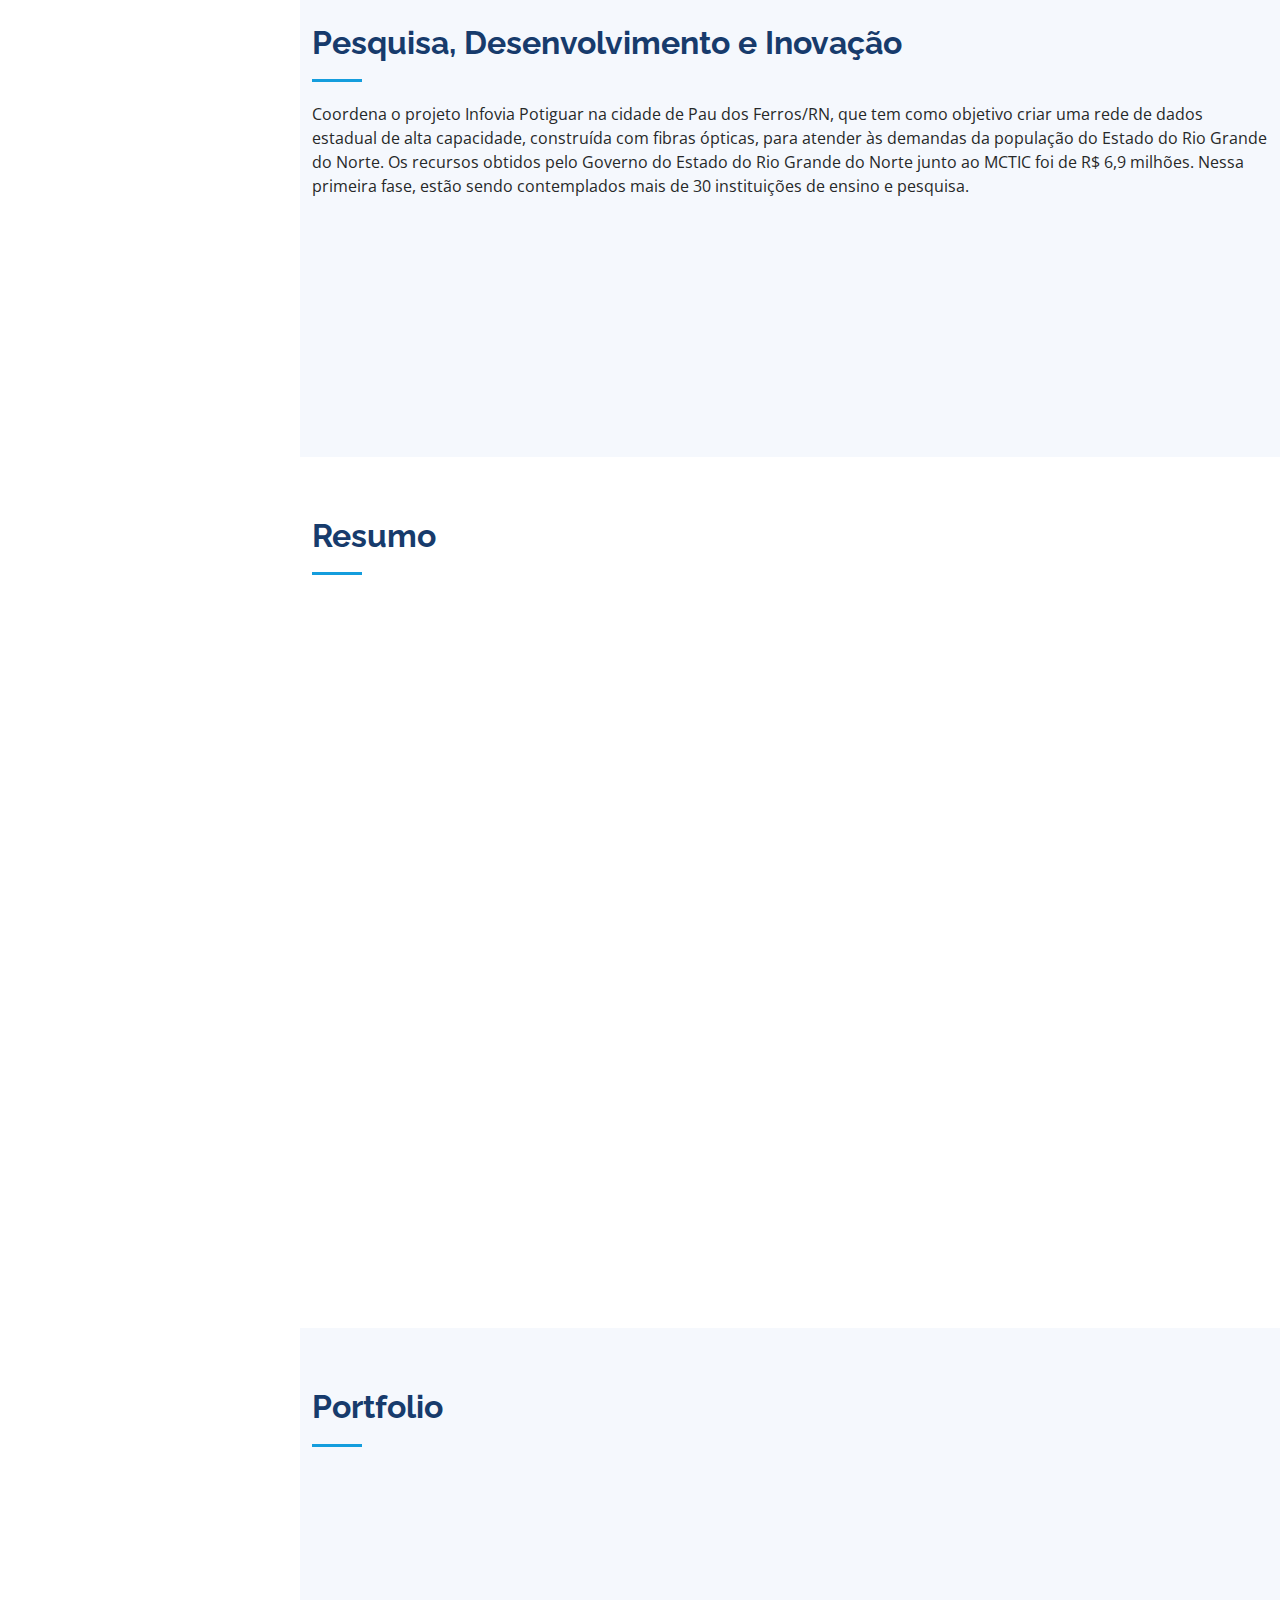
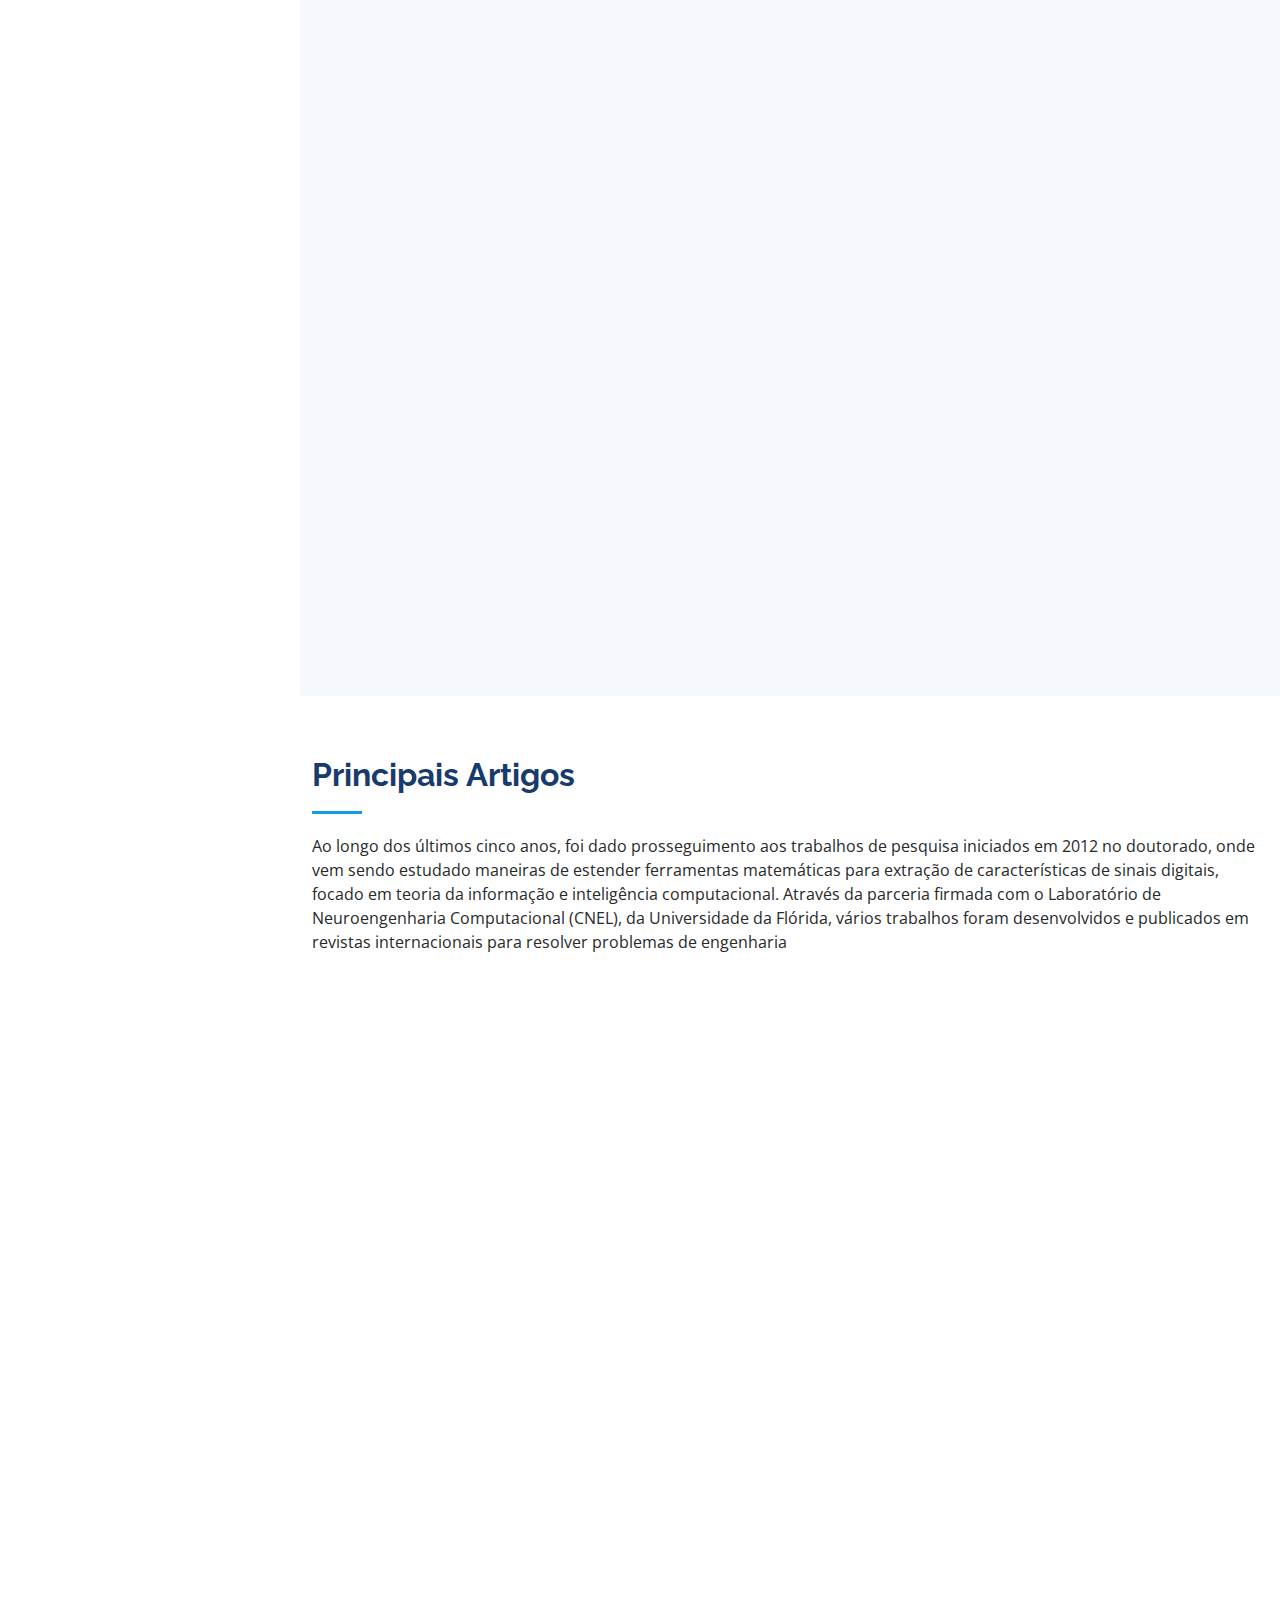
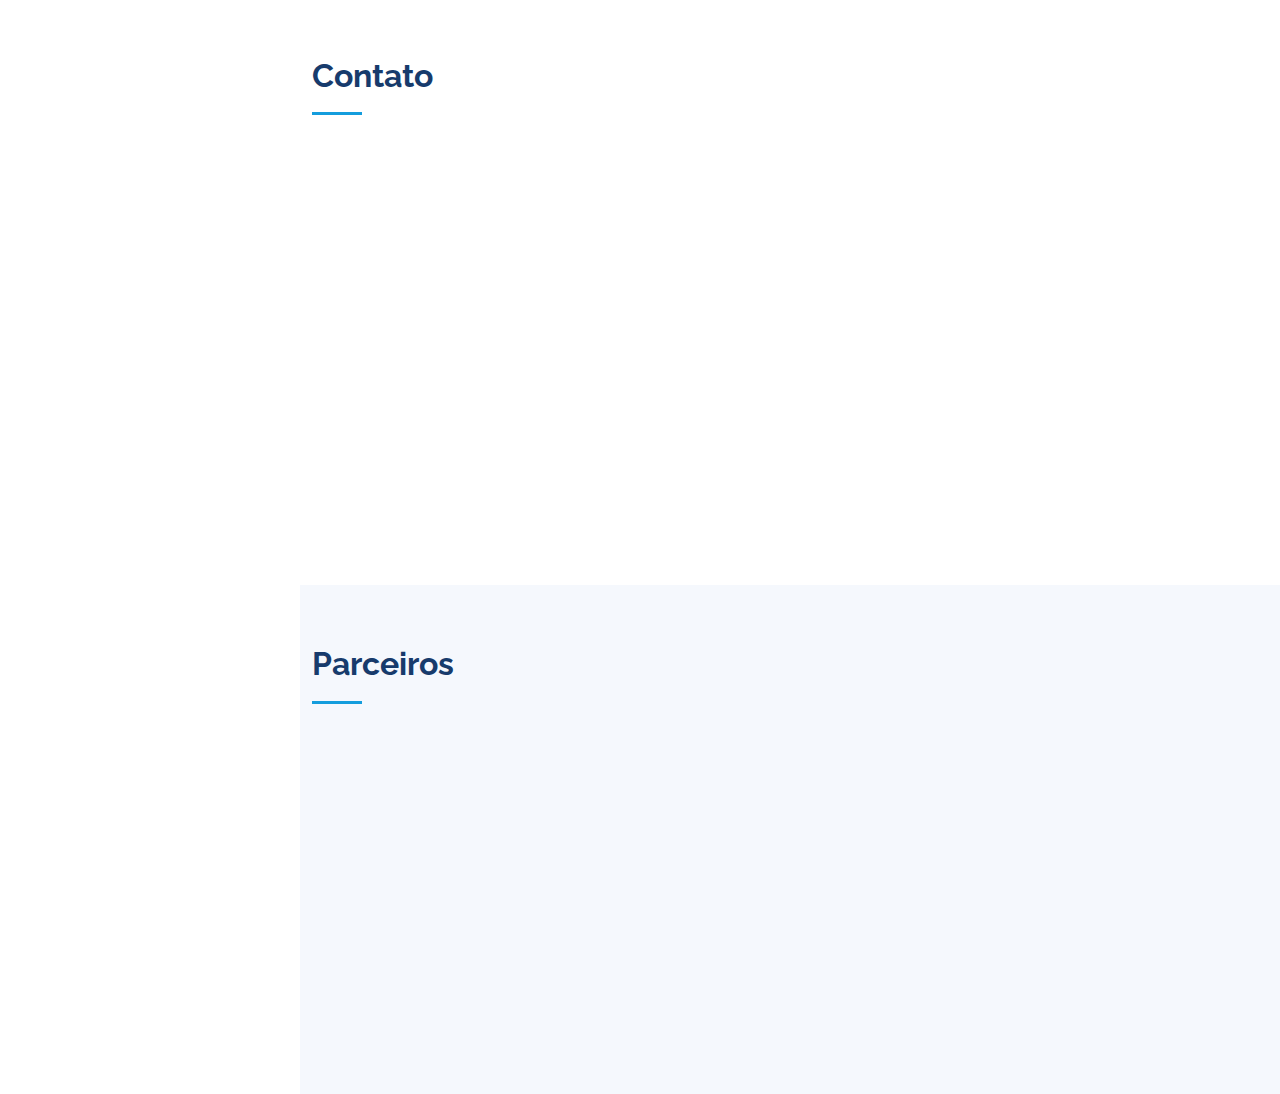
==== commit 5e91cb88: "atualizacao 04" ====
--- a/index.html
+++ b/index.html
@@ -49,8 +49,8 @@
         <h1 class="text-light"><a href="index.html">Aluisio igor</a></h1>
         <div class="social-links mt-3 text-center">
           
-          <a href="#" class="instagram"><i class="bx bxl-instagram"></i></a>
-          <a href="#" class="linkedin"><i class="bx bxl-linkedin"></i></a>
+          <a href="https://www.instagram.com/aluisio.igor/" class="instagram" target="_blank"><i class="bx bxl-instagram"></i></a>
+          <a href="https://www.linkedin.com/in/aluisio-fontes-0b0ba730/" class="linkedin" target="_blank"><i class="bx bxl-linkedin"></i></a>
         </div>
       </div>
 
@@ -75,12 +75,11 @@
       <div>
         
         <p class"intro-position"><b>Atuando nas seguintes áreas:</b><br>
-            <span class="typed" data-typed-items="Processamento digital de sinais,Processamento em Big Data,Computação de Alto Desempenho,Ciência de dados,Correntropia"></span><br>
-            
-            <!--<span class="typed" data-typed-items="Processamento em Big Data"></span><br>
-            <span class="typed" data-typed-items="Computação de Alto Desempenho"></span><br>
-            <span class="typed" data-typed-items="Ciência de dados"></span><br>
-            <span class="typed" data-typed-items="Correntropia"></span><br>-->
+            <span class=""> Processamento digital de sinais</span><br>
+            <span class=""> Processamento em Big Data</span><br>
+            <span class=""> Computação de Alto Desempenho</span><br>
+            <span class=""> Ciência de dados</span><br>
+            <span class=""> Correntropia</span><br>
         </p>
          
       </div>
@@ -113,14 +112,18 @@
                 <ul>
                   <li><i class="bi bi-chevron-right"></i> <strong>Currículo Lattes:</strong> <span><a href="http://lattes.cnpq.br/7848819859172650">Lattes</a></span></li>
                   <li><i class="bi bi-chevron-right"></i> <strong>Website:</strong> <span><a href="http://nadic.ifrn.edu.br/" target="_blank">http://nadic.ifrn.edu.br/</a></span></li>
-                  <li><i class="bi bi-chevron-right"></i> <strong>Cidade:</strong> <span>Pau dos Ferros , RN</span></li>
+                  <li><i class="bi bi-chevron-right"></i> <strong>E-mail:</strong> <span>aluisio.rego@ifrn.edu.br</span></li>
+                  <li><i class="bi bi-chevron-right"></i> <strong>Premiação:</strong></li>
+                  <li><span style="padding-left:15px"><i class="bi bi-dot"></i>  Melhor projeto no contexto de empreendedorismo 4.0 IFES</span></li>
                 </ul>
               </div>
               <div class="col-lg-6">
                 <ul>
+                  <li><i class="bi bi-chevron-right"></i> <strong>Cidade:</strong> <span>Pau dos Ferros , RN</span></li>
                   <li><i class="bi bi-chevron-right"></i> <strong>Ano:</strong> <span>33</span></li>
                   <li><i class="bi bi-chevron-right"></i> <strong>Titulação:</strong> <span>Doutor</span></li>
-                  <li><i class="bi bi-chevron-right"></i> <strong>E-mail:</strong> <span>aluisio.rego@ifrn.edu.br</span></li>
+                  <li><i class="bi bi-chevron-right"></i> <strong>Premiação:</strong></li>  
+                  <li><span style="padding-left:15px"><i class="bi bi-dot"></i>  Melhor artigo no X Conferência Nacional em Comunicações,Redes e Segurança da Informação</span></li>
                   
                 </ul>
               </div>
@@ -138,7 +141,7 @@
 
         <div class="section-title">
           <h2>Pesquisa, Desenvolvimento e Inovação</h2>
-          <p>Magnam dolores commodi suscipit. Necessitatibus eius consequatur ex aliquid fuga eum quidem. Sit sint consectetur velit. Quisquam quos quisquam cupiditate. Et nemo qui impedit suscipit alias ea. Quia fugiat sit in iste officiis commodi quidem hic quas.</p>
+          <p>Coordena o projeto Infovia Potiguar na cidade de Pau dos Ferros/RN, que tem como objetivo criar uma rede de dados estadual de alta capacidade, construída com fibras ópticas, para atender às demandas da população do Estado do Rio Grande do Norte. Os recursos obtidos pelo Governo do Estado do Rio Grande do Norte junto ao MCTIC foi de R$ 6,9 milhões. Nessa primeira fase, estão sendo contemplados mais de 30 instituições de ensino e pesquisa.</p>
         </div>
 
         <div class="row no-gutters">
@@ -198,11 +201,14 @@
               <p><em>Aluisio I. R. Experiente na área de Engenharia da Computação, com ênfase em Sistemas de Computação, atuando principalmente nos seguintes temas: Processamento digital de sinais, Inteligência Computacional, Teoria da Informação, Correntropia, Processamento em Big Data e computação de alto desempenho.</em></p>
               <ul>
                 <li>Rio Grande do Norte, BR</li>
+                <li>aluisio.rego@ifrn.edu.br</li>
                 <li><a href="http://buscatextual.cnpq.br/buscatextual/visualizacv.do?id=K4454192D6">Lattes</a></li>
-                <li>aluisio.rego@ifrn.edu.br</li>
               </ul>
             </div>
 
+            
+          </div>
+          <div class="col-lg-6" data-aos="fade-up" data-aos-delay="100">
             <h3 class="resume-title">Formações Acadêmicas</h3>
             <div class="resume-item">
               <h4>Graduação em Engenharia da Computação</h4>
@@ -221,31 +227,6 @@
               <h5>2013 - 2015</h5>
               <p><em>Universidade Federal do Rio Grande do Norte, UFRN, Brasil</em></p>
               <p>Uso de Correntropia na Generalização de Funções Cicloestacionárias e Aplicações para a Extração de Características de Sinais Modulados</p>
-            </div>
-          </div>
-          <div class="col-lg-6" data-aos="fade-up" data-aos-delay="100">
-            <h3 class="resume-title">Experiência profissional</h3>
-            <div class="resume-item">
-              <h4>Senior graphic design specialist</h4>
-              <h5>2019 - Present</h5>
-              <p><em>Experion, New York, NY </em></p>
-              <ul>
-                <li>Lead in the design, development, and implementation of the graphic, layout, and production communication materials</li>
-                <li>Delegate tasks to the 7 members of the design team and provide counsel on all aspects of the project. </li>
-                <li>Supervise the assessment of all graphic materials in order to ensure quality and accuracy of the design</li>
-                <li>Oversee the efficient use of production project budgets ranging from $2,000 - $25,000</li>
-              </ul>
-            </div>
-            <div class="resume-item">
-              <h4>Graphic design specialist</h4>
-              <h5>2017 - 2018</h5>
-              <p><em>Stepping Stone Advertising, New York, NY</em></p>
-              <ul>
-                <li>Developed numerous marketing programs (logos, brochures,infographics, presentations, and advertisements).</li>
-                <li>Managed up to 5 projects or tasks at a given time while under pressure</li>
-                <li>Recommended and consulted with clients on the most appropriate graphic design</li>
-                <li>Created 4+ design presentations and proposals a month for clients and account managers</li>
-              </ul>
             </div>
           </div>
         </div>
@@ -343,36 +324,6 @@
             </div>
           </div>
 
-          <!--<div class="col-lg-4 col-md-6 portfolio-item filter-card">
-            <div class="portfolio-wrap">
-              <img src="assets/img/portfolio/portfolio-7.jpg" class="img-fluid" alt="">
-              <div class="portfolio-links">
-                <a href="assets/img/portfolio/portfolio-7.jpg" data-gallery="portfolioGallery" class="portfolio-lightbox" title="Card 1"><i class="bx bx-plus"></i></a>
-                <a href="portfolio-details.html" title="More Details"><i class="bx bx-link"></i></a>
-              </div>
-            </div>
-          </div>
-
-          <div class="col-lg-4 col-md-6 portfolio-item filter-card">
-            <div class="portfolio-wrap">
-              <img src="assets/img/portfolio/portfolio-8.jpg" class="img-fluid" alt="">
-              <div class="portfolio-links">
-                <a href="assets/img/portfolio/portfolio-8.jpg" data-gallery="portfolioGallery" class="portfolio-lightbox" title="Card 3"><i class="bx bx-plus"></i></a>
-                <a href="portfolio-details.html" title="More Details"><i class="bx bx-link"></i></a>
-              </div>
-            </div>
-          </div>
-
-          <div class="col-lg-4 col-md-6 portfolio-item filter-web">
-            <div class="portfolio-wrap">
-              <img src="assets/img/portfolio/portfolio-9.jpg" class="img-fluid" alt="">
-              <div class="portfolio-links">
-                <a href="assets/img/portfolio/portfolio-9.jpg" data-gallery="portfolioGallery" class="portfolio-lightbox" title="Web 3"><i class="bx bx-plus"></i></a>
-                <a href="portfolio-details.html" title="More Details"><i class="bx bx-link"></i></a>
-              </div>
-            </div>
-          </div>
-          -->
 
         </div>
 
@@ -384,43 +335,58 @@
       <div class="container">
 
         <div class="section-title">
-          <h2>Artigos</h2>
+          <h2>Principais Artigos</h2>
           <p>Ao longo dos últimos cinco anos, foi dado prosseguimento aos trabalhos de pesquisa iniciados em 2012 no doutorado, onde vem sendo estudado maneiras de estender ferramentas matemáticas para extração de características de sinais digitais, focado em teoria da informação e inteligência computacional. Através da parceria firmada com o Laboratório de Neuroengenharia Computacional (CNEL), da Universidade da Flórida, vários trabalhos foram desenvolvidos e publicados em revistas internacionais para resolver problemas de engenharia</p>
         </div>
 
         <div class="row">
           <div class="col-lg-4 col-md-6 icon-box" data-aos="fade-up">
-            <div class="icon"><i class="bi bi-briefcase"></i></div>
-            <h4 class="title"><a href="">Lorem Ipsum</a></h4>
-            <p class="description">Voluptatum deleniti atque corrupti quos dolores et quas molestias excepturi sint occaecati cupiditate non provident</p>
+            <div > <img class="icon" src="assets\img\Artigos\Imagem1.jpg"></div>
+            <h4 class="title"><a href=""> Performance evaluation of the correntropy coefficient in automatic modulation classification.</a></h4>
           </div>
           <div class="col-lg-4 col-md-6 icon-box" data-aos="fade-up" data-aos-delay="100">
-            <div class="icon"><i class="bi bi-card-checklist"></i></div>
-            <h4 class="title"><a href="">Dolor Sitema</a></h4>
-            <p class="description">Minim veniam, quis nostrud exercitation ullamco laboris nisi ut aliquip ex ea commodo consequat tarad limino ata</p>
+            <div > <img class="icon" src="assets\img\Artigos\Imagem2.png"></div>
+             <h4 class="title">Classification System of Pathological Voices Using Correntropy.</h4> 
           </div>
           <div class="col-lg-4 col-md-6 icon-box" data-aos="fade-up" data-aos-delay="200">
-            <div class="icon"><i class="bi bi-bar-chart"></i></div>
-            <h4 class="title"><a href="">Sed ut perspiciatis</a></h4>
-            <p class="description">Duis aute irure dolor in reprehenderit in voluptate velit esse cillum dolore eu fugiat nulla pariatur</p>
+            <div><img class="icon" src="assets\img\Artigos\Imagem4.png"></div>
+            <h4 class="title"><a href="">Fuzzy Wavelet Neural Network Using a Correntropy Criterion for Nonlinear System Identification.</a></h4>
           </div>
           <div class="col-lg-4 col-md-6 icon-box" data-aos="fade-up" data-aos-delay="300">
-            <div class="icon"><i class="bi bi-binoculars"></i></div>
-            <h4 class="title"><a href="">Magni Dolores</a></h4>
-            <p class="description">Excepteur sint occaecat cupidatat non proident, sunt in culpa qui officia deserunt mollit anim id est laborum</p>
+            <div><img class="icon" src="assets\img\Artigos\Imagem5.jpg"></div>
+            <h4 class="title"><a href="">On the parallel efficiency and scalability of the correntropy coefficient for image analysis.</a></h4>
           </div>
           <div class="col-lg-4 col-md-6 icon-box" data-aos="fade-up" data-aos-delay="400">
-            <div class="icon"><i class="bi bi-brightness-high"></i></div>
-            <h4 class="title"><a href="">Nemo Enim</a></h4>
-            <p class="description">At vero eos et accusamus et iusto odio dignissimos ducimus qui blanditiis praesentium voluptatum deleniti atque</p>
+            <div><img class="icon" src="assets\img\Artigos\Imagem6.jpg"></div>
+            <h4 class="title"><a href="">Automatic Modulation Classification Using Information Theoretic Similarity Measures.</a></h4>
           </div>
           <div class="col-lg-4 col-md-6 icon-box" data-aos="fade-up" data-aos-delay="500">
-            <div class="icon"><i class="bi bi-calendar4-week"></i></div>
-            <h4 class="title"><a href="">Eiusmod Tempor</a></h4>
-            <p class="description">Et harum quidem rerum facilis est et expedita distinctio. Nam libero tempore, cum soluta nobis est eligendi</p>
-          </div>
-        </div>
-
+            <div><img class="icon" src="assets\img\Artigos\Imagem7.jpg"></div>
+            <h4 class="title"><a href="">Complex Correntropy: Probabilistic+Interpretation and Application to Complex-Valued.</a></h4>
+          </div>
+          <div class="col-lg-4 col-md-6 icon-box" data-aos="fade-up" data-aos-delay="600">
+            <div><img class="icon" src="assets\img\Artigos\Imagem8.jpg"></div>
+            <h4 class="title"><a href="">Complex Correntropy Function: properties, and application to a channel equalization problem.</a></h4>
+          </div>
+          <div class="col-lg-4 col-md-6 icon-box" data-aos="fade-up" data-aos-delay="700">
+            <div><img class="icon" src="assets\img\Artigos\Imagem9.jpg"></div>
+            <h4 class="title"><a href="">Cyclostationary Correntropy: definition and applications.</a></h4>
+          </div>
+          <div class="col-lg-4 col-md-6 icon-box" data-aos="fade-up" data-aos-delay="800">
+            <div><img class="icon" src="assets\img\Artigos\Imagem10.jpeg"></div>
+            <h4 class="title"><a href="">A Novel Signal Detector in MIMO Systems Based on Complex Correntropy.</a></h4>
+          </div>
+          <div class="col-lg-4 col-md-6 icon-box" data-aos="fade-up" data-aos-delay="900">
+            <div><img class="icon" src="assets\img\Artigos\Imagem10.jpeg"></div>
+            <h4 class="title"><a href="">Complex Correntropy Applied to a Compressive Sensing Problem in an Impulsive Noise Environment.</a></h4>
+          </div>
+        </div>
+        <div class="row justify-content-end">
+          <div class="col-md-3" data-aos="fade-up" data-aos-delay="800">
+            <a href="#">Ver mais</a>
+          </div>
+        </div>
       </div>
     </section><!-- End Services Section -->
     
@@ -462,43 +428,43 @@
       </div>
     </section><!-- End Contact Section -->
     <!-- ======= Parcerias Section ======= -->
-    <section class="parceiros">
+    <section id="parceiros" class="parceiros section-bg">
       <div class="container">
           <div class="section-title">
             <h2>Parceiros</h2>
             <p></p>
           </div>
-          <div class="row">
+          <div class="row"  data-aos="fade-in">
               <div class="col-12">
                   <div class="row">
-                      <div class="col-md-3">
+                      <div class="col-md-3" data-aos="fade-up">
                           <a href="https://www.imd.ufrn.br/portal/" target="_blank" rel="noopener"><img alt="IMD" title="Instituto Metrópole Digital" class="img-fluid" src="assets\img\parceiros\IMD_logo_01-01.svg" style="width: 200px;"></a>
                       </div>
-                      <div class="col-md-3">
+                      <div class="col-md-3" data-aos="fade-up" data-aos-delay="100">
                           <a href="https://www.ufrn.br/" target="_blank" rel="noopener"><img alt="UFRN" title="Universidade Federal do Rio Grande do Norte" class="img-fluid" src="assets\img\parceiros\ufrn-logo.png" style="width: 200px;"></a>
                       </div>
-                      <div class="col-md-3">
-                          <a href="https://www.ifpb.edu.br/" target="_blank" rel="noopener"><img alt="IFPB" title="Instituto Federal da Paraíba" class="img-fluid" src="assets\img\parceiros\Logomarca_da_Ufersa.png" style="width: 200px;"></a>
-                      </div>
-                      <div class="col-md-3">
-                          <a href="http://www.uesc.br/" target="_blank" rel="noopener"><img alt="UESC" title="Universidade Estadual de Santa Cruz" class="img-fluid" src="assets\img\parceiros\rnp1.png" style="width: 180px;"></a>
+                      <div class="col-md-3" data-aos="fade-up" data-aos-delay="100">
+                          <a href="https://ufersa.edu.br/" target="_blank" rel="noopener"><img alt="UFERSA" title="Universidade Federal Rural do Semi-Árido" class="img-fluid" src="assets\img\parceiros\Logomarca_da_Ufersa.png" style="width: 200px;"></a>
+                      </div>
+                      <div class="col-md-3" data-aos="fade-up" data-aos-delay="100">
+                          <a href="https://www.rnp.br/" target="_blank" rel="noopener"><img alt="RNP" title="Rede Nacional de Ensino e Pesquisa" class="img-fluid" src="assets\img\parceiros\rnp1.png" style="width: 180px;"></a>
                       </div>
                   </div>
-                  
-                  <!--<div class="row">
-                      <div class="col-md-3">
-                          <a href="https://www.imd.ufrn.br/portal/" target="_blank" rel="noopener"><img alt="IMD" title="Instituto Metrópole Digital" class="img-fluid" src="assets\img\parceiros\IMD_logo_01-01.svg" style="width: 200px;"></a>
-                      </div>
-                      <div class="col-md-3">
-                          <a href="https://www.ufrn.br/" target="_blank" rel="noopener"><img alt="UFRN" title="Universidade Federal do Rio Grande do Norte" class="img-fluid" src="assets\img\parceiros\ufrn-logo.png" style="width: 200px;"></a>
-                      </div>
-                      <div class="col-md-3">
-                          <a href="https://www.ifpb.edu.br/" target="_blank" rel="noopener"><img alt="IFPB" title="Instituto Federal da Paraíba" class="img-fluid" src="assets\img\parceiros\Logomarca_da_Ufersa.png" style="width: 200px;"></a>
-                      </div>
-                      <div class="col-md-3">
-                          <a href="http://www.uesc.br/" target="_blank" rel="noopener"><img alt="UESC" title="Universidade Estadual de Santa Cruz" class="img-fluid" src="assets\img\parceiros\rnp1.png" style="width: 180px;"></a>
-                      </div>
-                  </div>-->
+                  <br><hr>
+                  <div class="row">
+                      <div class="col-md-3 " data-aos="fade-up" data-aos-delay="200">
+                          <a href="https://www.ifpb.edu.br/" target="_blank" rel="noopener"><img alt="IFPB" title="Instituto Federal da Paraíba" class="img-fluid" src="assets\img\parceiros\Instituto_Federal_da_Paraíba.png" style="width: 150px;"></a>
+                      </div>
+                      <div class="col-md-3" data-aos="fade-up" data-aos-delay="200">
+                          <a href="http://www.uesc.br/" target="_blank" rel="noopener"><img alt="UESC" title="Universidade Estadual de Santa Cruz" class="img-fluid" src="assets\img\parceiros\uesc.png" style="width: 150px;"></a>
+                      </div>
+                      <div class="col-md-3" style="padding-top: 50px" data-aos="fade-up" data-aos-delay="200">
+                          <a href="https://www.pop-rn.rnp.br/" target="_blank" rel="noopener"><img alt="POP" title="" class="img-fluid" src="assets\img\parceiros\logo_pop.png" style="width: 200px;"></a>
+                      </div>
+                      <div class="col-md-3" data-aos="fade-up" data-aos-delay="200">
+                          <a href="https://www.ifes.edu.br/" target="_blank" rel="noopener"><img alt="IFES" title="Instituto Federal do Espírito Santo" class="img-fluid" src="assets\img\parceiros\ifes.png" style="width: 150px;"></a>
+                      </div>
+                  </div>
               </div>
           </div>
       </div>
@@ -511,6 +477,8 @@
     <div class="container">
       <div class="copyright">
         <!--&copy; Copyright <strong><span>iPortfolio</span></strong>-->
+        <!--<img src="http://contador.kinghost.com.br/contador.cgi?ft=1|df=aluisioigor.github.io">-->
+        <div id="sfcb9raru8hn4hkl54hdc8yeg7lm9ldl2jt"></div><script type="text/javascript" src="https://counter1.stat.ovh/private/counter.js?c=b9raru8hn4hkl54hdc8yeg7lm9ldl2jt&down=async" async></script><br><a href="https://www.webcontadores.com"></a><noscript><a href="https://www.webcontadores.com" title=""><img src="https://counter1.stat.ovh/private/webcontadores.php?c=b9raru8hn4hkl54hdc8yeg7lm9ldl2jt" border="0" title="" alt=""></a></noscript>
       </div>
       <div class="credits">
         <!-- All the links in the footer should remain intact. -->
--- a/assets/css/style.css
+++ b/assets/css/style.css
@@ -663,8 +663,8 @@
   display: flex;
   align-items: center;
   justify-content: center;
-  width: 54px;
-  height: 54px;
+  width: 64px;
+  height: 64px;
   background: #149ddd;
   border-radius: 50%;
   transition: 0.5s;
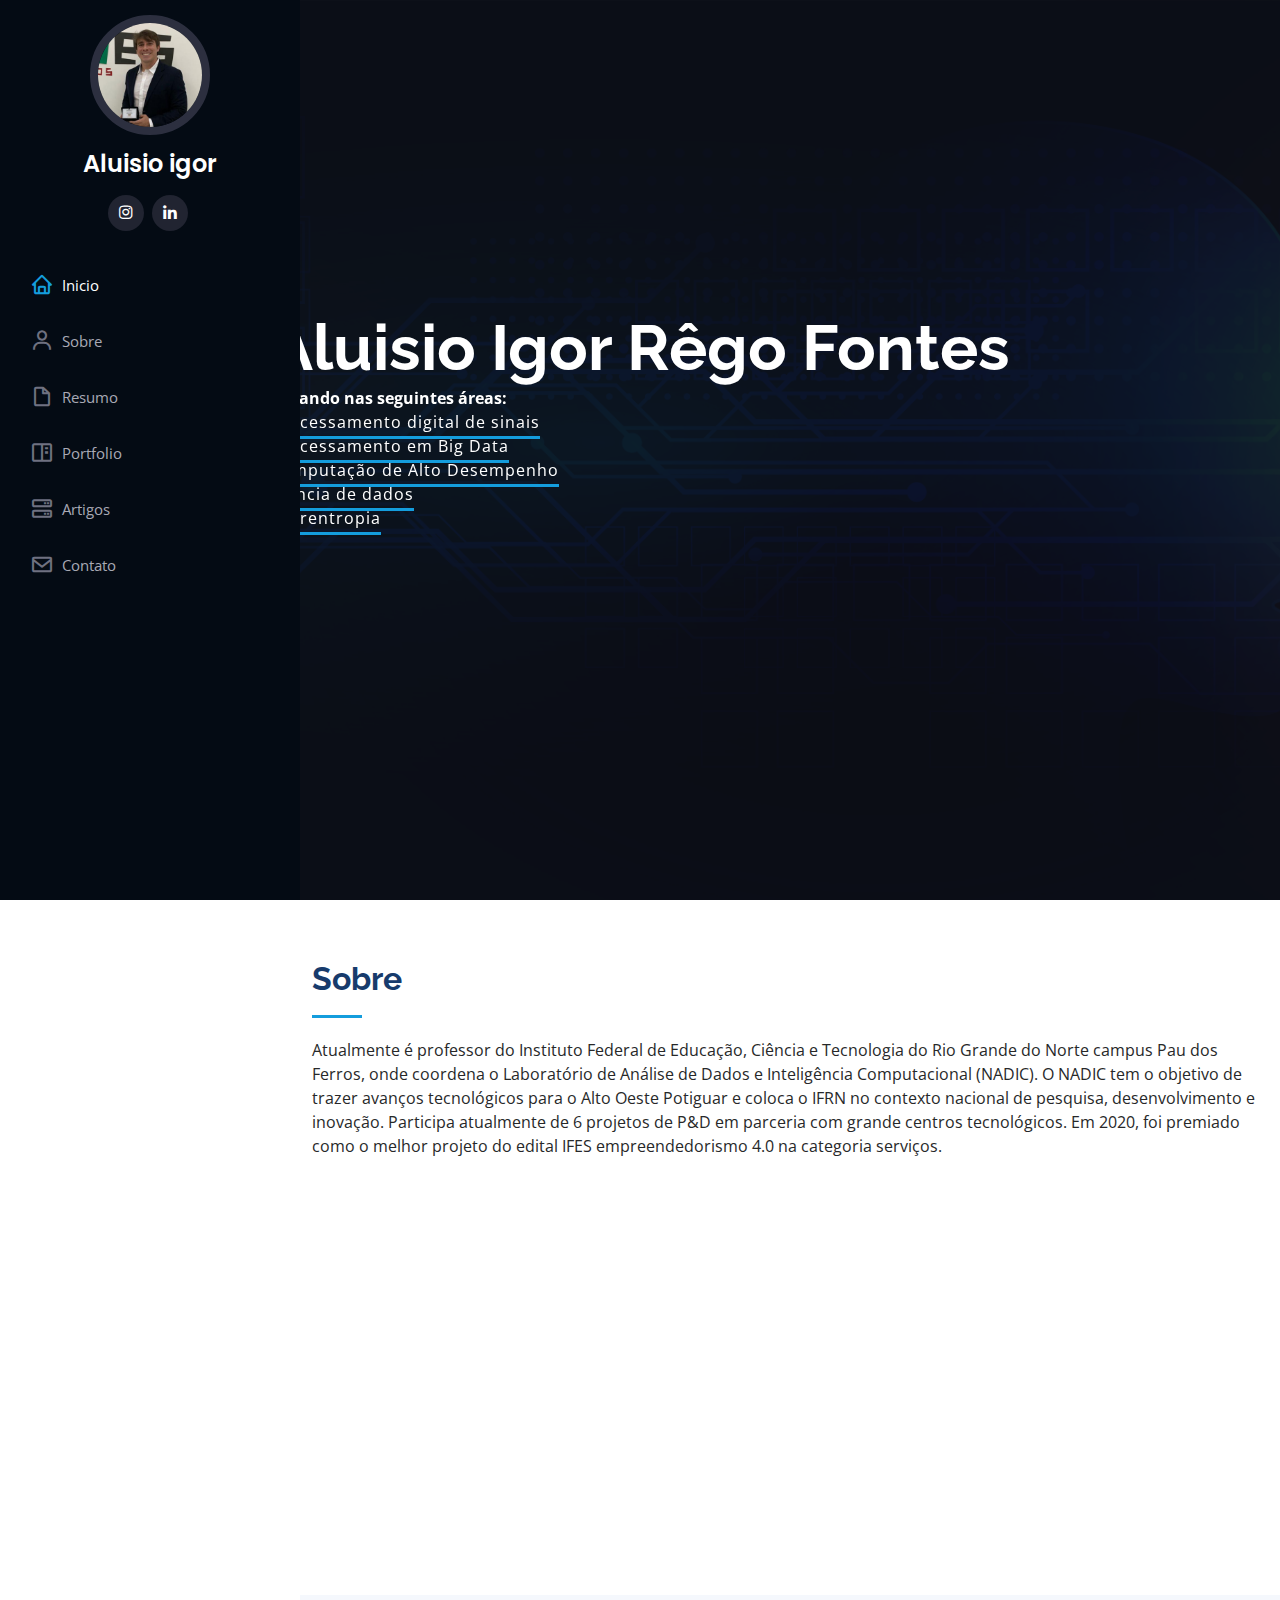
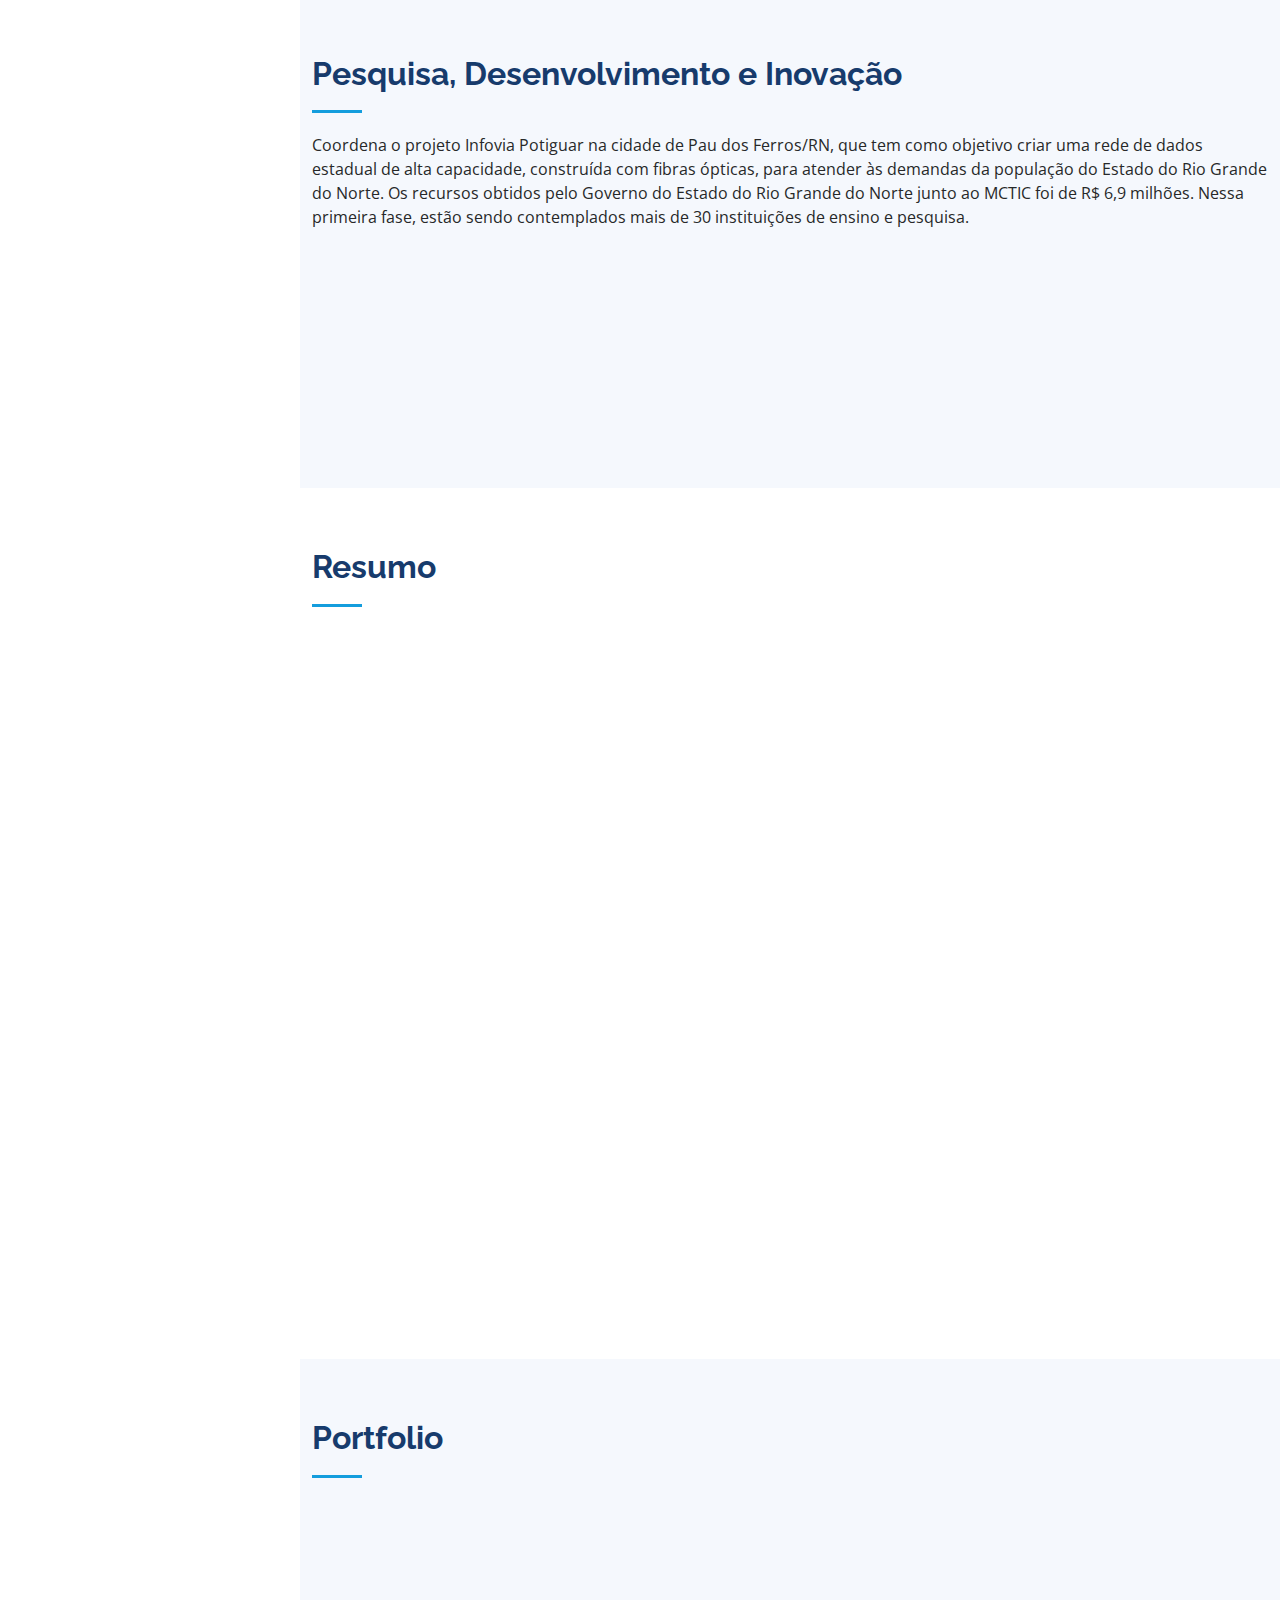
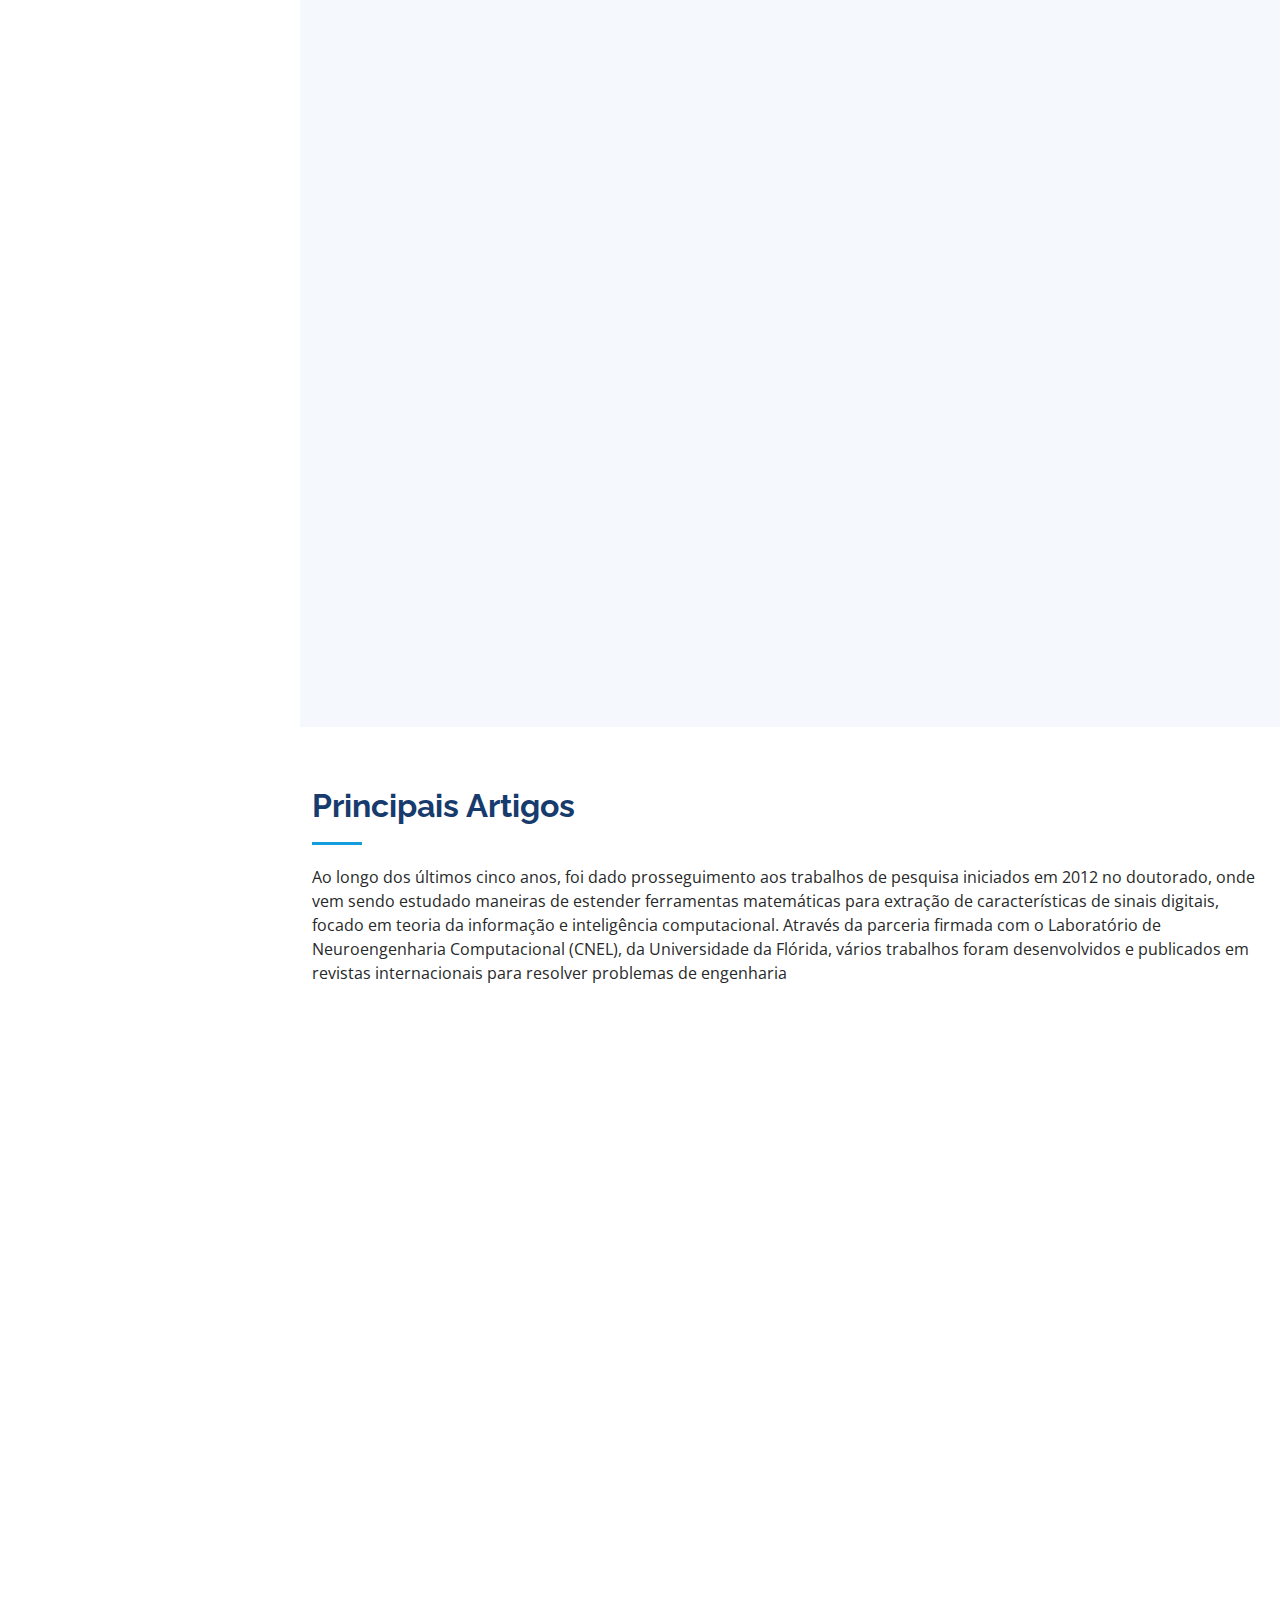
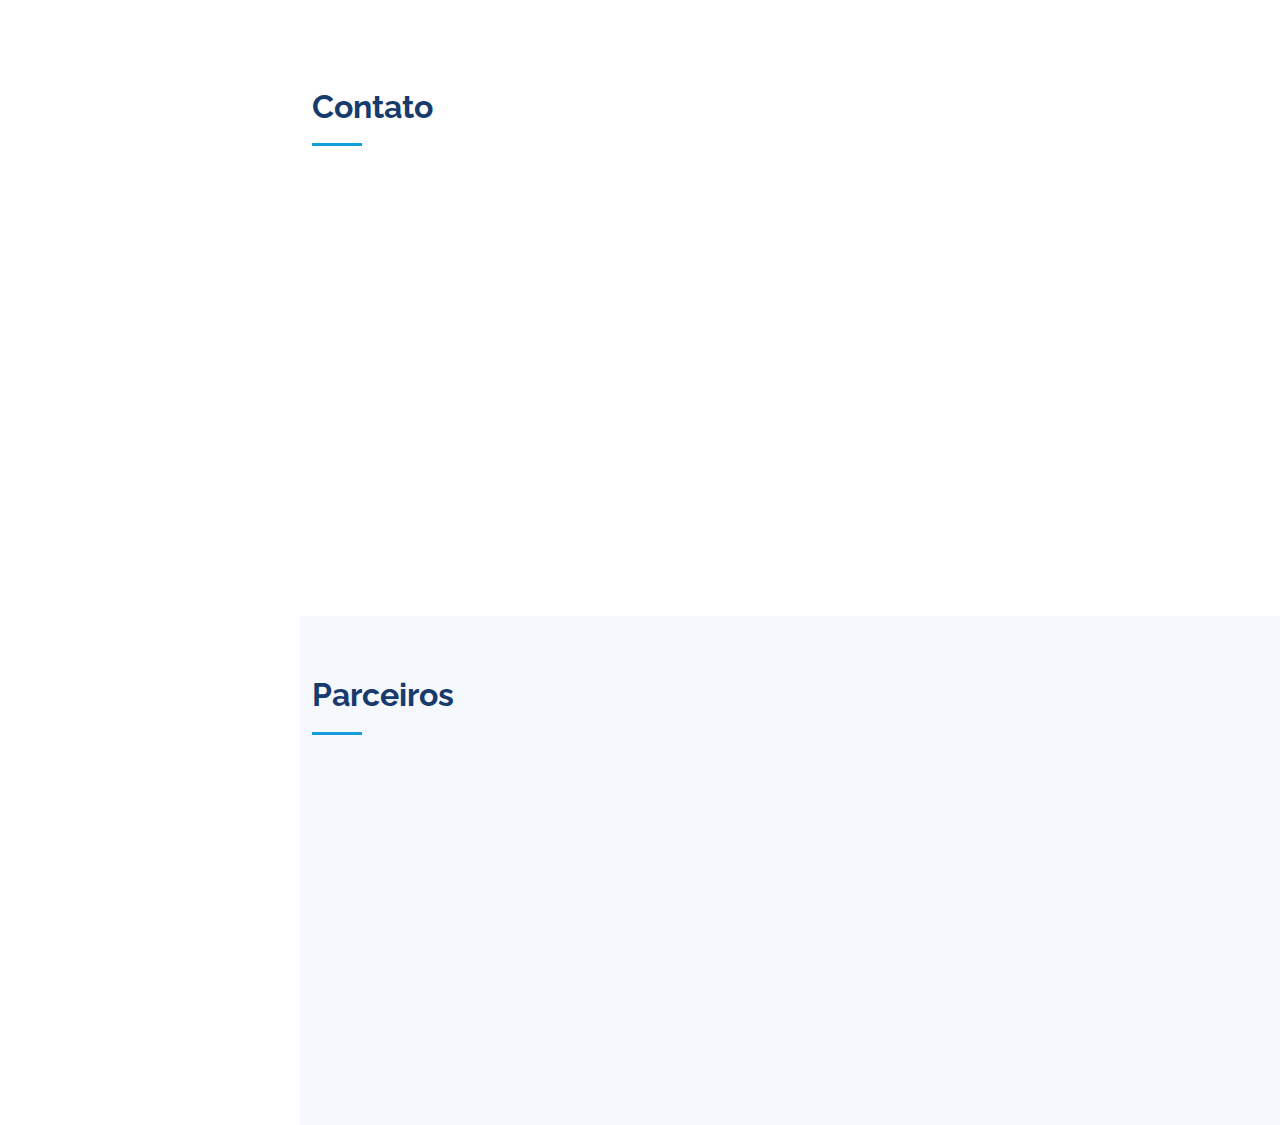
==== commit 1ed8ed9f: "atualizacao 04" ====
--- a/index.html
+++ b/index.html
@@ -104,26 +104,25 @@
           </div>
           <div class="col-lg-8 pt-4 pt-lg-0 content" data-aos="fade-left">
             <h3>Informações pessoais</h3>
-            <p class="fst-italic">
-              
-            </p>
+            
             <div class="row">
               <div class="col-lg-6">
                 <ul>
                   <li><i class="bi bi-chevron-right"></i> <strong>Currículo Lattes:</strong> <span><a href="http://lattes.cnpq.br/7848819859172650">Lattes</a></span></li>
                   <li><i class="bi bi-chevron-right"></i> <strong>Website:</strong> <span><a href="http://nadic.ifrn.edu.br/" target="_blank">http://nadic.ifrn.edu.br/</a></span></li>
                   <li><i class="bi bi-chevron-right"></i> <strong>E-mail:</strong> <span>aluisio.rego@ifrn.edu.br</span></li>
-                  <li><i class="bi bi-chevron-right"></i> <strong>Premiação:</strong></li>
-                  <li><span style="padding-left:15px"><i class="bi bi-dot"></i>  Melhor projeto no contexto de empreendedorismo 4.0 IFES</span></li>
                 </ul>
+
+                <h3>Premiações</h3>
+                <p><i class="bi bi-chevron-right"></i> <span> Melhor artigo no X Conferência Nacional em Comunicações,Redes e Segurança da Informação</span></p>
+                <p><i class="bi bi-chevron-right"></i> <span>  Melhor projeto no contexto de empreendedorismo 4.0 IFES</span></p>
+              
               </div>
               <div class="col-lg-6">
                 <ul>
                   <li><i class="bi bi-chevron-right"></i> <strong>Cidade:</strong> <span>Pau dos Ferros , RN</span></li>
                   <li><i class="bi bi-chevron-right"></i> <strong>Ano:</strong> <span>33</span></li>
                   <li><i class="bi bi-chevron-right"></i> <strong>Titulação:</strong> <span>Doutor</span></li>
-                  <li><i class="bi bi-chevron-right"></i> <strong>Premiação:</strong></li>  
-                  <li><span style="padding-left:15px"><i class="bi bi-dot"></i>  Melhor artigo no X Conferência Nacional em Comunicações,Redes e Segurança da Informação</span></li>
                   
                 </ul>
               </div>
@@ -264,7 +263,7 @@
               
               <div class="portfolio-links">
                 <a href="assets/img/portfolio/portfolio-1.png"  data-gallery="portfolioGallery" class="portfolio-lightbox" title="Este trabalho propõe uma nova ferramenta matemática para a análise cicloestacionária de ordem superior baseada na função de correntropia. Especificamente, a teoria de análise cicloestacionária é revisitada sob um enfoque de teoria da informação, e as funções de correntropia cíclica (CCF) e densidade espectral de correntropia cíclica (CCSD) são definidas." data-html="true"><i class="bx bx-plus"></i></a>
-                <a href="portfolio-details.html" title="More Details"><i class="bx bx-link"></i></a>
+                <a href="#!" title="More Details"><i class="bx bx-link"></i></a>
               </div>
             </div>
           </div>
@@ -275,7 +274,7 @@
               <img src="assets/img/portfolio/portfolio-2.png" class="img-fluid" alt="">
               <div class="portfolio-links">
                 <a href="assets/img/portfolio/portfolio-2.png" data-gallery="portfolioGallery" class="portfolio-lightbox" title="Implantar uma rede de dados de alta capacidade na cidade de Pau dos Ferros para atender às demandas do Governo do Estado do Rio Grande do Norte, a partir do acordo firmado entre a RNP e a CHESF, referente à utilização da Rede CHESF no Estado, e contando com o apoio da iniciativa Veredas Novas nos Estados. Além disso também se propõe a instalação de uma rede óptica de acesso com tecnologia GPON composta por cinco células (Fibra Rede de Acesso), totalizando aproximadamente 4,98 km, que interligam 27 órgãos estaduais."><i class="bx bx-plus"></i></a>
-                <a href="portfolio-details.html" title="More Details"><i class="bx bx-link"></i></a>
+                <a href="#!" title="More Details"><i class="bx bx-link"></i></a>
               </div>
             </div>
           </div>
@@ -286,7 +285,7 @@
               <img src="assets/img/portfolio/portfolio-3.jpeg" class="img-fluid" alt="">
               <div class="portfolio-links">
                 <a href="assets/img/portfolio/portfolio-3.jpeg" data-gallery="portfolioGallery" class="portfolio-lightbox" title="Desenvolvimento de uma solução computacional baseada em processamento de imagens e técnicas de inteligência artificial para dimensionamento de solução ao problema de captura e detecção de objetos por imagens digitais. Assim, nesse projeto, buscamos desenvolver um sistema (software) baseado em métodos de visão computacional capaz de prover, por meio de imagens digitais, um processo de verificação automatizada entre o produto e seu valor agregado, para terminais de self checkout, respeitando condições necessárias para a correta captura das imagens a serem processadas. "><i class="bx bx-plus"></i></a>
-                <a href="portfolio-details.html" title="More Details"><i class="bx bx-link"></i></a>
+                <a href="#!" title="More Details"><i class="bx bx-link"></i></a>
               </div>
             </div>
           </div>
@@ -297,7 +296,7 @@
               <img src="assets/img/portfolio/portfolio-4.jpg" class="img-fluid" alt="">
               <div class="portfolio-links">
                 <a href="assets/img/portfolio/portfolio-4.jpg" data-gallery="portfolioGallery" class="portfolio-lightbox tooltip" data-original-title="<b>A correntropia foi utilizada como função custo num problema de amostragem compressiva, se mostrando uma importante ferramenta para lidar com ruídos não gaussianos. O novo algoritmo foi chamado de l0–Maximum Correntropy Criterion (l0–MCC). O algoritmo combina o MCC a uma estratégia de aproximação do gradiente da norma L0 através de um atrator de zeros, que foi primeiramente definido num algoritmo chamado ‘0–Least Mean Square (‘0–LMS)</b>"><i class="bx bx-plus"></i></a>
-                <a href="portfolio-details.html" title="More Details"><i class="bx bx-link"></i></a>
+                <a href="#!" title="More Details"><i class="bx bx-link"></i></a>
               </div>
             </div>
           </div>
@@ -308,7 +307,7 @@
               <img src="assets/img/portfolio/portfolio-5.jpg" class="img-fluid" alt="">
               <div class="portfolio-links">
                 <a href="assets/img/portfolio/portfolio-5.jpg" data-gallery="portfolioGallery" class="portfolio-lightbox" title="Este trabalho apresenta uma nova medida de similaridade entre duas variáveis aleatórias complexas, definida como correntropia complexa. As suas propriedades são estudadas bem como seu uso enquanto função custo no Critério de Máxima Correntropia Complexa (Maximum Complex Correntropy Criteria – MCCC). O MCCC é aplicado a um algoritmo de gradiente ascendente e numa nova solução recursiva baseada em ponto fixo"><i class="bx bx-plus"></i></a>
-                <a href="portfolio-details.html" title="More Details"><i class="bx bx-link"></i></a>
+                <a href="#!" title="More Details"><i class="bx bx-link"></i></a>
               </div>
             </div>
           </div>
@@ -319,7 +318,7 @@
               <img src="assets/img/portfolio/portfolio-06.jpeg" class="img-fluid" alt="">
               <div class="portfolio-links">
                 <a href="assets/img/portfolio/portfolio-06.jpeg" data-gallery="portfolioGallery" class="portfolio-lightbox" title="Este trabalho propõe o uso de uma medida de similaridade baseada em Teoria da Informação, denominada correntropia, para a classificação automática de algumas patologias vocais. Por meio da correntropia é possível obter descritores que possuem características espectrais distintas para vozes normais e patológicas. Experimentos realizados por simulação computacional demonstram que esses descritores são muito eficientes na caracterização de disfunções vocais e conduzem a taxas de acerto de classificação de 97%. Com essa nova arquitetura, o processo de classificação de patologias vocais torna-se mais simples e eficiente"><i class="bx bx-plus"></i></a>
-                <a href="portfolio-details.html" title="More Details"><i class="bx bx-link"></i></a>
+                <a href="#!" title="More Details"><i class="bx bx-link"></i></a>
               </div>
             </div>
           </div>
@@ -384,7 +383,7 @@
         </div>
         <div class="row justify-content-end">
           <div class="col-md-3" data-aos="fade-up" data-aos-delay="800">
-            <a href="#">Ver mais</a>
+            <a href="#!">Ver mais</a>
           </div>
         </div>
       </div>
@@ -418,9 +417,9 @@
             </div>
 
           </div>
-
+ 
           <div class="col-lg-7 mt-5 mt-lg-0 d-flex align-items-stretch">
-            <iframe src="https://www.google.com/maps/embed?pb=!1m14!1m8!1m3!1d12097.433213460943!2d-74.0062269!3d40.7101282!3m2!1i1024!2i768!4f13.1!3m3!1m2!1s0x0%3A0xb89d1fe6bc499443!2sDowntown+Conference+Center!5e0!3m2!1smk!2sbg!4v1539943755621" frameborder="0" style="border:0; width: 100%; height: 290px;" allowfullscreen></iframe>
+            <iframe src="https://maps.google.com/maps?q=Pau%20dos%20ferros,Rio%20grande%20do%20norte,%20Brasil&t=&z=13&ie=UTF8&iwloc=&output=embed" frameborder="0" style="border:0; width: 100%; height: 290px;" allowfullscreen></iframe>
           </div>
 
         </div>
--- a/assets/css/style.css
+++ b/assets/css/style.css
@@ -367,6 +367,12 @@
   color: #149ddd;
   line-height: 0;
 }
+.about .content p i {
+  font-size: 16px;
+  margin-right: 5px;
+  color: #149ddd;
+  line-height: 0;
+}
 
 .about .content p:last-child {
   margin-bottom: 0;
